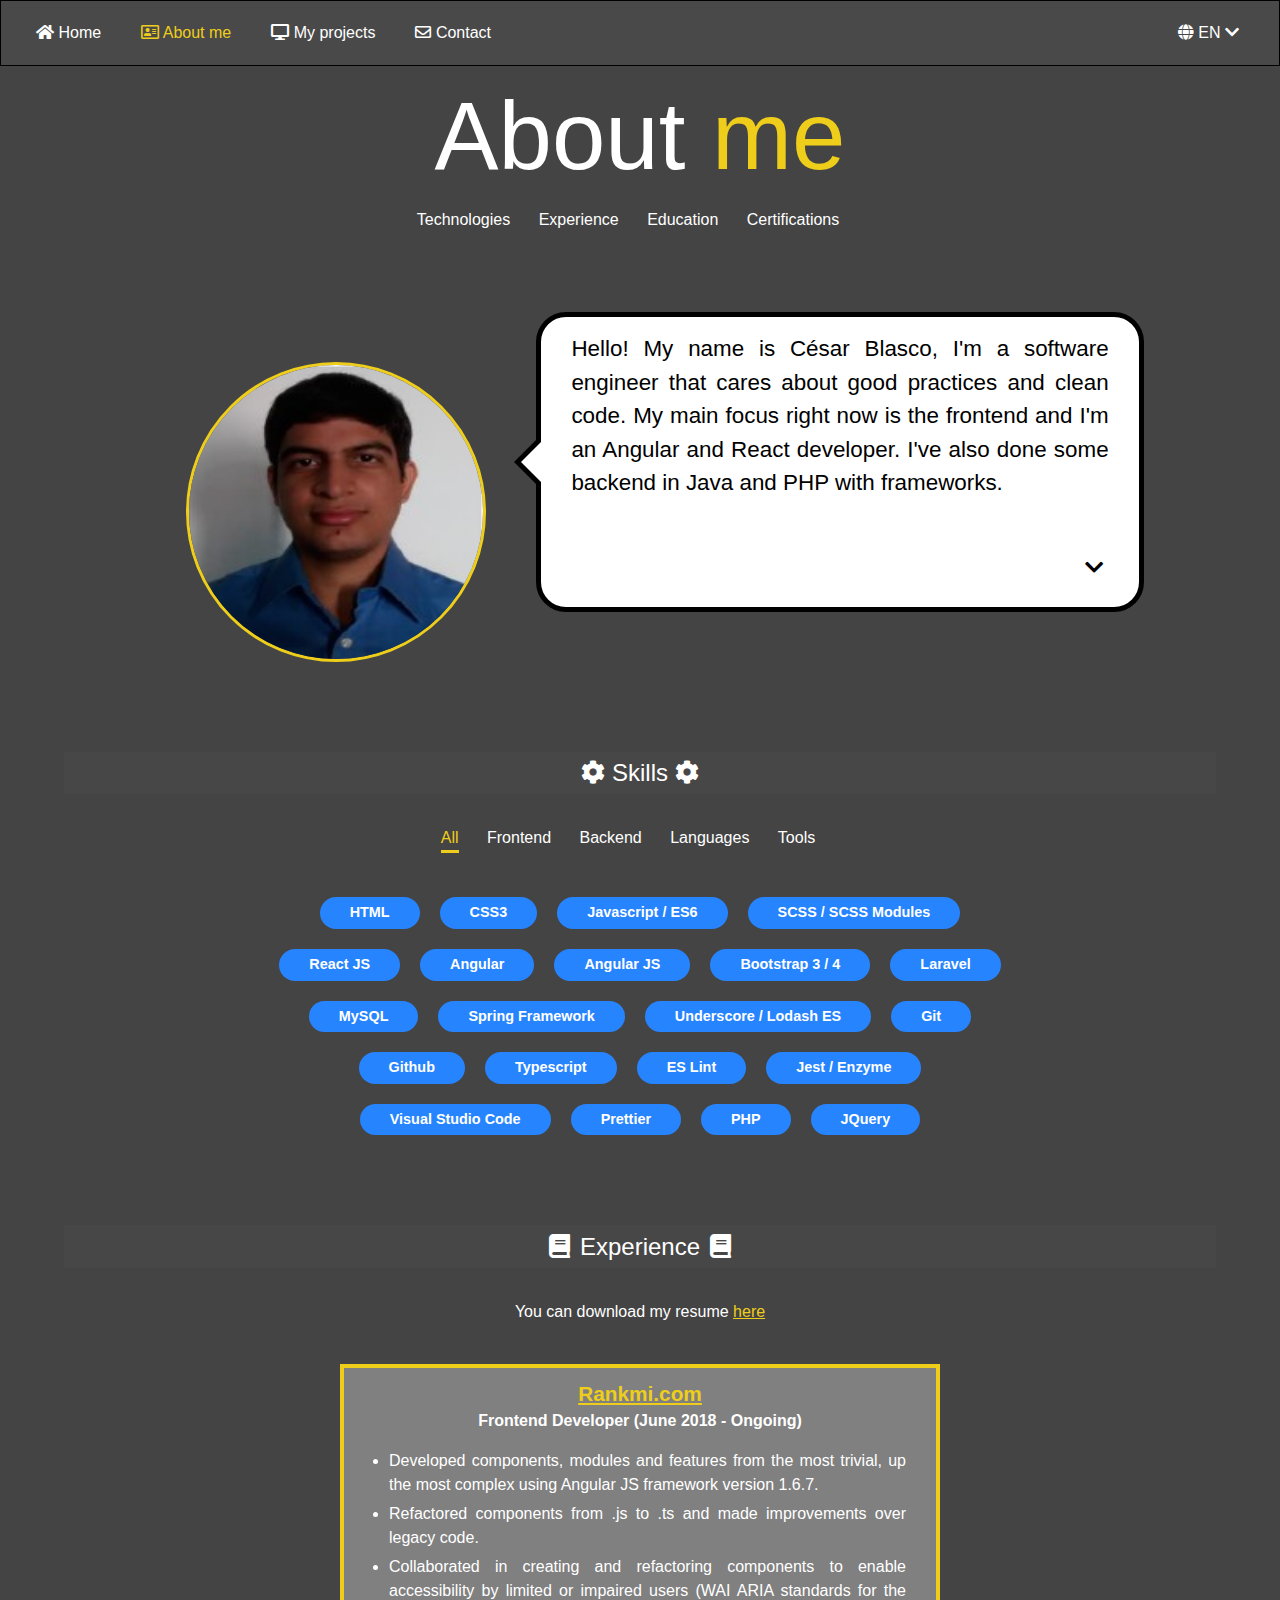
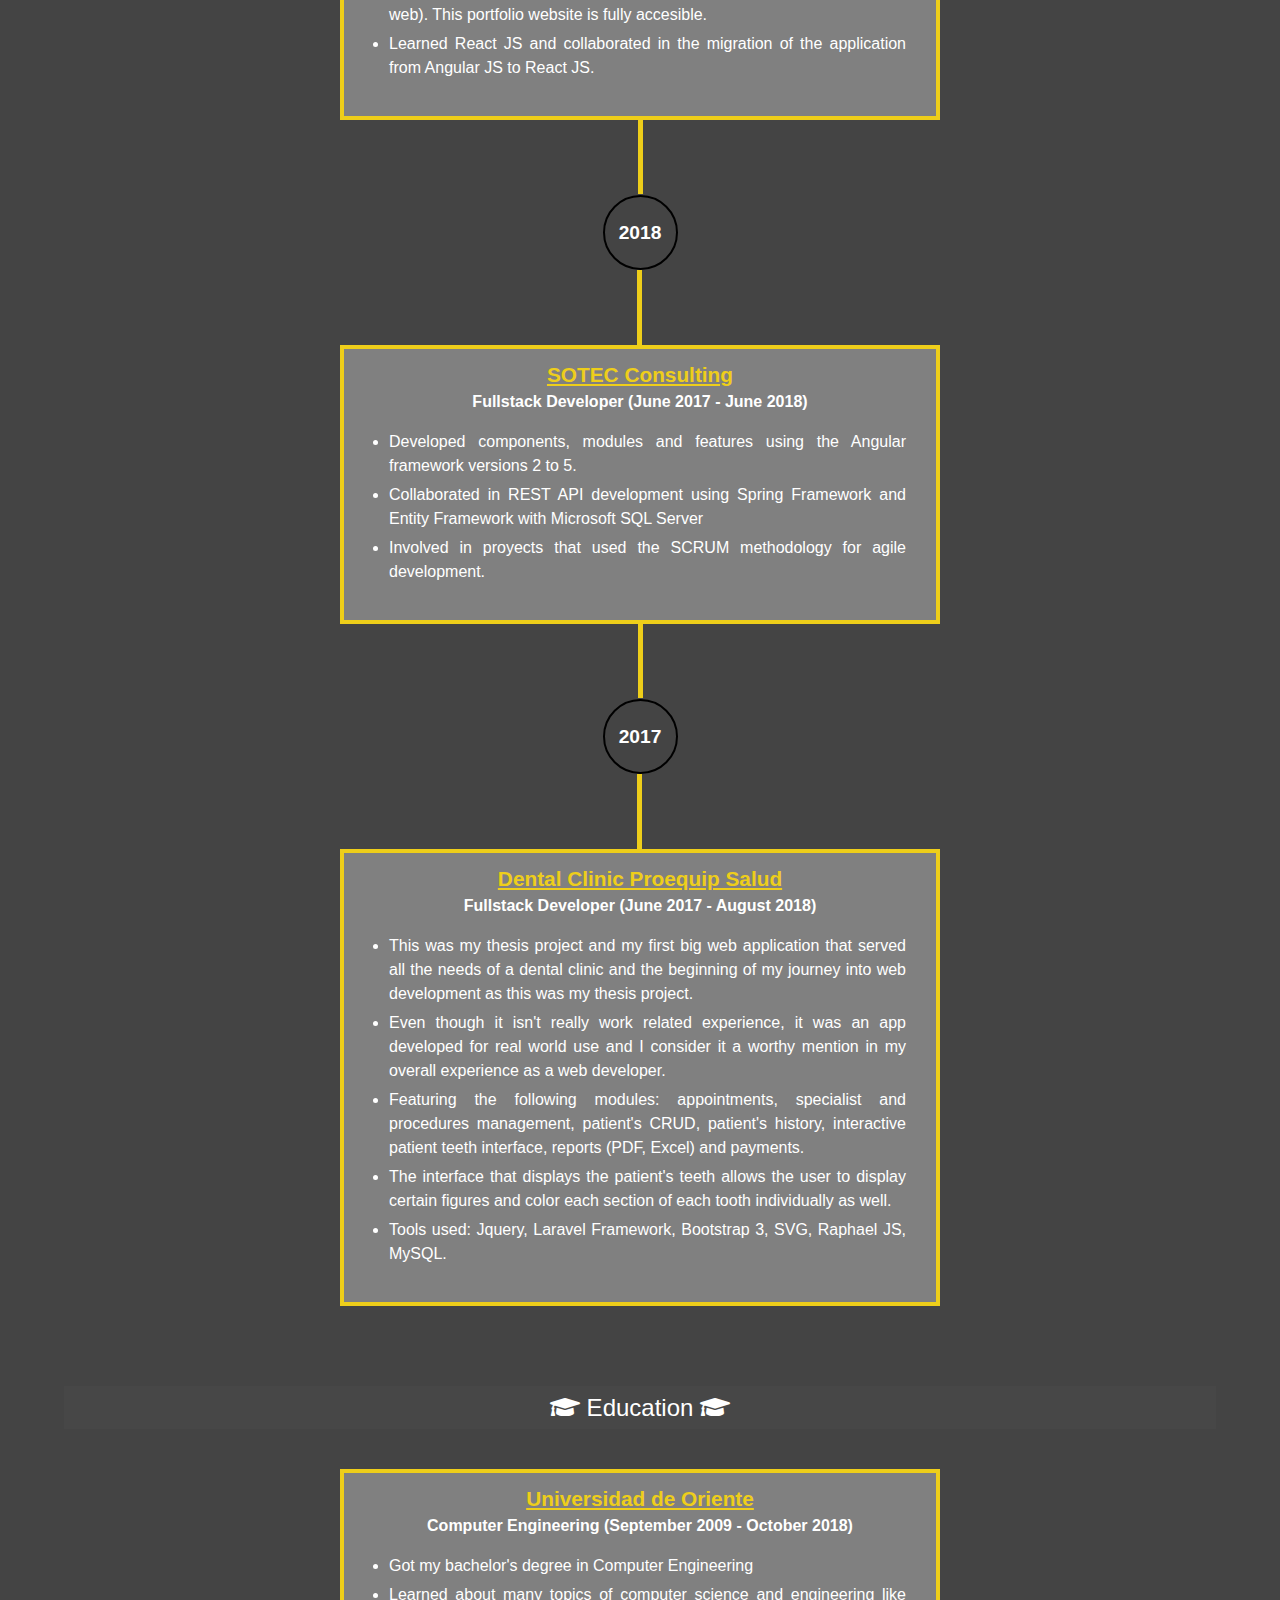
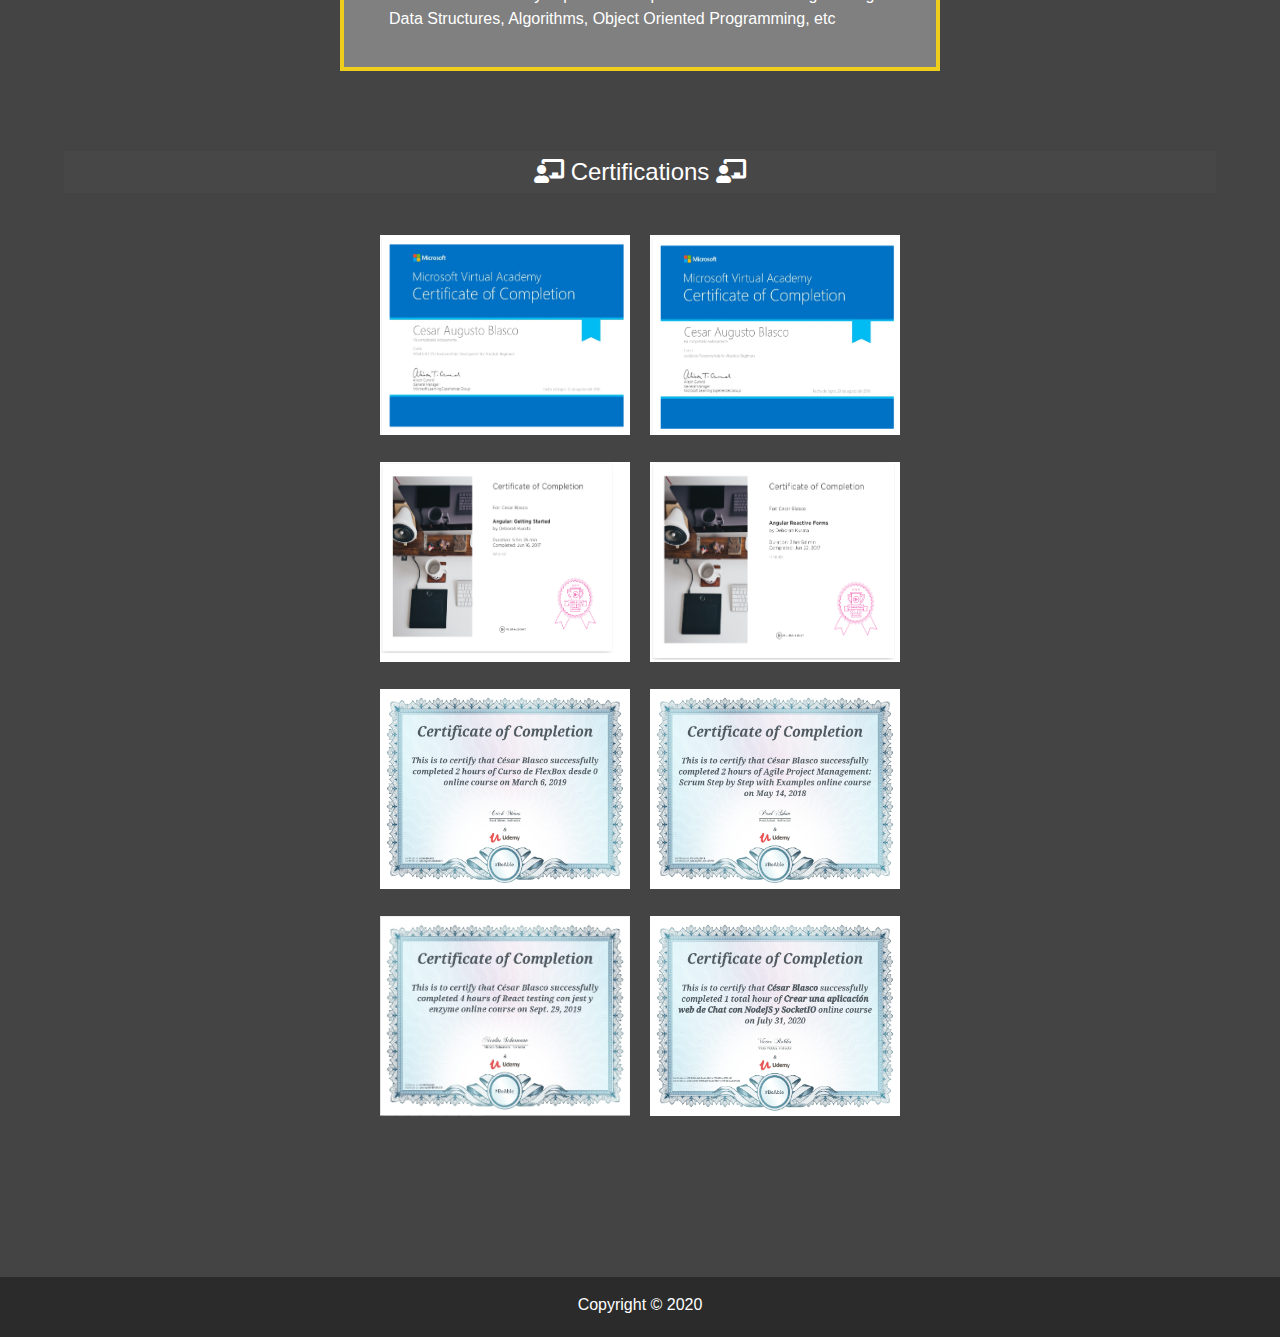
==== about.html @ fbcfaa8e "Added socket.io certif, education section and react crypto project" ====
<!DOCTYPE html>
<html lang="en">
  <link rel="stylesheet" href="stylesheets/main.css" />
  <link
    rel="stylesheet"
    href="https://cdnjs.cloudflare.com/ajax/libs/font-awesome/5.11.2/css/all.css"
  />

  <head>
    <meta charset="UTF-8" />
    <meta name="viewport" content="width=device-width, initial-scale=1.0" />
    <meta http-equiv="X-UA-Compatible" content="ie=edge" />
    <title data-translate="head.aboutTitle"></title>
  </head>

  <body>
    <header>
      <nav id="menu-nav">
        <ul class="menu">
          <li>
            <a href="index.html" class="nav-link">
              <i class="fas fa-home"></i>
              <span data-translate="navbar.home"></span>
            </a>
          </li>
          <li>
            <a href="about.html" class="nav-link active">
              <i class="far fa-address-card"></i>
              <span data-translate="navbar.aboutMe"></span>
            </a>
          </li>
          <li class="nav-item">
            <a href="projects.html" class="nav-link">
              <i class="fas fa-desktop"></i>
              <span data-translate="navbar.projects"></span>
            </a>
          </li>
          <li>
            <a href="contact.html" class="nav-link">
              <i class="far fa-envelope"></i>
              <span data-translate="navbar.contact"></span>
            </a>
          </li>

          <li class="languages" id="languages-dropdown-btn">
            <i class="fas fa-globe"></i>
            <span data-translate="navbar.languages"></span>
            <i class="fas fa-chevron-down" id="languages-dropdown-icon"></i>
          </li>
        </ul>
      </nav>

      <div class="container-lang">
        <div class="languages-dropdown" id="languages-dropdown">
          <a href="./about.html?lang=es"><p>Español</p></a>
          <a href="./about.html?lang=en"><p>English</p></a>
        </div>
      </div>
    </header>

    <img class="loader" src="./images/shared/spinner.svg" />

    <main id="about">
      <div class="main-header">
        <h1 class="lg-heading" data-translate="about.header"></h1>
      </div>

      <div class="categories">
        <div class="category-link">
          <a href="#technologies" data-translate="about.technologiesLink"></a>
        </div>
        <div class="category-link">
          <a href="#experience" data-translate="about.experienceLink"></a>
        </div>
        <div class="category-link">
          <a href="#education" data-translate="about.educationLink"></a>
        </div>
        <div class="category-link">
          <a href="#courses" data-translate="about.coursesLink"></a>
        </div>
      </div>

      <section id="introduction" class="about-info">
        <img
          src="images/portrait_filtered.jpg"
          alt="Cesar Blasco"
          class="cesar-avatar"
        />

        <div class="speech-bubble">
          <div class="speech-text-container">
            <p
              id="speech-bubble-text"
              data-translate="about.defaultSpeechBubbleText1"
            ></p>

            <div id="reset-speech-bubble-btn">
              <i class="fas fa-redo-alt"></i>
            </div>

            <div class="speech-bubble-scroll-btn">
              <button id="speech-scroll-btn">
                <i class="fas fa-chevron-down"></i>
              </button>
            </div>
          </div>
        </div>
      </section>

      <section id="technologies">
        <h2
          class="sm-heading"
          data-translate="about.technologiesTitle"
          id="technologies-title"
        ></h2>

        <div class="categories">
          <div
            class="category tech-category active"
            data-category="all"
            data-translate="about.allTechnologiesCategory"
          ></div>
          <div
            class="category tech-category"
            data-category="frontend"
            data-translate="about.frontendTechnologiesCategory"
          ></div>
          <div
            class="category tech-category"
            data-category="backend"
            data-translate="about.backendTechnologiesCategory"
          ></div>
          <div
            class="category tech-category"
            data-category="language"
            data-translate="about.languagesTechnologiesCategory"
          ></div>
          <div
            class="category tech-category"
            data-category="tool"
            data-translate="about.toolsTechnologiesCategory"
          ></div>
        </div>

        <div class="technologies-categories">
          <span class="pill" data-category="frontend language">HTML</span>
          <span class="pill" data-category="frontend language">CSS3</span>
          <span class="pill" data-category="frontend language"
            >Javascript / ES6</span
          >
          <span class="pill" data-category="tool frontend"
            >SCSS / SCSS Modules</span
          >
          <span class="pill" data-category="frontend">React JS</span>
          <span class="pill" data-category="frontend">Angular</span>
          <span class="pill" data-category="frontend">Angular JS</span>
          <span class="pill" data-category="frontend">Bootstrap 3 / 4</span>
          <span class="pill" data-category="backend">Laravel</span>
          <span class="pill" data-category="backend">MySQL</span>
          <span class="pill" data-category="backend">Spring Framework</span>
          <span class="pill" data-category="tool frontend"
            >Underscore / Lodash ES</span
          >
          <span class="pill" data-category="tool">Git</span>
          <span class="pill" data-category="tool">Github</span>
          <span class="pill" data-category="tool frontend">Typescript</span>
          <span class="pill" data-category="tool">ES Lint</span>
          <span class="pill" data-category="tool">Jest / Enzyme</span>
          <span class="pill" data-category="tool">Visual Studio Code</span>
          <span class="pill" data-category="tool">Prettier</span>
          <span class="pill" data-category="language">PHP</span>
          <span class="pill" data-category="frontend">JQuery</span>
        </div>
      </section>

      <section id="experience" class="experience-section">
        <h2
          class="sm-heading"
          data-translate="about.experienceTitle"
          id="experience-title"
        ></h2>

        <p class="resume-link" data-translate="about.resumeDownloadLink"></p>

        <div class="timeline" id="timeline-container">
          <div class="timeline-event">
            <h3 class="company-name">
              <a href="https://rankmi.com" target="_blank" noopener noreferrer
                >Rankmi.com</a
              >
            </h3>
            <p
              class="company-position"
              data-translate="about.rankmiPosition"
            ></p>
            <ul>
              <li data-translate="about.rankmiBullet1"></li>
              <li data-translate="about.rankmiBullet2"></li>
              <li data-translate="about.rankmiBullet3"></li>
              <li data-translate="about.rankmiBullet4"></li>
            </ul>
          </div>

          <div class="timeline-circle">
            <span class="timeline-circle-date">2018</span>
          </div>

          <div class="timeline-event">
            <h3 class="company-name">
              <a
                href="http://www.sotec-consulting.com/"
                target="_blank"
                noopener
                noreferrer
                >SOTEC Consulting</a
              >
            </h3>
            <p
              class="company-position"
              data-translate="about.sotecPosition"
            ></p>
            <ul>
              <li data-translate="about.sotecBullet1"></li>
              <li data-translate="about.sotecBullet2"></li>
              <li data-translate="about.sotecBullet3"></li>
            </ul>
          </div>

          <div class="timeline-circle">
            <span class="timeline-circle-date">2017</span>
          </div>

          <div class="timeline-event">
            <h3 class="company-name">
              <a href="#" target="_blank" noopener noreferrer
                >Dental Clinic Proequip Salud
              </a>
            </h3>
            <p
              class="company-position"
              data-translate="about.dentalClinicPosition"
            ></p>
            <ul>
              <li data-translate="about.dentalClinicBullet1"></li>
              <li data-translate="about.dentalClinicBullet2"></li>
              <li data-translate="about.dentalClinicBullet3"></li>
              <li data-translate="about.dentalClinicBullet4"></li>
              <li data-translate="about.dentalClinicBullet5"></li>
            </ul>
          </div>
        </div>
      </section>

      <section id="education" class="education-section">
          <h2
            class="sm-heading"
            data-translate="about.educationTitle"
            id="education-title"
          ></h2>

          <div class="timeline" id="timeline-container">
            <div class="timeline-event">
              <h3 class="company-name">
                <a 
                  >Universidad de Oriente</a
                >
              </h3>
              <p
                class="company-position"
                data-translate="about.educationPosition"
              ></p>
              <ul>
                <li data-translate="about.educationBullet1"></li>
                <li data-translate="about.educationBullet2"></li>
              </ul>
            </div>
          </div>
      </section>

      <section id="courses">
        <h2
          class="sm-heading"
          data-translate="about.coursesTitle"
          id="courses-title"
        ></h2>

        <div class="certificates">
          <a href="images/about/html-css-cert.png" target="_blank"
            ><img src="images/about/html-css-cert.png" width="250" height="200"
          /></a>
          <a href="images/about/javascript-cert.png" target="_blank"
            ><img
              src="images/about/javascript-cert.png"
              width="250"
              height="200"
          /></a>
          <a href="images/about/angular-cert.png" target="_blank" 
            ><img src="images/about/angular-cert.png" width="250" height="200"
          /></a>
          <a href="images/about/angular-forms-cert.png" target="_blank"
            ><img
              src="images/about/angular-forms-cert.png"
              width="250"
              height="200"
          /></a>
          <a href="https://www.udemy.com/certificate/UC-6HBRJ0Z1/" target="_blank" noreferrer noopener
            ><img src="images/about/flex-cert.jpg" width="250" height="200"
          /></a>
          <a href="https://www.udemy.com/certificate/UC-JJ9JJSYN/" target="_blank" noreferrer noopener
            ><img src="images/about/scrum-cert.jpg" width="250" height="200"
          /></a>
          <a href="https://www.udemy.com/certificate/UC-BKGIUCOI/" target="_blank" noreferrer noopener
            ><img
              src="images/about/react-jest-cert.jpg"
              width="250"
              height="200"
          /></a>
          <a href="https://www.udemy.com/certificate/UC-9df4cbef-2cab-49e7-a178-623cc6391af2/" target="_blank" noreferrer noopener
            ><img
              src="images/about/node-socket-io-cert.jpg"
              width="250"
              height="200"
          /></a>
        </div>
      </section>
    </main>

    <footer id="main-footer">
      Copyright &copy; 2020</span>
    </footer>

    <script src="js/main.js"></script>
    <script src="js/about.js"></script>
    <script src="js/cb-translate.js"></script>
  </body>
</html>
---- stylesheets/main.css ----
@-webkit-keyframes rotateClockwise {
  0% {
    -webkit-transform: rotate(0deg);
            transform: rotate(0deg);
  }
  25% {
    -webkit-transform: rotate(90deg);
            transform: rotate(90deg);
  }
  50% {
    -webkit-transform: rotate(180deg);
            transform: rotate(180deg);
  }
  75% {
    -webkit-transform: rotate(270deg);
            transform: rotate(270deg);
  }
  100% {
    -webkit-transform: rotate(360deg);
            transform: rotate(360deg);
  }
}

@keyframes rotateClockwise {
  0% {
    -webkit-transform: rotate(0deg);
            transform: rotate(0deg);
  }
  25% {
    -webkit-transform: rotate(90deg);
            transform: rotate(90deg);
  }
  50% {
    -webkit-transform: rotate(180deg);
            transform: rotate(180deg);
  }
  75% {
    -webkit-transform: rotate(270deg);
            transform: rotate(270deg);
  }
  100% {
    -webkit-transform: rotate(360deg);
            transform: rotate(360deg);
  }
}

@-webkit-keyframes rotateClockwiseSmooth {
  from {
    -webkit-transform: rotate(0deg);
  }
  to {
    -webkit-transform: rotate(359deg);
  }
}

@keyframes rotateClockwiseSmooth {
  from {
    -webkit-transform: rotate(0deg);
  }
  to {
    -webkit-transform: rotate(359deg);
  }
}

@-webkit-keyframes speechScrollBtnAnimation {
  0% {
    -webkit-transform: translateY(5px);
            transform: translateY(5px);
  }
  25% {
    -webkit-transform: translateY(-5px);
            transform: translateY(-5px);
  }
  50% {
    -webkit-transform: translateY(5px);
            transform: translateY(5px);
  }
  75% {
    -webkit-transform: translateY(-5px);
            transform: translateY(-5px);
  }
  100% {
    -webkit-transform: translateY(5px);
            transform: translateY(5px);
  }
}

@keyframes speechScrollBtnAnimation {
  0% {
    -webkit-transform: translateY(5px);
            transform: translateY(5px);
  }
  25% {
    -webkit-transform: translateY(-5px);
            transform: translateY(-5px);
  }
  50% {
    -webkit-transform: translateY(5px);
            transform: translateY(5px);
  }
  75% {
    -webkit-transform: translateY(-5px);
            transform: translateY(-5px);
  }
  100% {
    -webkit-transform: translateY(5px);
            transform: translateY(5px);
  }
}

@-webkit-keyframes toggleVisibility {
  0% {
    opacity: 0;
  }
  50% {
    opacity: 1;
  }
  75% {
    opacity: 1;
  }
  100% {
    opacity: 0;
  }
}

@keyframes toggleVisibility {
  0% {
    opacity: 0;
  }
  50% {
    opacity: 1;
  }
  75% {
    opacity: 1;
  }
  100% {
    opacity: 0;
  }
}

@-webkit-keyframes toggleVisibilityReversed {
  0% {
    opacity: 1;
  }
  50% {
    opacity: 0;
  }
  75% {
    opacity: 0;
  }
  100% {
    opacity: 1;
  }
}

@keyframes toggleVisibilityReversed {
  0% {
    opacity: 1;
  }
  50% {
    opacity: 0;
  }
  75% {
    opacity: 0;
  }
  100% {
    opacity: 1;
  }
}

@-webkit-keyframes scaleUpAndDown {
  0% {
    -webkit-transform: scale(1.2);
  }
  12.5% {
    -webkit-transform: scale(1.3);
  }
  25% {
    -webkit-transform: scale(1.4);
  }
  37.5% {
    -webkit-transform: scale(1.5);
  }
  50% {
    -webkit-transform: scale(1.4);
  }
  62.5% {
    -webkit-transform: scale(1.3);
  }
  75% {
    -webkit-transform: scale(1.2);
  }
  87.5% {
    -webkit-transform: scale(1.1);
  }
  100% {
    -webkit-transform: scale(1.2);
  }
}

@keyframes scaleUpAndDown {
  0% {
    -webkit-transform: scale(1.2);
  }
  12.5% {
    -webkit-transform: scale(1.3);
  }
  25% {
    -webkit-transform: scale(1.4);
  }
  37.5% {
    -webkit-transform: scale(1.5);
  }
  50% {
    -webkit-transform: scale(1.4);
  }
  62.5% {
    -webkit-transform: scale(1.3);
  }
  75% {
    -webkit-transform: scale(1.2);
  }
  87.5% {
    -webkit-transform: scale(1.1);
  }
  100% {
    -webkit-transform: scale(1.2);
  }
}

@-webkit-keyframes carouselIntervalProgress {
  from {
    width: 0%;
  }
  to {
    width: 100%;
  }
}

@keyframes carouselIntervalProgress {
  from {
    width: 0%;
  }
  to {
    width: 100%;
  }
}

ul.menu {
  display: -webkit-box;
  display: -ms-flexbox;
  display: flex;
  width: 100%;
  margin-top: 0;
  background: #494949;
  border: 1px solid black;
}

ul.menu li {
  -webkit-box-pack: justify;
      -ms-flex-pack: justify;
          justify-content: space-between;
  padding: 20px;
  list-style-type: none;
}

ul.menu li:hover {
  -webkit-transition: all 0.5s ease-out;
  transition: all 0.5s ease-out;
  color: #eece1a;
}

ul.menu li:last-child {
  margin-left: auto;
  margin-right: 20px;
}

.container-lang {
  display: -webkit-box;
  display: -ms-flexbox;
  display: flex;
  -webkit-box-orient: vertical;
  -webkit-box-direction: normal;
      -ms-flex-direction: column;
          flex-direction: column;
  -webkit-box-align: end;
      -ms-flex-align: end;
          align-items: flex-end;
  min-width: 100px;
  margin-right: 35px;
  margin-top: -15px;
}

.container-lang .languages-dropdown {
  -webkit-transition: all 0.5s ease-out;
  transition: all 0.5s ease-out;
  border: 1px solid black;
  background: #494949;
  display: none;
  text-align: left;
}

.container-lang .languages-dropdown p {
  margin: 0;
  padding: 7px 15px;
  width: 120px;
  cursor: pointer;
}

.container-lang .languages-dropdown p:hover {
  background-color: #eece1a;
}

@media (max-width: 633px) {
  .menu li {
    font-size: 1.15rem;
    text-align: center;
    width: 20%;
    min-width: 20%;
  }
  .menu li a span {
    display: none;
  }
  .menu li.languages span,
  .menu li.languages #languages-dropdown-icon {
    display: none;
  }
  .container-lang {
    margin-right: 5px;
  }
  .container-lang .languages-dropdown p {
    width: 100%;
  }
}

@media (max-width: 633px) {
  .menu li {
    font-size: 1.15rem;
    text-align: center;
    width: 20%;
    min-width: 20%;
  }
  .menu li a span {
    display: none;
  }
  .menu li.languages span,
  .menu li.languages #languages-dropdown-icon {
    display: none;
  }
  .container-lang {
    margin-right: 5px;
  }
  .container-lang .languages-dropdown p {
    width: 100%;
  }
}

main {
  padding: 4rem;
  min-height: calc(100vh - 60px);
}

main .icons {
  margin-top: 1rem;
}

main .icons a {
  padding: 0.4rem;
}

main .icons a:hover {
  color: #eece1a;
  -webkit-transition: all 0.5s ease-out;
  transition: all 0.5s ease-out;
}

main#home {
  overflow: hidden;
}

main#home h1 {
  margin-top: 20vh;
}

main .main-header {
  text-align: center;
}

section {
  margin-bottom: 80px;
}

section:first-of-type {
  margin-bottom: 40px;
}

ul {
  padding-left: 15px;
}

#technologies-title i {
  -webkit-animation: rotateClockwiseSmooth 2.5s infinite linear;
          animation: rotateClockwiseSmooth 2.5s infinite linear;
}

#experience-title i:nth-child(1) {
  position: relative;
  left: 30px;
}

#experience-title i:nth-child(4) {
  position: relative;
  right: 30px;
}

#experience-title i:nth-child(1),
#experience-title i:nth-child(4) {
  -webkit-animation: toggleVisibility 2s infinite;
          animation: toggleVisibility 2s infinite;
}

#experience-title i:nth-child(2),
#experience-title i:nth-child(3) {
  opacity: 0;
  -webkit-animation: toggleVisibilityReversed 2s infinite;
          animation: toggleVisibilityReversed 2s infinite;
  -webkit-animation-delay: 2s;
          animation-delay: 2s;
}

#courses-title i,
#education-title i {
  -webkit-animation: scaleUpAndDown 1.5s infinite;
          animation: scaleUpAndDown 1.5s infinite;
}

.about-info {
  display: -webkit-box;
  display: -ms-flexbox;
  display: flex;
  -webkit-box-pack: center;
      -ms-flex-pack: center;
          justify-content: center;
  margin-top: 70px;
  margin-right: 70px;
  margin-left: 70px;
}

.speech-bubble {
  position: relative;
  background: white;
  color: black;
  border: 5px solid black;
  border-radius: 30px;
  width: 40%;
  height: 300px;
  font-size: 1.5rem;
}

.speech-bubble .speech-text-container {
  padding: 10px 25px;
  padding-top: 0;
  width: 100%;
  height: 290px;
  text-align: justify;
  overflow-y: auto;
  scrollbar-width: none;
  -ms-overflow-style: none;
}

.speech-bubble .speech-text-container p a {
  color: blue;
}

.speech-bubble .speech-text-container::-webkit-scrollbar {
  width: 0;
  height: 0;
}

@media (min-width: 1029px) {
  .speech-bubble:before {
    content: "";
    position: absolute;
    left: 0;
    top: 50%;
    width: 0;
    height: 0;
    border: 27px solid transparent;
    border-right-color: black;
    border-left: 0;
    margin-top: -27px;
    margin-left: -27px;
  }
  .speech-bubble:after {
    content: "";
    position: absolute;
    left: 0;
    top: 50%;
    width: 0;
    height: 0;
    border: 20px solid transparent;
    border-right-color: white;
    border-left: 0;
    margin-top: -20px;
    margin-left: -20px;
  }
}

.cesar-avatar {
  margin: 50px;
  border-radius: 50%;
  width: 300px;
  height: 300px;
  border: #eece1a 3px solid;
}

.technologies-row {
  margin-bottom: 20px;
}

.technologies-row img {
  padding-left: 10px;
  padding-right: 10px;
  cursor: pointer;
}

#speech-bubble-text {
  margin: 15px 5px;
}

#reset-speech-bubble-btn {
  position: absolute;
  display: none;
  font-size: 1rem;
  -webkit-animation-name: rotateClockwise;
          animation-name: rotateClockwise;
  -webkit-animation-duration: 0.5s;
          animation-duration: 0.5s;
  -webkit-animation-iteration-count: infinite;
          animation-iteration-count: infinite;
}

#reset-speech-bubble-btn:hover {
  cursor: pointer;
  color: #eece1a;
}

.speech-bubble-scroll-btn {
  position: absolute;
  top: 80%;
  left: 90%;
  -webkit-animation-name: speechScrollBtnAnimation;
          animation-name: speechScrollBtnAnimation;
  -webkit-animation-duration: 2s;
          animation-duration: 2s;
  -webkit-animation-iteration-count: infinite;
          animation-iteration-count: infinite;
}

.speech-bubble-scroll-btn button {
  font-size: 1.3rem;
  cursor: pointer;
  background: none;
  border: none;
  outline: none;
}

.speech-bubble-scroll-btn button:hover {
  color: #eece1a;
}

.technologies-categories {
  display: -webkit-box;
  display: -ms-flexbox;
  display: flex;
  -webkit-box-orient: horizontal;
  -webkit-box-direction: normal;
      -ms-flex-direction: row;
          flex-direction: row;
  -webkit-box-pack: center;
      -ms-flex-pack: center;
          justify-content: center;
  margin: 0 auto;
  width: 65%;
  margin-bottom: 20px;
  -ms-flex-wrap: wrap;
      flex-wrap: wrap;
}

.technology-category-column {
  display: -webkit-box;
  display: -ms-flexbox;
  display: flex;
  -webkit-box-orient: vertical;
  -webkit-box-direction: normal;
      -ms-flex-direction: column;
          flex-direction: column;
}

.technology-category-column img {
  margin: 10px 0;
  margin: 0 auto;
}

.technology-category {
  font-size: 1.5rem;
  margin-bottom: 10px;
}

.pill {
  border-radius: 25px;
  background-color: #2684ff;
  color: #fff;
  padding: 5px 30px;
  display: inline-block;
  font-weight: 700;
  font-size: 0.9rem;
  text-align: center;
  margin-right: 15px;
  border: none;
  margin: 10px;
}

.pill:hover:not(.presentational-pill), .pill.pill-active {
  -webkit-transition: all 0.5s ease-out;
  transition: all 0.5s ease-out;
  cursor: pointer;
  background-color: #0069f2;
  color: #d0d0d0;
}

.certificates {
  display: -webkit-box;
  display: -ms-flexbox;
  display: flex;
  -webkit-box-orient: horizontal;
  -webkit-box-direction: normal;
      -ms-flex-direction: row;
          flex-direction: row;
  -webkit-box-pack: center;
      -ms-flex-pack: center;
          justify-content: center;
  margin: 0 auto;
  width: 65%;
  margin-bottom: 20px;
  -ms-flex-wrap: wrap;
      flex-wrap: wrap;
}

.certificates img {
  margin: 10px;
  cursor: pointer;
}

.experience-section {
  text-align: center;
}

.timeline {
  display: -webkit-box;
  display: -ms-flexbox;
  display: flex;
  -webkit-box-orient: vertical;
  -webkit-box-direction: normal;
      -ms-flex-direction: column;
          flex-direction: column;
  -webkit-box-align: center;
      -ms-flex-align: center;
          align-items: center;
  margin-top: 40px;
  -webkit-transition: all 0.5s ease-out;
  transition: all 0.5s ease-out;
}

.timeline .timeline-event ul li {
  margin-bottom: 5px;
}

.timeline i {
  font-size: 0;
}

.timeline .timeline-circle {
  z-index: 1;
  display: block;
  border-radius: 50%;
  width: 75px;
  height: 75px;
  background-color: #444;
  border: 2px solid black;
  padding-top: 20px;
  font-weight: bold;
  font-size: 1.2rem;
  margin-top: 75px;
  margin-bottom: 75px;
}

.timeline .timeline-circle .timeline-circle-date {
  display: inline-block;
  -webkit-transform: translateY(-53px);
          transform: translateY(-53px);
}

.timeline .timeline-circle:before {
  content: "";
  width: 5px;
  height: 75px;
  background-color: #eece1a;
  position: relative;
  display: inline-block;
  left: 30px;
  bottom: 98px;
}

.timeline .timeline-circle:after {
  content: "";
  width: 5px;
  height: 75px;
  border-color: green;
  background-color: #eece1a;
  position: relative;
  display: inline-block;
  right: 30px;
  top: 53px;
}

.timeline-event {
  background-color: gray;
  max-width: 600px;
  min-height: 200px;
  padding: 20px 30px;
  padding-top: 10px;
  border: 4px solid #eece1a;
  text-align: justify;
}

.timeline-event h3,
.timeline-event p {
  text-align: center;
}

.timeline-event h3 a,
.timeline-event p a {
  text-align: center;
}

.company-name {
  font-weight: 700;
  font-size: 1.3rem;
}

.company-position {
  margin-bottom: 20px;
  font-weight: 700;
  padding: 0;
  margin: 0;
}

.resume-link a,
.company-name a {
  color: #eece1a;
  text-decoration: underline;
}

@media (max-width: 1672px) {
  #speech-bubble-text {
    font-size: 1.4rem;
  }
}

@media (max-width: 1457px) {
  .speech-bubble {
    width: 60%;
  }
}

@media (max-width: 1141px) {
  .cesar-avatar {
    width: 200px;
    height: 200px;
  }
  .speech-bubble {
    width: 70%;
    height: 100%;
  }
  .speech-bubble .speech-text-container {
    height: 95%;
  }
}

@media (max-width: 1141px) and (max-width: 1029px) {
  #introduction {
    margin-right: 10px;
    margin-left: 10px;
  }
  .speech-bubble {
    width: 95%;
  }
  .speech-bubble:before {
    content: "";
    position: absolute;
    left: 50%;
    top: 100%;
    width: 0;
    height: 0;
    border: 27px solid transparent;
    border-top-color: black;
    border-top: 10;
    margin-left: -25px;
  }
  .speech-bubble:after {
    content: "";
    position: absolute;
    left: 50%;
    top: 100%;
    width: 0;
    height: 0;
    border: 20px solid transparent;
    border-top-color: white;
    border-top: 10;
    margin-left: -18px;
  }
  .about-info {
    -webkit-box-orient: vertical;
    -webkit-box-direction: reverse;
        -ms-flex-direction: column-reverse;
            flex-direction: column-reverse;
    -webkit-box-align: center;
        -ms-flex-align: center;
            align-items: center;
  }
}

@media (max-width: 1141px) and (max-width: 704px) {
  main {
    padding-right: 10px;
    padding-left: 10px;
  }
}

@media (max-width: 1141px) and (max-width: 489px) {
  section,
  .cesar-avatar {
    margin-bottom: 20px;
  }
  #introduction {
    margin-top: 10px;
  }
  main {
    padding-right: 5px;
    padding-left: 5px;
  }
  #speech-bubble-text {
    font-size: 1.15rem;
  }
  #speech-bubble-text i {
    display: none;
  }
  #reset-speech-bubble-btn {
    top: 85%;
  }
  .speech-bubble-scroll-btn {
    top: 85%;
    left: 85%;
  }
}

@media (max-width: 1141px) and (max-width: 437px) {
  main {
    width: 100%;
  }
}

.projects {
  display: -ms-grid;
  display: grid;
  -ms-grid-columns: (1fr)[3];
      grid-template-columns: repeat(3, 1fr);
  grid-gap: 0.7rem;
}

.projects img {
  width: 100%;
  border: 3px #fff solid;
}

.projects img:hover {
  opacity: 0.2;
  border-color: #eece1a;
  -webkit-transition: all 0.5s ease-out;
  transition: all 0.5s ease-out;
}

.projects .project-image {
  width: 100%;
  height: 80%;
  position: relative;
}

.projects .project-image .project-title {
  background: #000;
  position: absolute;
  opacity: 0;
  top: 40%;
  left: 50%;
  -webkit-transform: translateX(-50%);
          transform: translateX(-50%);
  width: 200px;
  min-width: 200px;
  padding: 1rem;
  text-align: center;
  cursor: pointer;
}

.projects .project-image:hover .project-title {
  -webkit-transition: all 0.5s ease-out;
  transition: all 0.5s ease-out;
  opacity: 1;
}

form {
  display: -webkit-box;
  display: -ms-flexbox;
  display: flex;
  -webkit-box-orient: vertical;
  -webkit-box-direction: normal;
      -ms-flex-direction: column;
          flex-direction: column;
  width: 50%;
  margin: 0 auto;
}

form .form-group label {
  display: block;
}

form .form-group input {
  height: 40px;
  width: 100%;
  margin-bottom: 10px;
}

form .form-group input.inline {
  height: 40px;
  width: 50%;
  margin-bottom: 10px;
}

form .form-group textarea {
  height: 250px;
  width: 100%;
  margin-bottom: 20px;
  resize: none;
}

form .form-group input:focus,
form .form-group textarea:focus {
  border: 2px solid #eece1a;
  outline: none;
}

form .form-group .form-inline {
  display: -webkit-box;
  display: -ms-flexbox;
  display: flex;
  -webkit-box-orient: horizontal;
  -webkit-box-direction: normal;
      -ms-flex-direction: row;
          flex-direction: row;
  -webkit-box-pack: justify;
      -ms-flex-pack: justify;
          justify-content: space-between;
}

form .form-group .form-inline .inline-col {
  display: -webkit-box;
  display: -ms-flexbox;
  display: flex;
  -webkit-box-orient: vertical;
  -webkit-box-direction: normal;
      -ms-flex-direction: column;
          flex-direction: column;
  width: 48%;
}

form input[type="submit"] {
  color: #fff;
  font-size: 1.1rem;
  cursor: pointer;
  width: 150px;
  height: 50px;
  border: none;
  background-color: #2684ff;
  margin: 0 auto;
  font-weight: 700;
}

.contact {
  display: -webkit-box;
  display: -ms-flexbox;
  display: flex;
  -ms-flex-wrap: wrap;
      flex-wrap: wrap;
  -webkit-box-orient: horizontal;
  -webkit-box-direction: normal;
      -ms-flex-direction: row;
          flex-direction: row;
  -webkit-box-pack: center;
      -ms-flex-pack: center;
          justify-content: center;
  margin: 0 auto;
  width: 50%;
}

.contact .fab,
.contact .far {
  border-radius: 50%;
  padding: 8px;
  background: white;
}

.contact .fa-linkedin {
  color: #0076b4;
}

.contact .fa-github {
  color: #1b1f23;
}

.contact .fa-envelope {
  background: white;
  color: #cf493c;
}

.contact .fa-twitter {
  color: #38a1f3;
}

.contact .fa-instagram {
  color: #dd2a7b;
}

.contact a {
  margin-bottom: 20px;
  margin-right: 15px;
  text-align: left;
}

.contact a span {
  font-size: 2.5rem;
}

.contact a:hover i {
  -webkit-transition: all 0.5s ease-out;
  transition: all 0.5s ease-out;
  color: #eece1a;
}

@media (max-width: 427px) {
  .contact a span {
    font-size: 1.3rem;
  }
}

.carousel {
  display: -webkit-box;
  display: -ms-flexbox;
  display: flex;
  -webkit-box-orient: horizontal;
  -webkit-box-direction: normal;
      -ms-flex-direction: row;
          flex-direction: row;
  -webkit-box-pack: justify;
      -ms-flex-pack: justify;
          justify-content: space-between;
  margin-top: 30px;
  margin-bottom: 20px;
  padding-right: 30px;
  padding-left: 30px;
  -webkit-box-align: center;
      -ms-flex-align: center;
          align-items: center;
  width: 100%;
  height: 400px;
  background-size: contain;
  background-repeat: no-repeat;
  background-position: center;
}

.carousel-controls {
  margin-bottom: 20px;
}

.previous {
  cursor: pointer;
  z-index: 2;
  padding: 15px;
  font-size: 1.5rem;
}

.previous:hover {
  -webkit-transition: all 0.5s ease-out;
  transition: all 0.5s ease-out;
  color: #eece1a;
}

.current-carousel-image {
  border: 1px solid black;
}

.next {
  cursor: pointer;
  z-index: 2;
  padding: 15px;
  font-size: 1.5rem;
}

.next:hover {
  -webkit-transition: all 0.5s ease-out;
  transition: all 0.5s ease-out;
  color: #eece1a;
}

.carousel-page {
  color: #444;
  margin-right: 0.3rem;
  cursor: pointer;
}

.carousel-page.active {
  color: #eece1a;
}

#carousel-pages-container {
  margin-top: 15px;
}

.carousel-interval-progressbar {
  width: 40%;
  margin: 0 auto;
  border: 1px solid black;
  height: 10px;
}

.carousel-interval-progressbar .carousel-interval-progress {
  height: 10px;
  background-color: #34bdeb;
  -webkit-animation-name: carouselIntervalProgress;
          animation-name: carouselIntervalProgress;
  -webkit-animation-duration: 4.5s;
          animation-duration: 4.5s;
  -webkit-animation-iteration-count: infinite;
          animation-iteration-count: infinite;
}

@media (max-width: 700px) {
  .previous,
  .next {
    margin-top: 420px;
  }
  .carousel {
    margin-top: 0;
    margin-bottom: 0;
  }
}

.modal {
  display: none;
  position: fixed;
  z-index: 5;
  left: 0;
  top: 0;
  width: 100%;
  height: 100%;
  overflow: auto;
  background-color: rgba(0, 0, 0, 0.4);
  padding: 0 0;
}

.modal-content {
  background-color: #fefefe;
  margin: 1% auto;
  margin-top: 30px;
  padding: 30px;
  border: 1px solid #888;
  width: 70%;
  color: #000;
  text-align: center;
}

.modal-content .modal-title {
  grid-area: title;
  margin-bottom: 1.2rem;
  display: inline-block;
  text-align: center;
  padding: 0px 10px;
}

.modal-content .close {
  position: absolute;
  left: 80%;
  top: 4%;
  margin-top: 30px;
  margin-left: 15px;
  color: #aaa;
  font-size: 28px;
  font-weight: bold;
  padding-right: 15px;
}

.modal-content .close:hover,
.modal-content .close:focus {
  color: #eece1a;
  text-decoration: none;
  cursor: pointer;
}

.modal-content .modal-description {
  margin-bottom: 1.2rem;
}

.modal-content #modal-summary {
  max-width: 70%;
  margin: 0 auto;
  text-align: center;
  font-size: 1.1rem;
}

.modal-content .modal-see-project {
  min-width: 12rem;
  height: 50px;
  font-weight: 700;
  font-size: 1.2rem;
  color: #fff;
  border-radius: 5px;
  cursor: pointer;
  border: none;
  margin-right: 5px;
  background: #ed5113;
}

.modal-content #modal-btn {
  min-width: 12rem;
  height: 50px;
  font-weight: 700;
  font-size: 1.2rem;
  color: #fff;
  border-radius: 5px;
  cursor: pointer;
  border: none;
  margin-right: 5px;
  background: #149ede;
}

.modal-content .modal-technologies-title {
  margin-bottom: -1px;
}

.modal-content .modal-technologies {
  margin: 0 auto;
  width: 70%;
  margin-bottom: 5px;
}

@media (max-width: 1000px) {
  .modal .modal-content {
    width: 90%;
  }
  .modal .modal-content button {
    margin-bottom: 10px;
  }
  .modal .modal-content .modal-header .modal-title {
    font-size: 1.3rem;
  }
  .modal .modal-content .modal-description {
    font-size: 1.2rem;
  }
}

@media (max-width: 400px) {
  .modal .modal-content #modal-summary {
    max-width: 100%;
  }
}

* {
  -webkit-box-sizing: border-box;
          box-sizing: border-box;
}

main {
  display: none;
}

body {
  background: #444;
  color: #fff;
  height: 100%;
  margin: 0;
  font-family: "Segoe UI", Tahoma, Geneva, Verdana, sans-serif;
  line-height: 1.5;
}

body#bg-img {
  background: url(../images/background.jpg);
  background-attachment: fixed;
  background-size: cover;
}

body#bg-img:after {
  content: "";
  position: absolute;
  top: 0;
  right: 0;
  width: 100%;
  height: 100%;
  background: rgba(68, 68, 68, 0.9);
  z-index: -1;
}

body textarea::-webkit-input-placeholder {
  font-family: "Segoe UI", Tahoma, Geneva, Verdana, sans-serif;
}

body textarea::-ms-input-placeholder {
  font-family: "Segoe UI", Tahoma, Geneva, Verdana, sans-serif;
}

body textarea::-moz-placeholder {
  font-family: "Segoe UI", Tahoma, Geneva, Verdana, sans-serif;
}

h1,
h2,
h3 {
  margin: 0;
  font-weight: 400;
}

h1.lg-heading,
h2.lg-heading,
h3.lg-heading {
  font-size: 6rem;
  text-align: center;
}

h1.sm-heading,
h2.sm-heading,
h3.sm-heading {
  margin-bottom: 2rem;
  padding: 0.2rem 1rem;
  background: rgba(73, 73, 73, 0.5);
  text-align: center;
}

a {
  color: #fff;
  text-decoration: none;
}

header {
  position: fixed;
  z-index: 2;
  width: 100%;
}

.text-secondary {
  color: #eece1a;
}

nav ul li {
  cursor: pointer;
}

nav ul li.active, nav ul li:hover {
  color: #eece1a;
  -webkit-transition: all 0.5s ease-out;
  transition: all 0.5s ease-out;
}

nav ul li a.active, nav ul li a:hover {
  color: #eece1a;
  -webkit-transition: all 0.5s ease-out;
  transition: all 0.5s ease-out;
}

.btn, .btn-dark, .btn-light {
  display: block;
  padding: 0.5rem 1rem;
  border: 0;
  margin-bottom: 0.3rem;
}

.btn:hover, .btn-dark:hover, .btn-light:hover {
  background: #eece1a;
  color: #000;
}

.btn-dark {
  background: black;
  color: #fff;
}

.btn-light {
  background: #c4c4c4;
  color: #333;
}

#main-footer {
  text-align: center;
  padding: 1rem;
  background: #2b2b2b;
  color: #fff;
  height: 60px;
}

.hidden {
  display: none;
}

.show {
  display: block;
}

.categories {
  text-align: center;
  margin-bottom: 1.5rem;
}

.categories .category,
.categories .category-link {
  display: inline-block;
  margin-right: 1.5rem;
  margin-bottom: 10px;
  cursor: pointer;
}

.categories .category:hover,
.categories .category-link:hover {
  -webkit-transition: all 0.5s ease-out;
  transition: all 0.5s ease-out;
  color: #eece1a;
}

.categories .category:hover a,
.categories .category-link:hover a {
  -webkit-transition: all 0.5s ease-out;
  transition: all 0.5s ease-out;
  color: #eece1a;
}

.categories .category.active {
  color: #eece1a;
  border-bottom: 3px solid #eece1a;
}

.text-center {
  text-align: center;
}

.centered-unordered-list {
  margin-top: 0;
  text-align: center;
  list-style-type: none;
}

.console-user {
  color: #15ad3e;
}

.console-directory {
  color: #2a72bf;
}

.m-h-md {
  margin: 0 10px;
}

.reset-speech-with-more-text {
  top: 82%;
  left: 75%;
}

.reset-speech-no-more-text {
  top: 82%;
  left: 90%;
}

.loader {
  -webkit-filter: invert(80%) sepia(84%) saturate(564%) hue-rotate(343deg) brightness(97%) contrast(93%);
          filter: invert(80%) sepia(84%) saturate(564%) hue-rotate(343deg) brightness(97%) contrast(93%);
  width: 150px;
  height: 150px;
  position: absolute;
  top: 50%;
  left: 50%;
  -webkit-transform: translate(-50%, -50%);
          transform: translate(-50%, -50%);
}

@media screen and (min-width: 1171px) {
  .projects {
    -ms-grid-columns: (1fr)[4];
        grid-template-columns: repeat(4, 1fr);
  }
}

@media screen and (min-width: 769px) and (max-width: 1170px) {
  .projects {
    -ms-grid-columns: (1fr)[3];
        grid-template-columns: repeat(3, 1fr);
  }
}

@media screen and (max-width: 768px) {
  main {
    -webkit-box-align: center;
        -ms-flex-align: center;
            align-items: center;
    text-align: center;
  }
  main .lg-heading {
    line-height: 1;
    margin-top: 1rem;
    margin-bottom: 1rem;
  }
  .ul.menu-nav,
  div.menu-branding {
    float: none;
    width: 100%;
    min-height: 0;
  }
  .ul.menu-nav.show,
  div.menu-branding.show {
    -webkit-transform: translate3d(0, 0, 0);
            transform: translate3d(0, 0, 0);
  }
  .menu-nav {
    height: 75vh;
    -webkit-transform: translate3d(-100%, 0, 0);
            transform: translate3d(-100%, 0, 0);
    font-size: 24px;
    width: 100%;
  }
  .menu-branding {
    height: 25vh;
    -webkit-transform: translate3d(100%, 0, 0);
            transform: translate3d(100%, 0, 0);
  }
  .menu-branding .portrait {
    background: url("../images/portrait_filtered_small.jpg");
    width: 150px;
    height: 150px;
  }
  .projects {
    -ms-grid-columns: (1fr)[2];
        grid-template-columns: repeat(2, 1fr);
  }
}

@media screen and (max-width: 500px) {
  main#home h1 {
    margin-top: 10vh;
  }
  .projects {
    -ms-grid-columns: 1fr;
        grid-template-columns: 1fr;
  }
}

@media (max-width: 489px) {
  h1.lg-heading {
    font-size: 4.25rem;
  }
}
/*# sourceMappingURL=main.css.map */
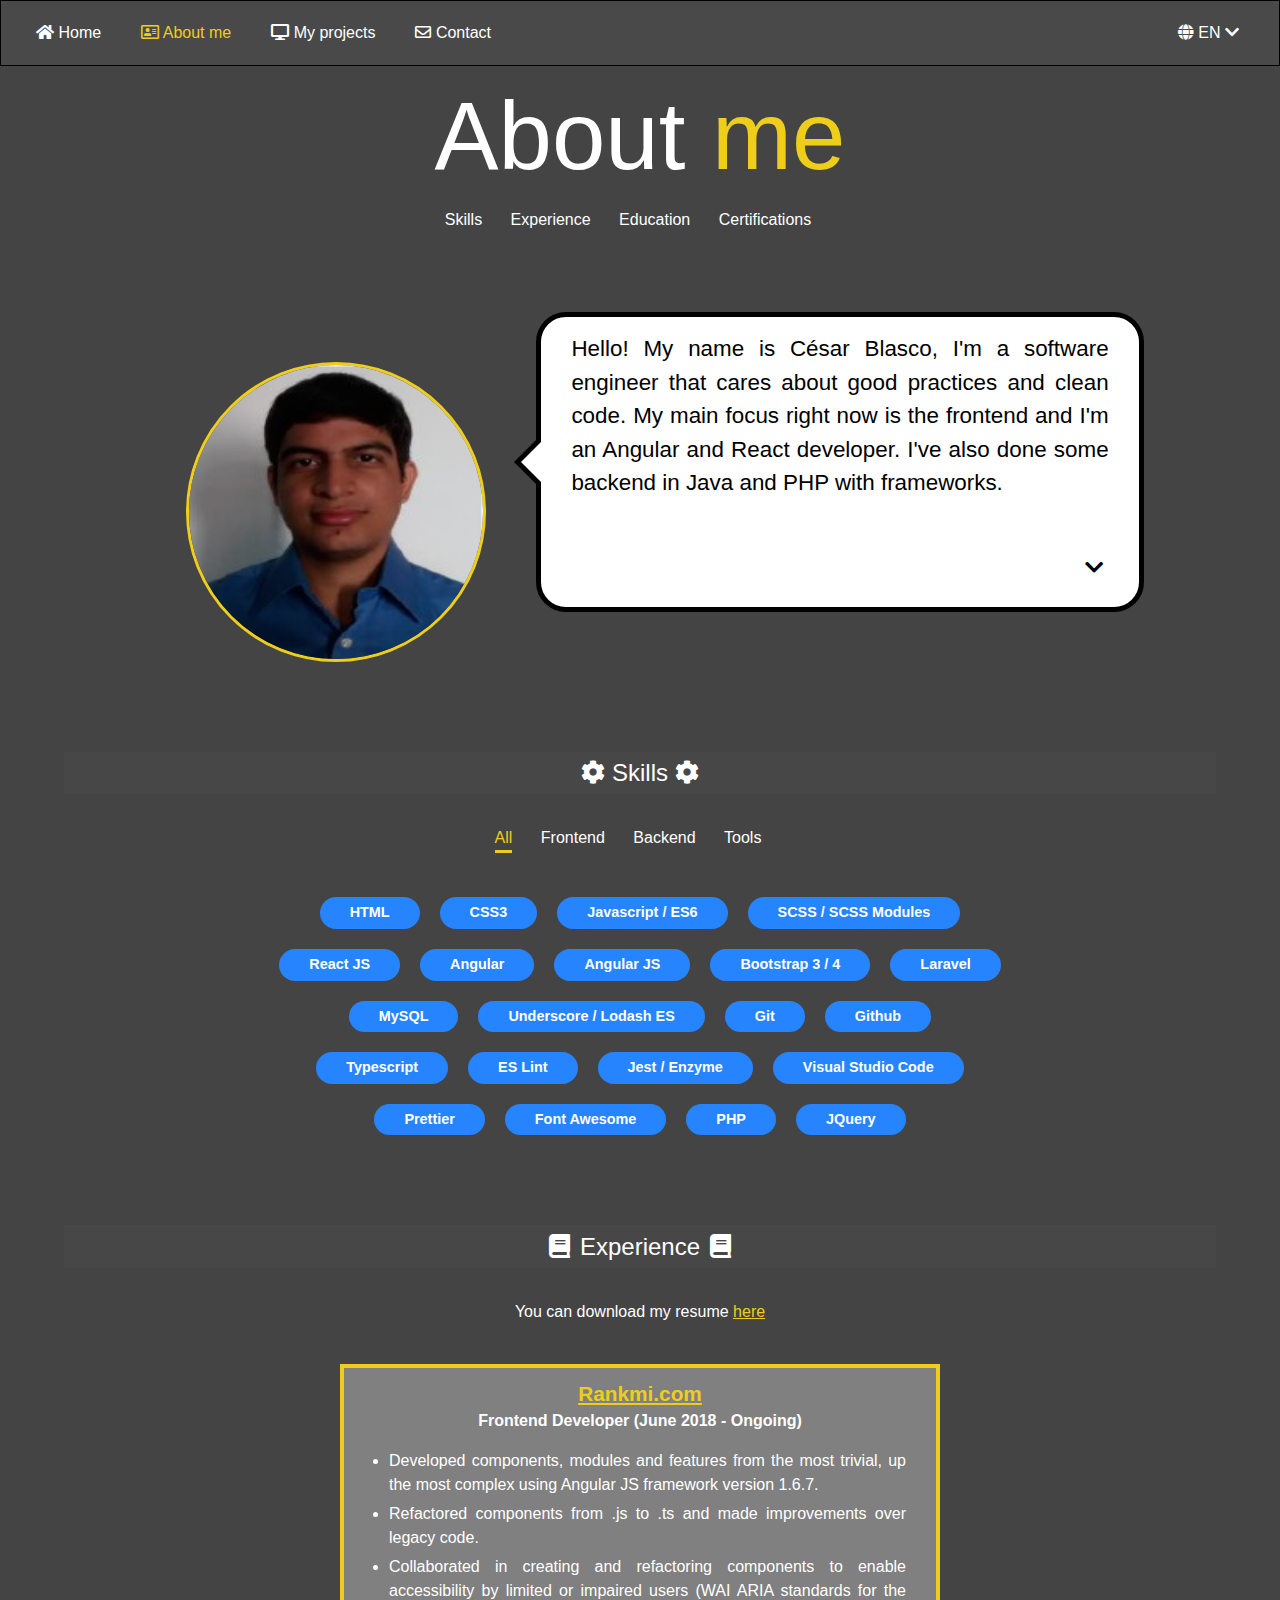
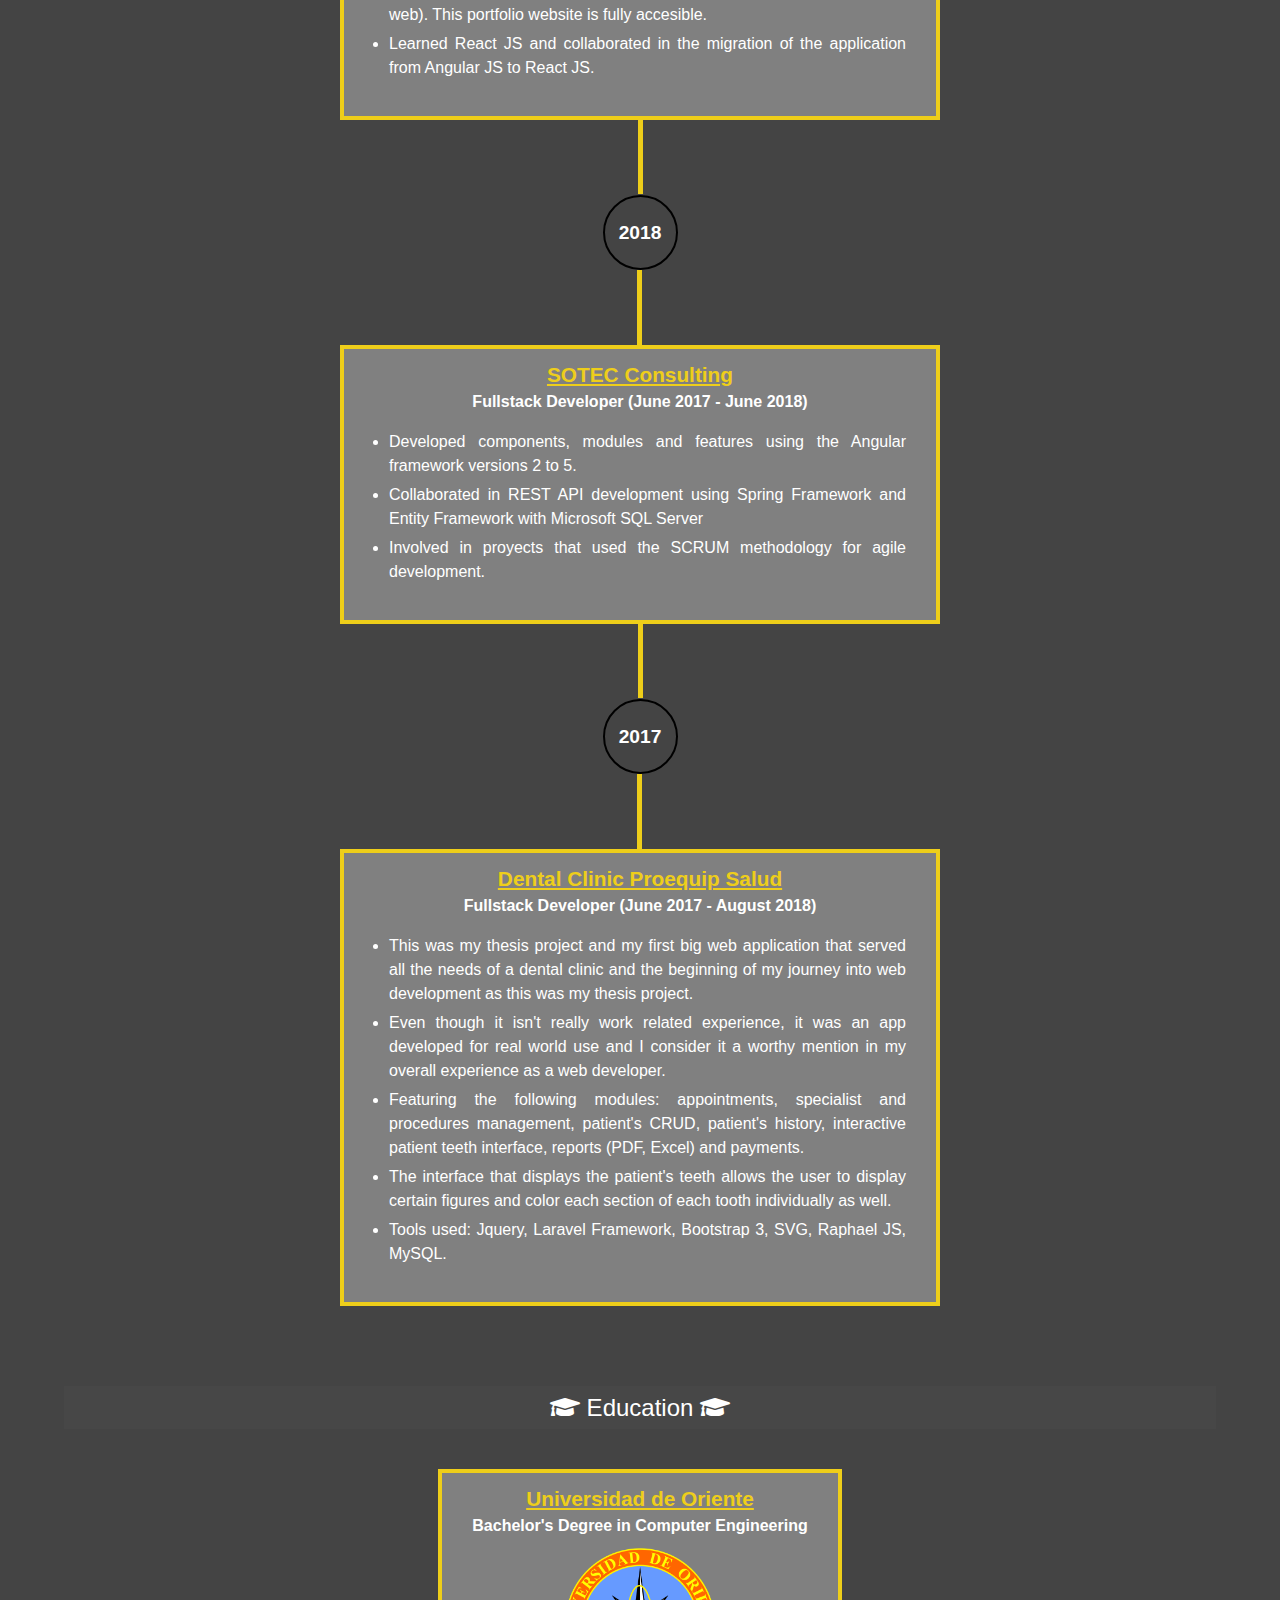
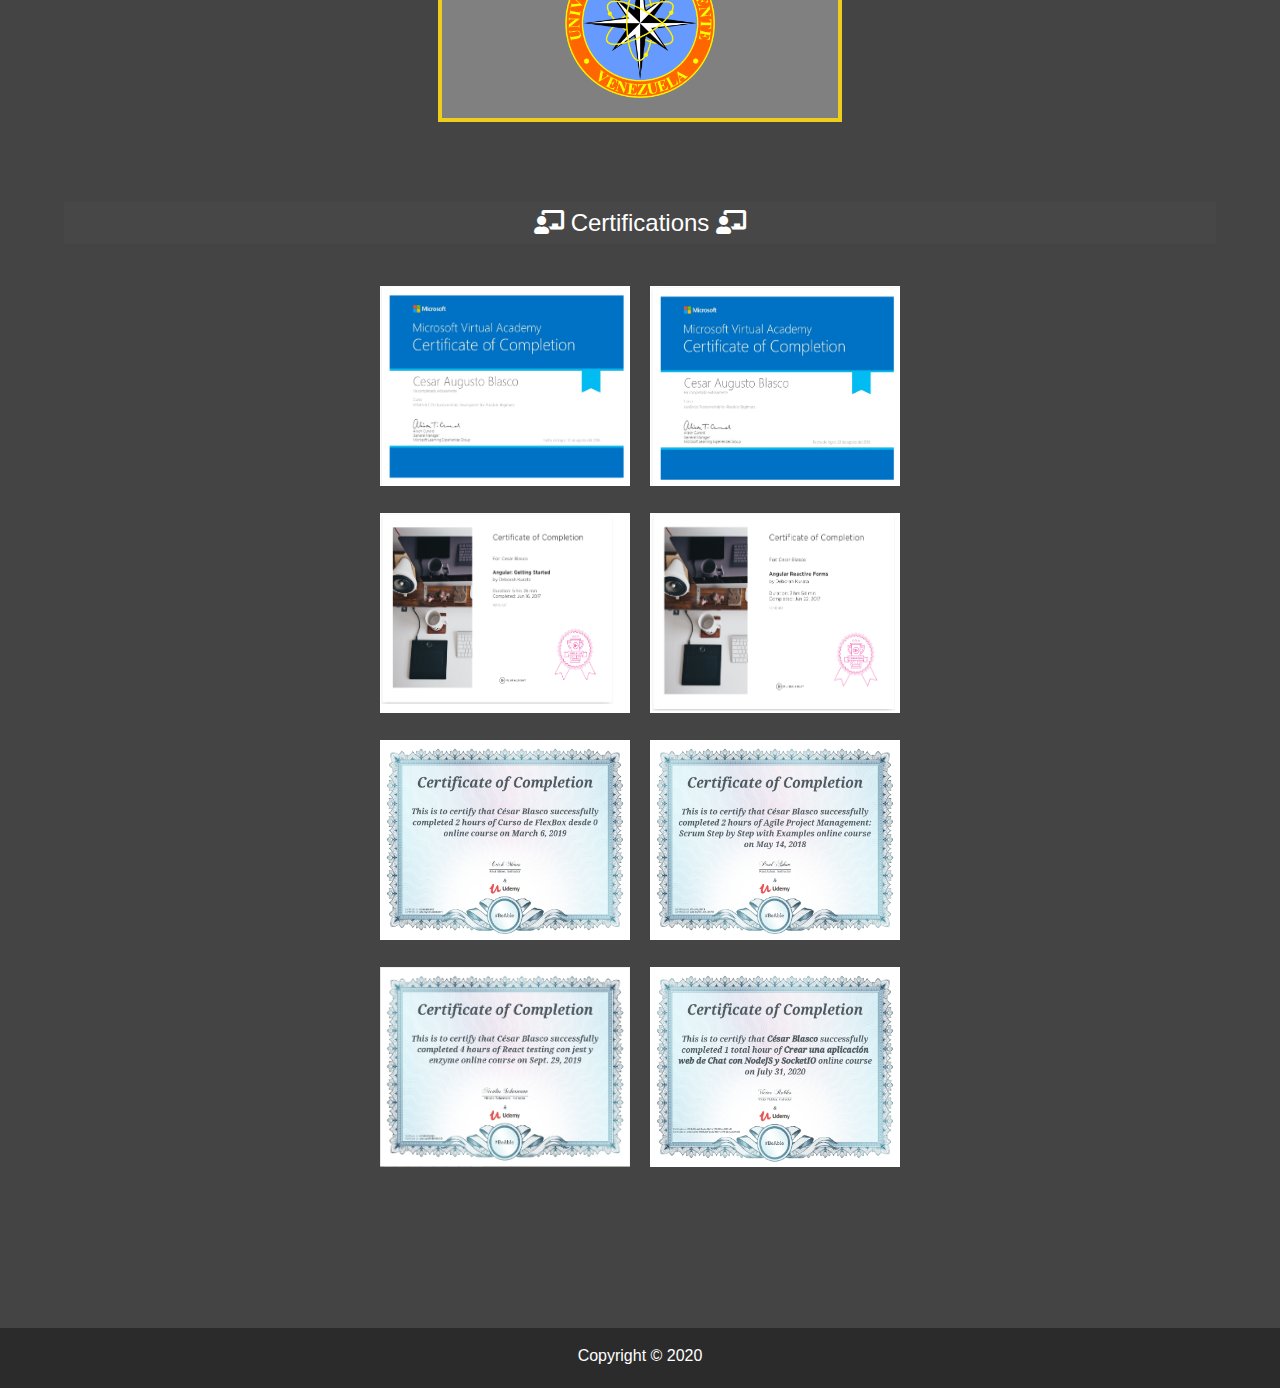
==== commit 321ab0b4: "Lots of improvements, add dental clinic project pictures" ====
--- a/about.html
+++ b/about.html
@@ -67,7 +67,7 @@
 
       <div class="categories">
         <div class="category-link">
-          <a href="#technologies" data-translate="about.technologiesLink"></a>
+          <a href="#skills" data-translate="about.technologiesLink"></a>
         </div>
         <div class="category-link">
           <a href="#experience" data-translate="about.experienceLink"></a>
@@ -107,7 +107,7 @@
         </div>
       </section>
 
-      <section id="technologies">
+      <section id="skills">
         <h2
           class="sm-heading"
           data-translate="about.technologiesTitle"
@@ -132,11 +132,6 @@
           ></div>
           <div
             class="category tech-category"
-            data-category="language"
-            data-translate="about.languagesTechnologiesCategory"
-          ></div>
-          <div
-            class="category tech-category"
             data-category="tool"
             data-translate="about.toolsTechnologiesCategory"
           ></div>
@@ -157,7 +152,6 @@
           <span class="pill" data-category="frontend">Bootstrap 3 / 4</span>
           <span class="pill" data-category="backend">Laravel</span>
           <span class="pill" data-category="backend">MySQL</span>
-          <span class="pill" data-category="backend">Spring Framework</span>
           <span class="pill" data-category="tool frontend"
             >Underscore / Lodash ES</span
           >
@@ -168,6 +162,7 @@
           <span class="pill" data-category="tool">Jest / Enzyme</span>
           <span class="pill" data-category="tool">Visual Studio Code</span>
           <span class="pill" data-category="tool">Prettier</span>
+          <span class="pill" data-category="tool">Font Awesome</span>
           <span class="pill" data-category="language">PHP</span>
           <span class="pill" data-category="frontend">JQuery</span>
         </div>
@@ -269,10 +264,8 @@
                 class="company-position"
                 data-translate="about.educationPosition"
               ></p>
-              <ul>
-                <li data-translate="about.educationBullet1"></li>
-                <li data-translate="about.educationBullet2"></li>
-              </ul>
+              <div style="display: flex; justify-content: center; margin-top: 10px;"> <img src="images/udo-logo.png" width="150" height="150"></div>
+             
             </div>
           </div>
       </section>
--- a/stylesheets/main.css
+++ b/stylesheets/main.css
@@ -388,6 +388,7 @@
 
 section {
   margin-bottom: 80px;
+  scroll-margin-top: 70px;
 }
 
 section:first-of-type {
@@ -470,11 +471,6 @@
 
 .speech-bubble .speech-text-container p a {
   color: blue;
-}
-
-.speech-bubble .speech-text-container::-webkit-scrollbar {
-  width: 0;
-  height: 0;
 }
 
 @media (min-width: 1029px) {
@@ -783,9 +779,6 @@
     width: 70%;
     height: 100%;
   }
-  .speech-bubble .speech-text-container {
-    height: 95%;
-  }
 }
 
 @media (max-width: 1141px) and (max-width: 1029px) {
@@ -794,7 +787,7 @@
     margin-left: 10px;
   }
   .speech-bubble {
-    width: 95%;
+    width: 100%;
   }
   .speech-bubble:before {
     content: "";
@@ -850,6 +843,9 @@
     padding-right: 5px;
     padding-left: 5px;
   }
+  .speech-bubble .speech-text-container {
+    margin-bottom: 35px;
+  }
   #speech-bubble-text {
     font-size: 1.15rem;
   }
@@ -857,10 +853,10 @@
     display: none;
   }
   #reset-speech-bubble-btn {
-    top: 85%;
+    top: 88%;
   }
   .speech-bubble-scroll-btn {
-    top: 85%;
+    top: 88%;
     left: 85%;
   }
 }
@@ -1013,7 +1009,8 @@
 }
 
 .contact .fab,
-.contact .far {
+.contact .far,
+.contact .fas {
   border-radius: 50%;
   padding: 8px;
   background: white;
@@ -1056,7 +1053,16 @@
   color: #eece1a;
 }
 
+@media (max-width: 960px) {
+  form {
+    width: 70%;
+  }
+}
+
 @media (max-width: 427px) {
+  form {
+    width: 90%;
+  }
   .contact a span {
     font-size: 1.3rem;
   }
@@ -1424,6 +1430,7 @@
 
 .categories {
   text-align: center;
+  padding: 0 5px;
   margin-bottom: 1.5rem;
 }
 
@@ -1560,7 +1567,7 @@
 
 @media screen and (max-width: 500px) {
   main#home h1 {
-    margin-top: 10vh;
+    margin-top: 20vh;
   }
   .projects {
     -ms-grid-columns: 1fr;
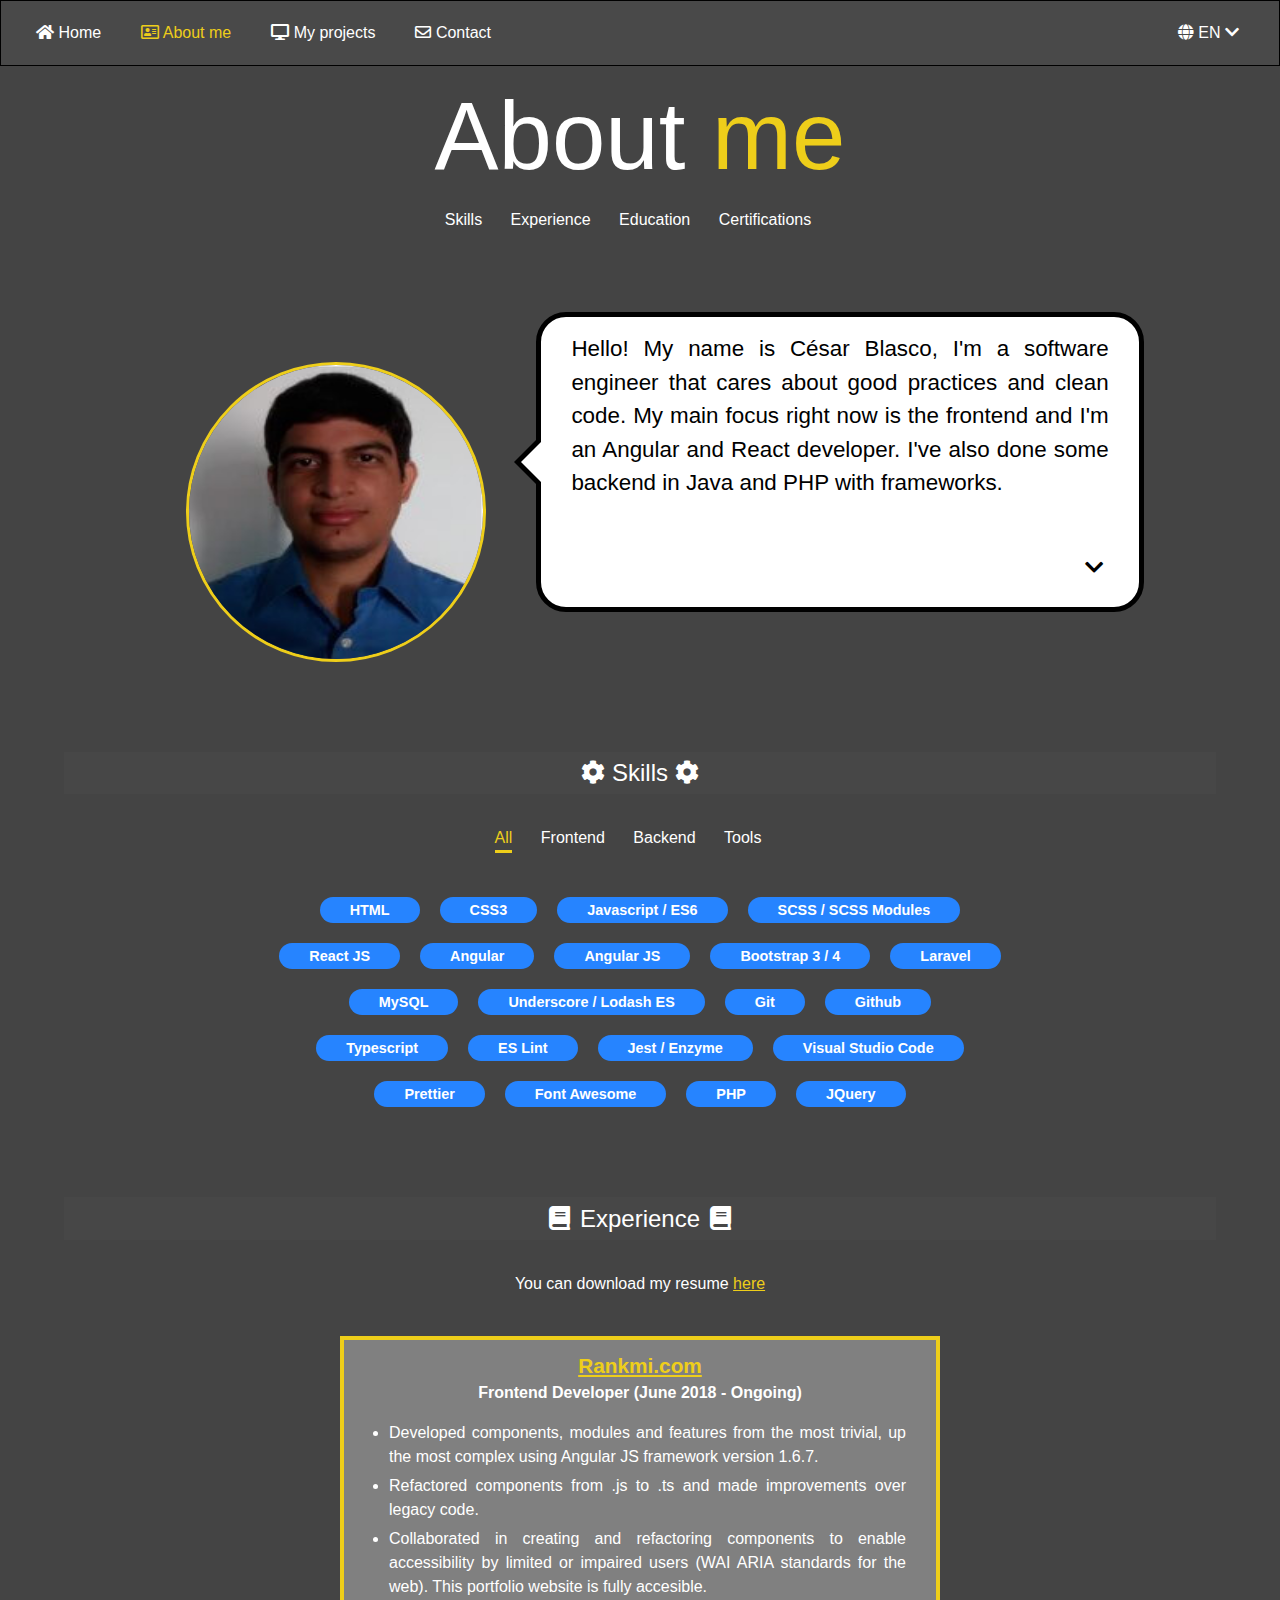
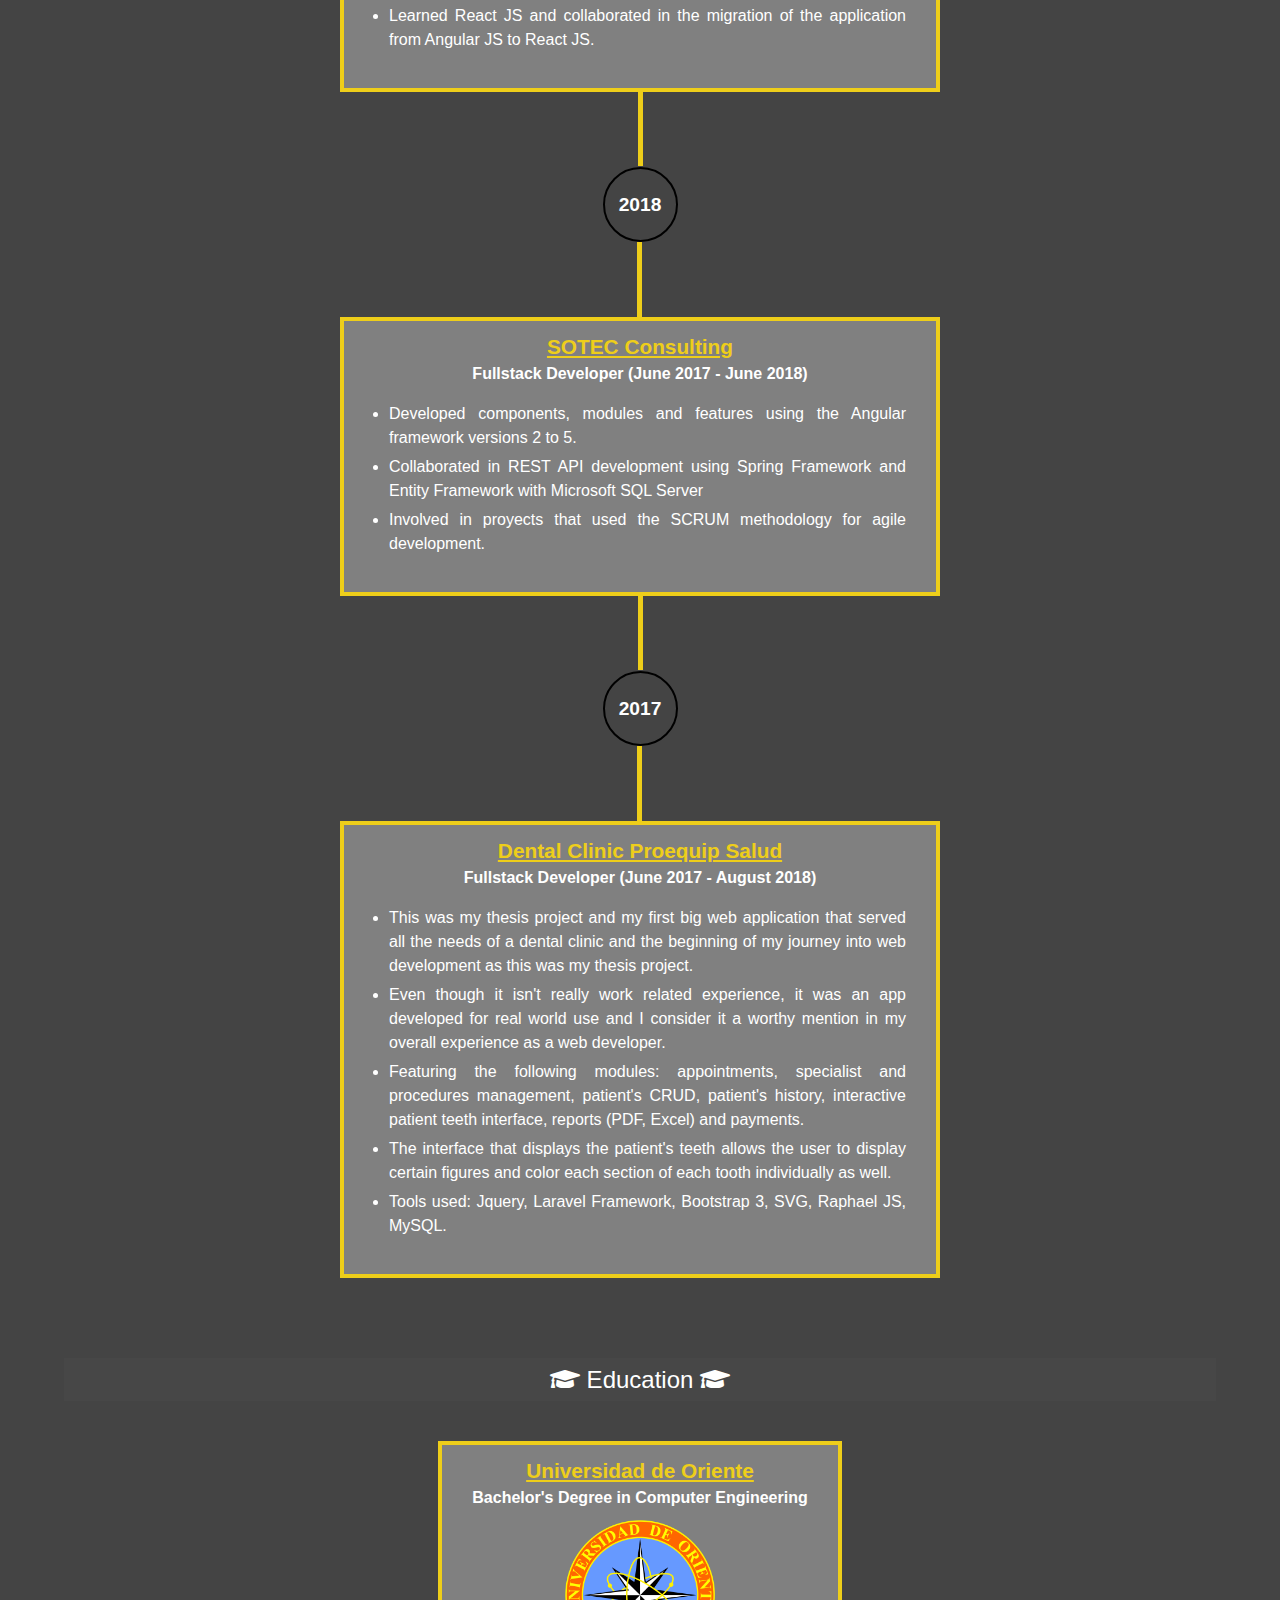
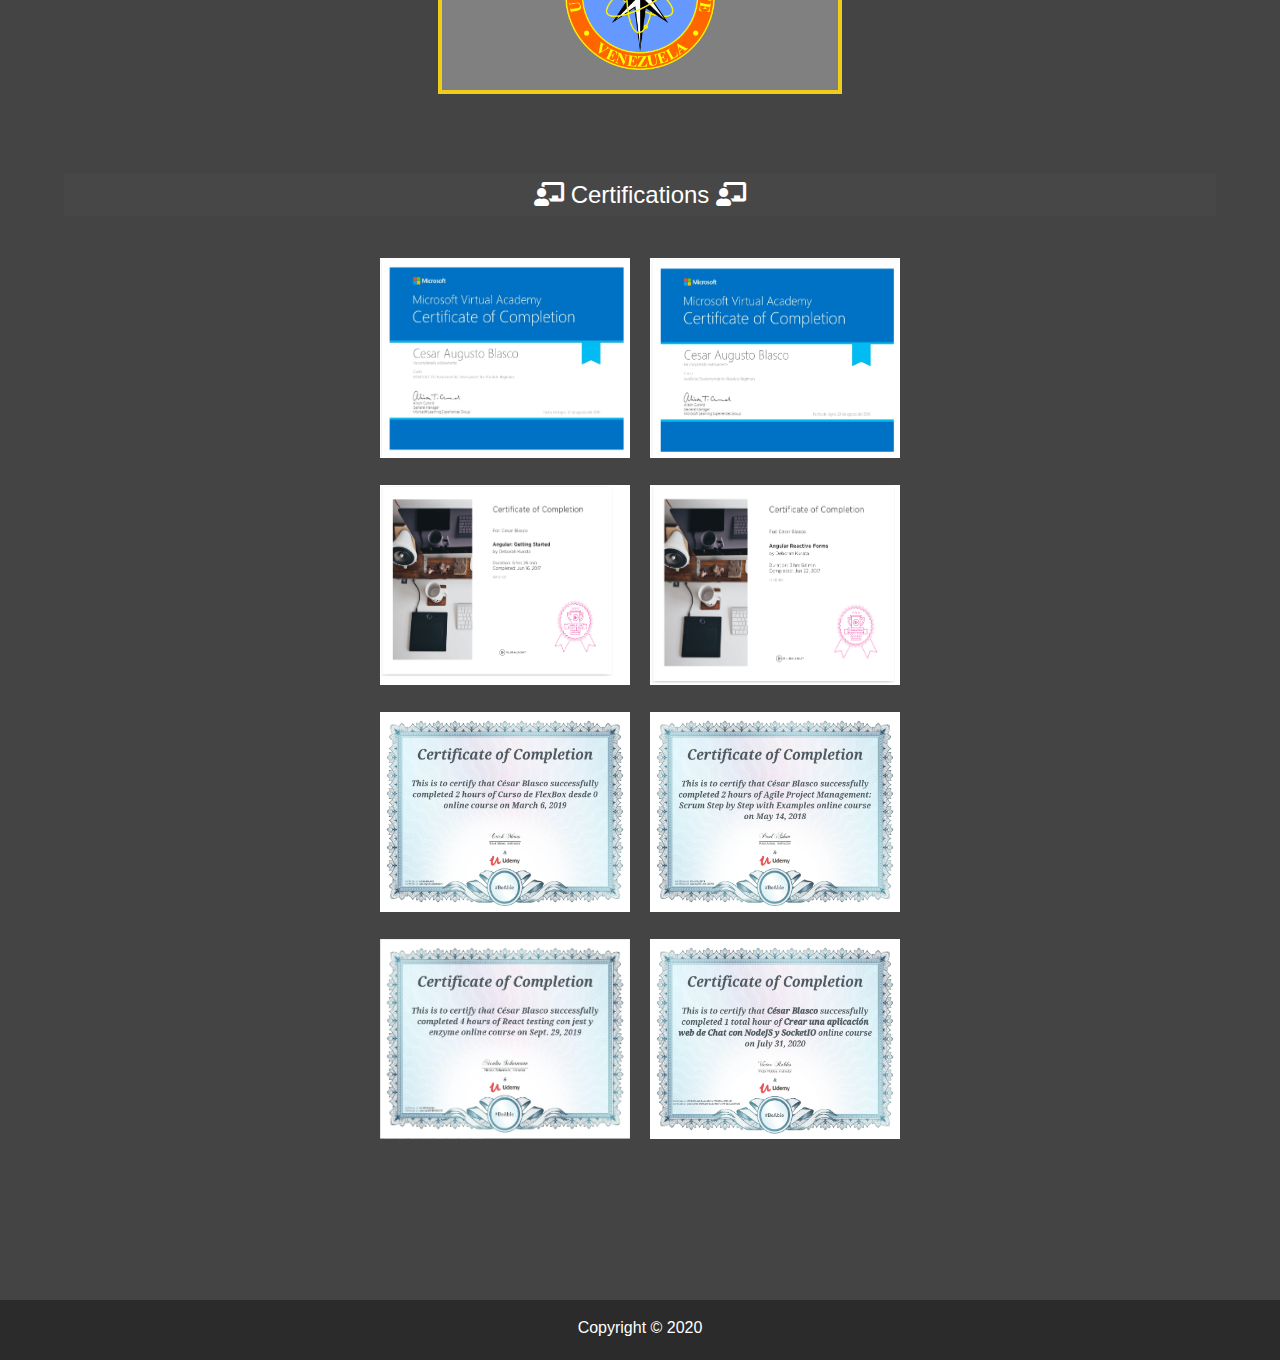
==== commit 478aa725: "Accesibility adjustments" ====
--- a/about.html
+++ b/about.html
@@ -42,7 +42,7 @@
             </a>
           </li>
 
-          <li class="languages" id="languages-dropdown-btn">
+          <li class="languages" id="languages-dropdown-btn" tabindex="0" aria-haspopup="true" aria-expanded="false">
             <i class="fas fa-globe"></i>
             <span data-translate="navbar.languages"></span>
             <i class="fas fa-chevron-down" id="languages-dropdown-icon"></i>
@@ -91,6 +91,7 @@
           <div class="speech-text-container">
             <p
               id="speech-bubble-text"
+              tabindex="0"
               data-translate="about.defaultSpeechBubbleText1"
             ></p>
 
@@ -138,33 +139,33 @@
         </div>
 
         <div class="technologies-categories">
-          <span class="pill" data-category="frontend language">HTML</span>
-          <span class="pill" data-category="frontend language">CSS3</span>
-          <span class="pill" data-category="frontend language"
-            >Javascript / ES6</span
+          <button class="pill" data-category="frontend language">HTML</button>
+          <button class="pill" data-category="frontend language">CSS3</button>
+          <button class="pill" data-category="frontend language"
+            >Javascript / ES6</button
           >
-          <span class="pill" data-category="tool frontend"
-            >SCSS / SCSS Modules</span
+          <button class="pill" data-category="tool frontend"
+            >SCSS / SCSS Modules</button
           >
-          <span class="pill" data-category="frontend">React JS</span>
-          <span class="pill" data-category="frontend">Angular</span>
-          <span class="pill" data-category="frontend">Angular JS</span>
-          <span class="pill" data-category="frontend">Bootstrap 3 / 4</span>
-          <span class="pill" data-category="backend">Laravel</span>
-          <span class="pill" data-category="backend">MySQL</span>
-          <span class="pill" data-category="tool frontend"
-            >Underscore / Lodash ES</span
+          <button class="pill" data-category="frontend">React JS</button>
+          <button class="pill" data-category="frontend">Angular</button>
+          <button class="pill" data-category="frontend">Angular JS</button>
+          <button class="pill" data-category="frontend">Bootstrap 3 / 4</button>
+          <button class="pill" data-category="backend">Laravel</button>
+          <button class="pill" data-category="backend">MySQL</button>
+          <button class="pill" data-category="tool frontend"
+            >Underscore / Lodash ES</button
           >
-          <span class="pill" data-category="tool">Git</span>
-          <span class="pill" data-category="tool">Github</span>
-          <span class="pill" data-category="tool frontend">Typescript</span>
-          <span class="pill" data-category="tool">ES Lint</span>
-          <span class="pill" data-category="tool">Jest / Enzyme</span>
-          <span class="pill" data-category="tool">Visual Studio Code</span>
-          <span class="pill" data-category="tool">Prettier</span>
-          <span class="pill" data-category="tool">Font Awesome</span>
-          <span class="pill" data-category="language">PHP</span>
-          <span class="pill" data-category="frontend">JQuery</span>
+          <button class="pill" data-category="tool">Git</button>
+          <button class="pill" data-category="tool">Github</button>
+          <button class="pill" data-category="tool frontend">Typescript</button>
+          <button class="pill" data-category="tool">ES Lint</button>
+          <button class="pill" data-category="tool">Jest / Enzyme</button>
+          <button class="pill" data-category="tool">Visual Studio Code</button>
+          <button class="pill" data-category="tool">Prettier</button>
+          <button class="pill" data-category="tool">Font Awesome</button>
+          <button class="pill" data-category="language">PHP</button>
+          <button class="pill" data-category="frontend">JQuery</button>
         </div>
       </section>
 
--- a/stylesheets/main.css
+++ b/stylesheets/main.css
@@ -473,6 +473,11 @@
   color: blue;
 }
 
+.speech-bubble .speech-text-container::-webkit-scrollbar {
+  width: 0;
+  height: 0;
+}
+
 @media (min-width: 1029px) {
   .speech-bubble:before {
     content: "";
@@ -522,6 +527,15 @@
 
 #speech-bubble-text {
   margin: 15px 5px;
+  -webkit-touch-callout: none;
+  -webkit-user-select: none;
+  -moz-user-select: none;
+  -ms-user-select: none;
+  user-select: none;
+}
+
+#speech-bubble-text:focus {
+  outline: none;
 }
 
 #reset-speech-bubble-btn {
@@ -604,7 +618,7 @@
 }
 
 .pill {
-  border-radius: 25px;
+  border-radius: 50px;
   background-color: #2684ff;
   color: #fff;
   padding: 5px 30px;
@@ -842,6 +856,10 @@
   main {
     padding-right: 5px;
     padding-left: 5px;
+  }
+  .speech-bubble .speech-text-container::-webkit-scrollbar {
+    width: initial;
+    height: initial;
   }
   .speech-bubble .speech-text-container {
     margin-bottom: 35px;
@@ -1144,8 +1162,9 @@
 .carousel-interval-progressbar {
   width: 40%;
   margin: 0 auto;
+  margin-top: 5px;
   border: 1px solid black;
-  height: 10px;
+  height: 12px;
 }
 
 .carousel-interval-progressbar .carousel-interval-progress {
@@ -1167,6 +1186,13 @@
   .carousel {
     margin-top: 0;
     margin-bottom: 0;
+  }
+}
+
+@media (max-width: 400px) {
+  .previous,
+  .next {
+    margin-top: 170px;
   }
 }
 
@@ -1275,7 +1301,8 @@
   .modal .modal-content button {
     margin-bottom: 10px;
   }
-  .modal .modal-content .modal-header .modal-title {
+  .modal .modal-content .modal-header .modal-title,
+  .modal .modal-content .modal-header .modal-icon {
     font-size: 1.3rem;
   }
   .modal .modal-content .modal-description {
@@ -1284,8 +1311,15 @@
 }
 
 @media (max-width: 400px) {
+  .modal .modal-content .modal-header .modal-icon {
+    display: none;
+  }
   .modal .modal-content #modal-summary {
     max-width: 100%;
+  }
+  .modal .modal-content .carousel {
+    height: 150px;
+    padding: 0;
   }
 }
 
@@ -1400,6 +1434,15 @@
 .btn:hover, .btn-dark:hover, .btn-light:hover {
   background: #eece1a;
   color: #000;
+}
+
+.btn.disabled, .disabled.btn-dark, .disabled.btn-light {
+  cursor: not-allowed;
+  background: gray;
+}
+
+.btn.disabled:hover, .disabled.btn-dark:hover, .disabled.btn-light:hover {
+  color: initial;
 }
 
 .btn-dark {
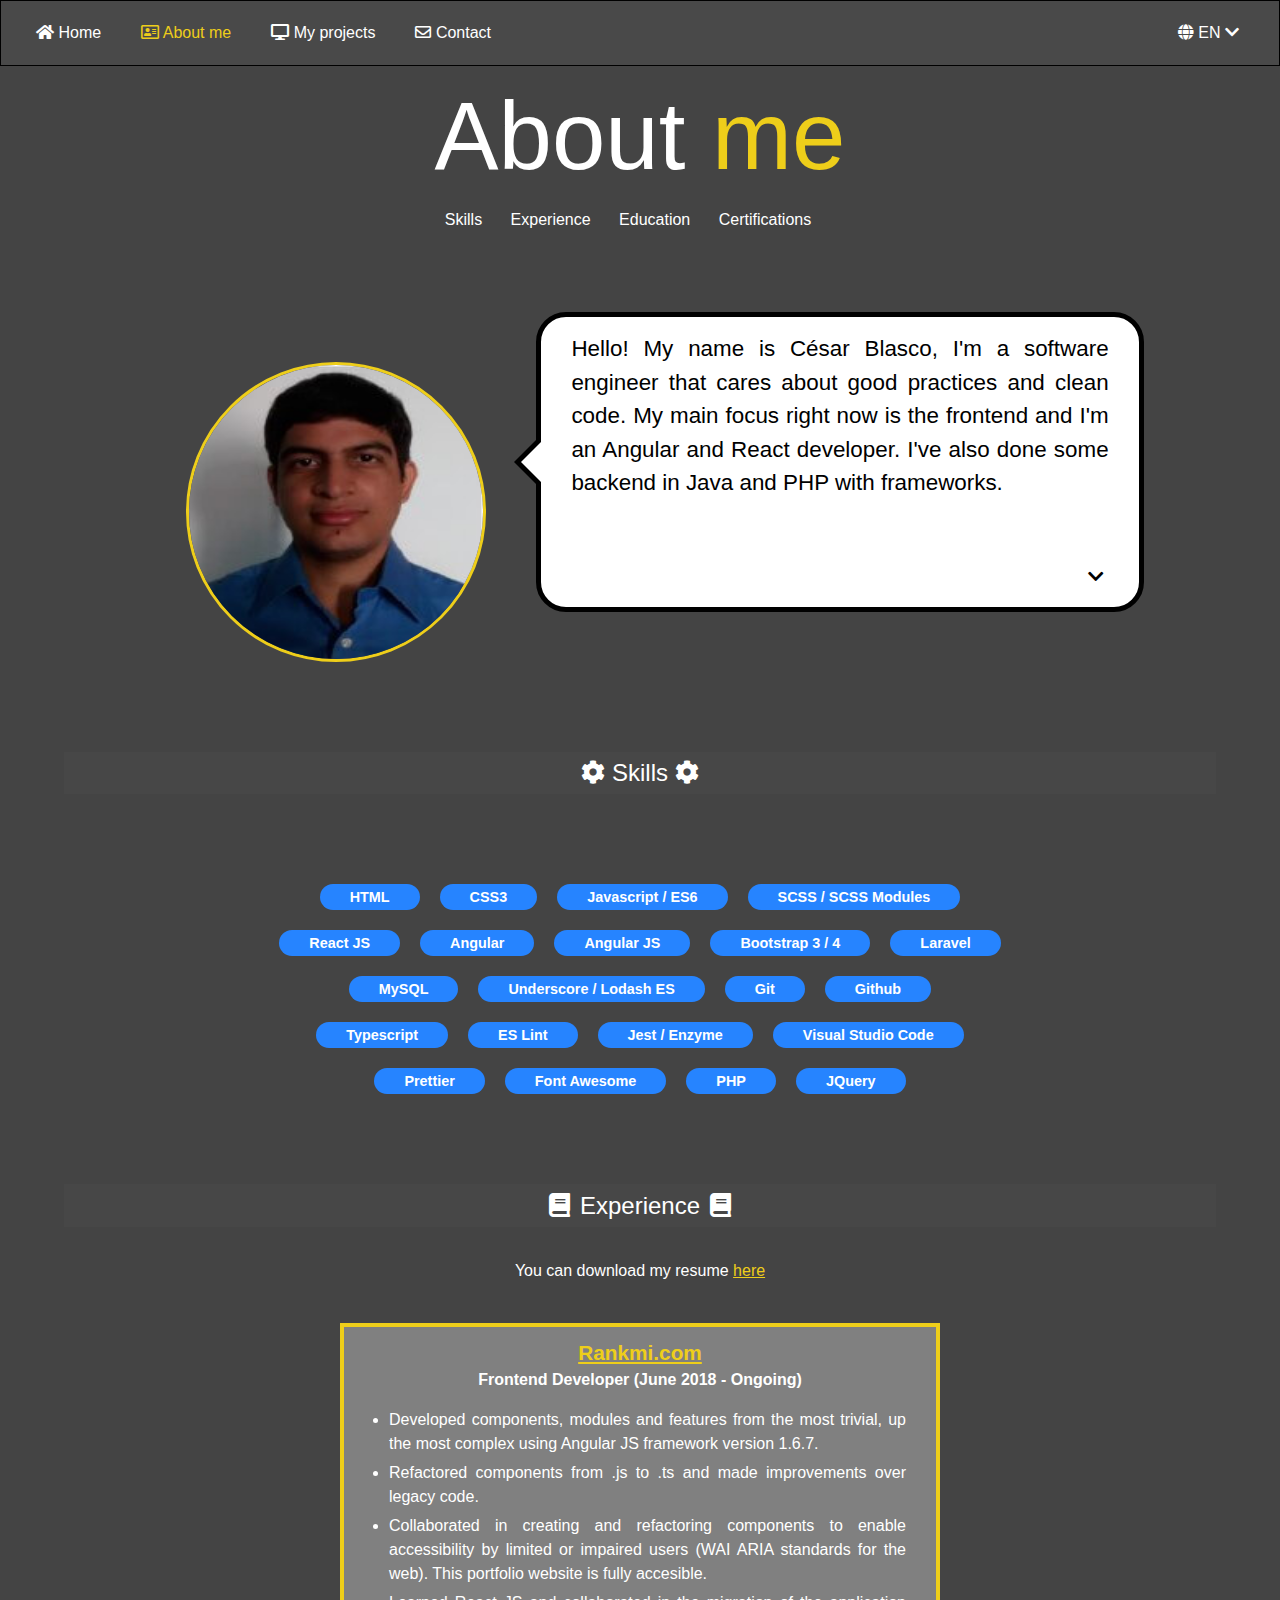
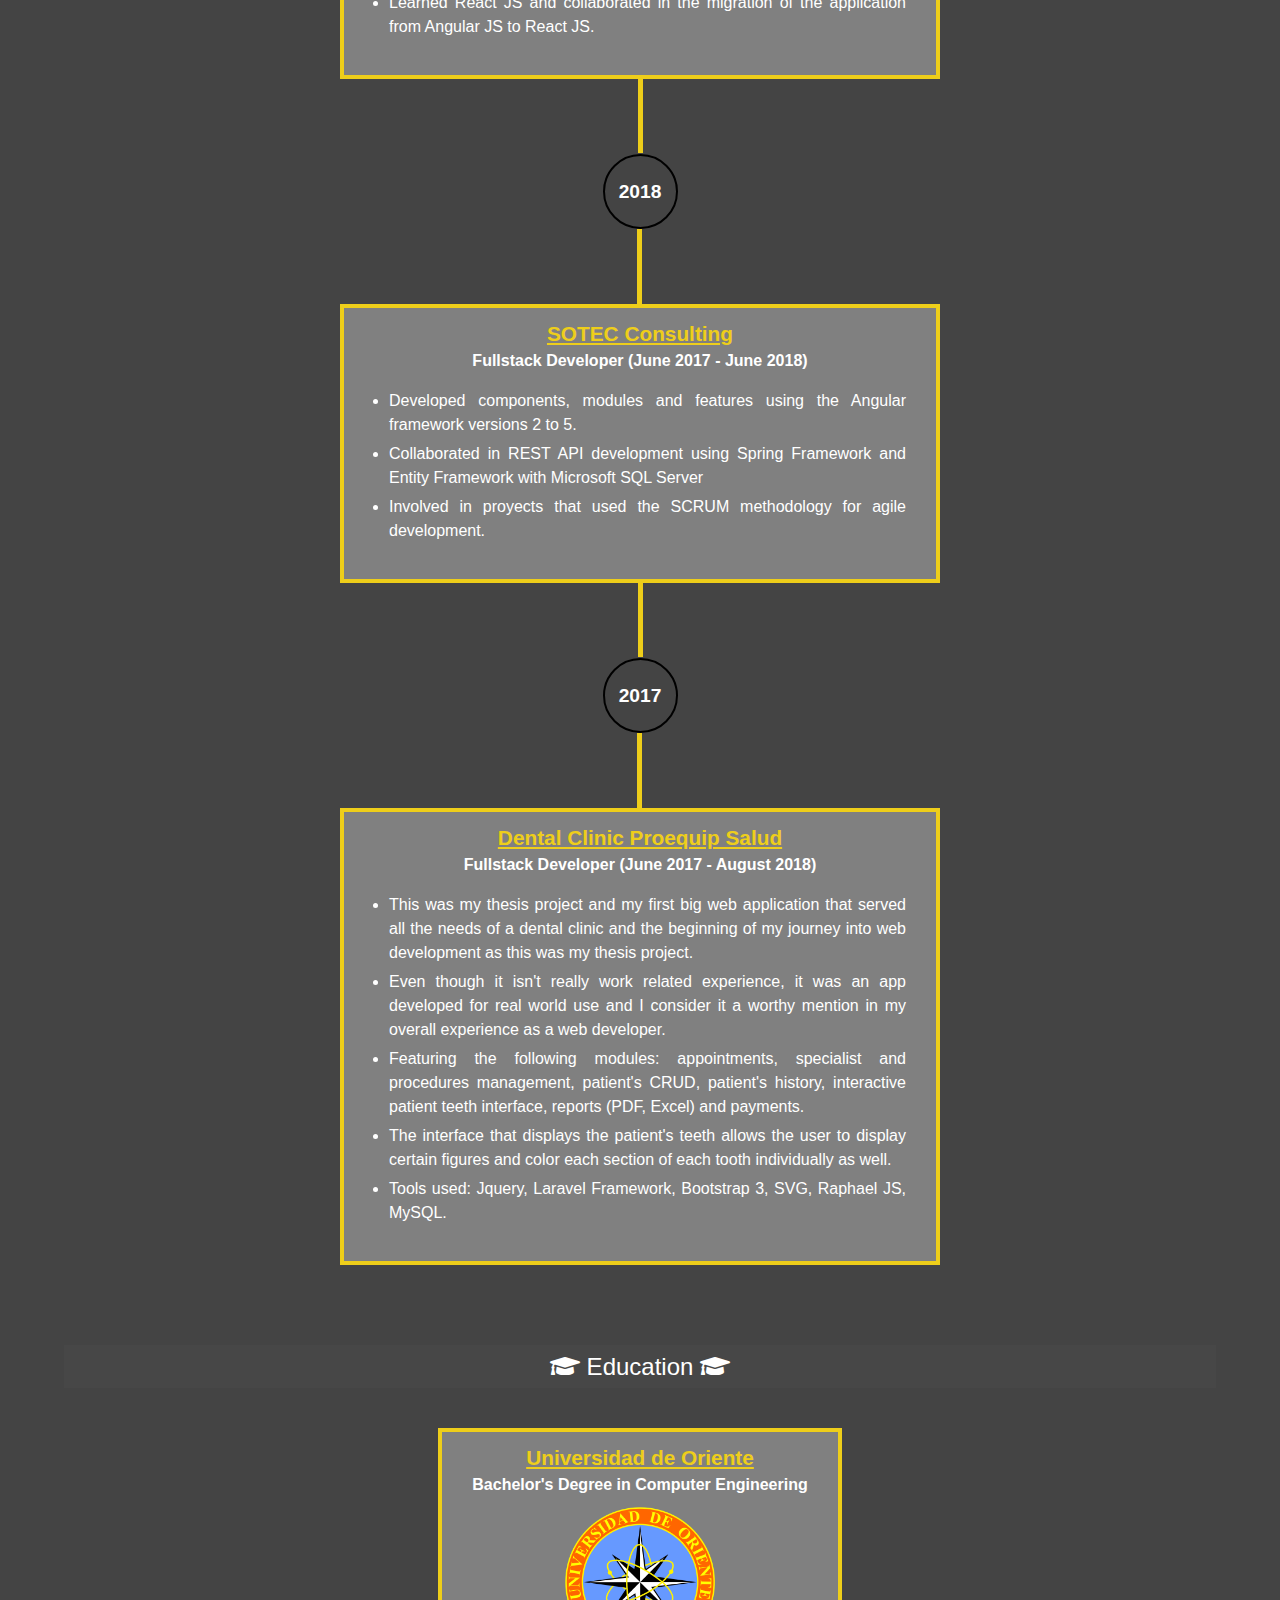
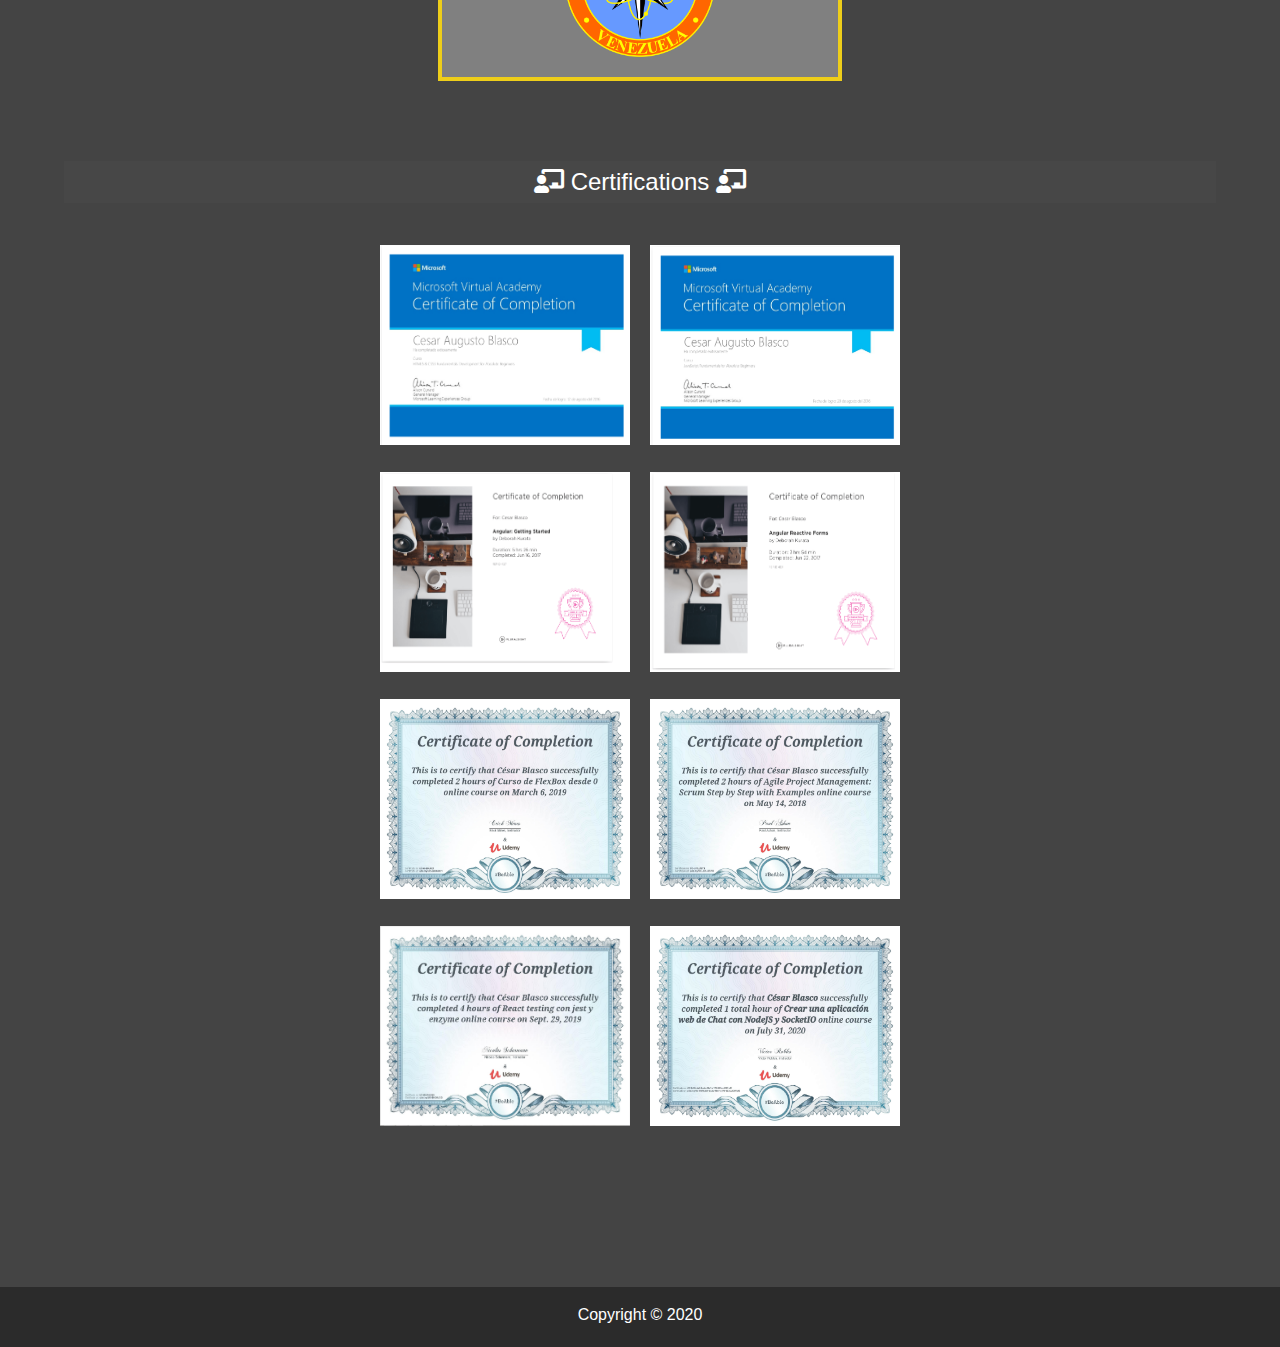
==== commit 275449cd: "Add basic tooltips to speech buttons" ====
--- a/about.html
+++ b/about.html
@@ -95,11 +95,13 @@
               data-translate="about.defaultSpeechBubbleText1"
             ></p>
 
-            <div id="reset-speech-bubble-btn">
-              <i class="fas fa-redo-alt"></i>
+            <div id="reset-speech-bubble-btn" data-translate="about.resetSpeechBubbleTooltip" title="about.resetSpeechBubbleTooltip">
+              <button>
+                <i class="fas fa-redo-alt"></i>
+              </button>
             </div>
 
-            <div class="speech-bubble-scroll-btn">
+            <div class="speech-bubble-scroll-btn" data-translate="about.speechScrollTooltip" title="about.speechScrollTooltip">
               <button id="speech-scroll-btn">
                 <i class="fas fa-chevron-down"></i>
               </button>
--- a/stylesheets/main.css
+++ b/stylesheets/main.css
@@ -541,7 +541,7 @@
 #reset-speech-bubble-btn {
   position: absolute;
   display: none;
-  font-size: 1rem;
+  bottom: 5%;
   -webkit-animation-name: rotateClockwise;
           animation-name: rotateClockwise;
   -webkit-animation-duration: 0.5s;
@@ -550,15 +550,22 @@
           animation-iteration-count: infinite;
 }
 
-#reset-speech-bubble-btn:hover {
+#reset-speech-bubble-btn button {
+  font-size: 1.1rem;
   cursor: pointer;
+  background: none;
+  border: none;
+  outline: none;
+}
+
+#reset-speech-bubble-btn button:hover {
   color: #eece1a;
 }
 
 .speech-bubble-scroll-btn {
   position: absolute;
-  top: 80%;
-  left: 90%;
+  bottom: 5%;
+  right: 5%;
   -webkit-animation-name: speechScrollBtnAnimation;
           animation-name: speechScrollBtnAnimation;
   -webkit-animation-duration: 2s;
@@ -568,7 +575,7 @@
 }
 
 .speech-bubble-scroll-btn button {
-  font-size: 1.3rem;
+  font-size: 1.1rem;
   cursor: pointer;
   background: none;
   border: none;
@@ -858,7 +865,6 @@
     padding-left: 5px;
   }
   .speech-bubble .speech-text-container::-webkit-scrollbar {
-    width: initial;
     height: initial;
   }
   .speech-bubble .speech-text-container {
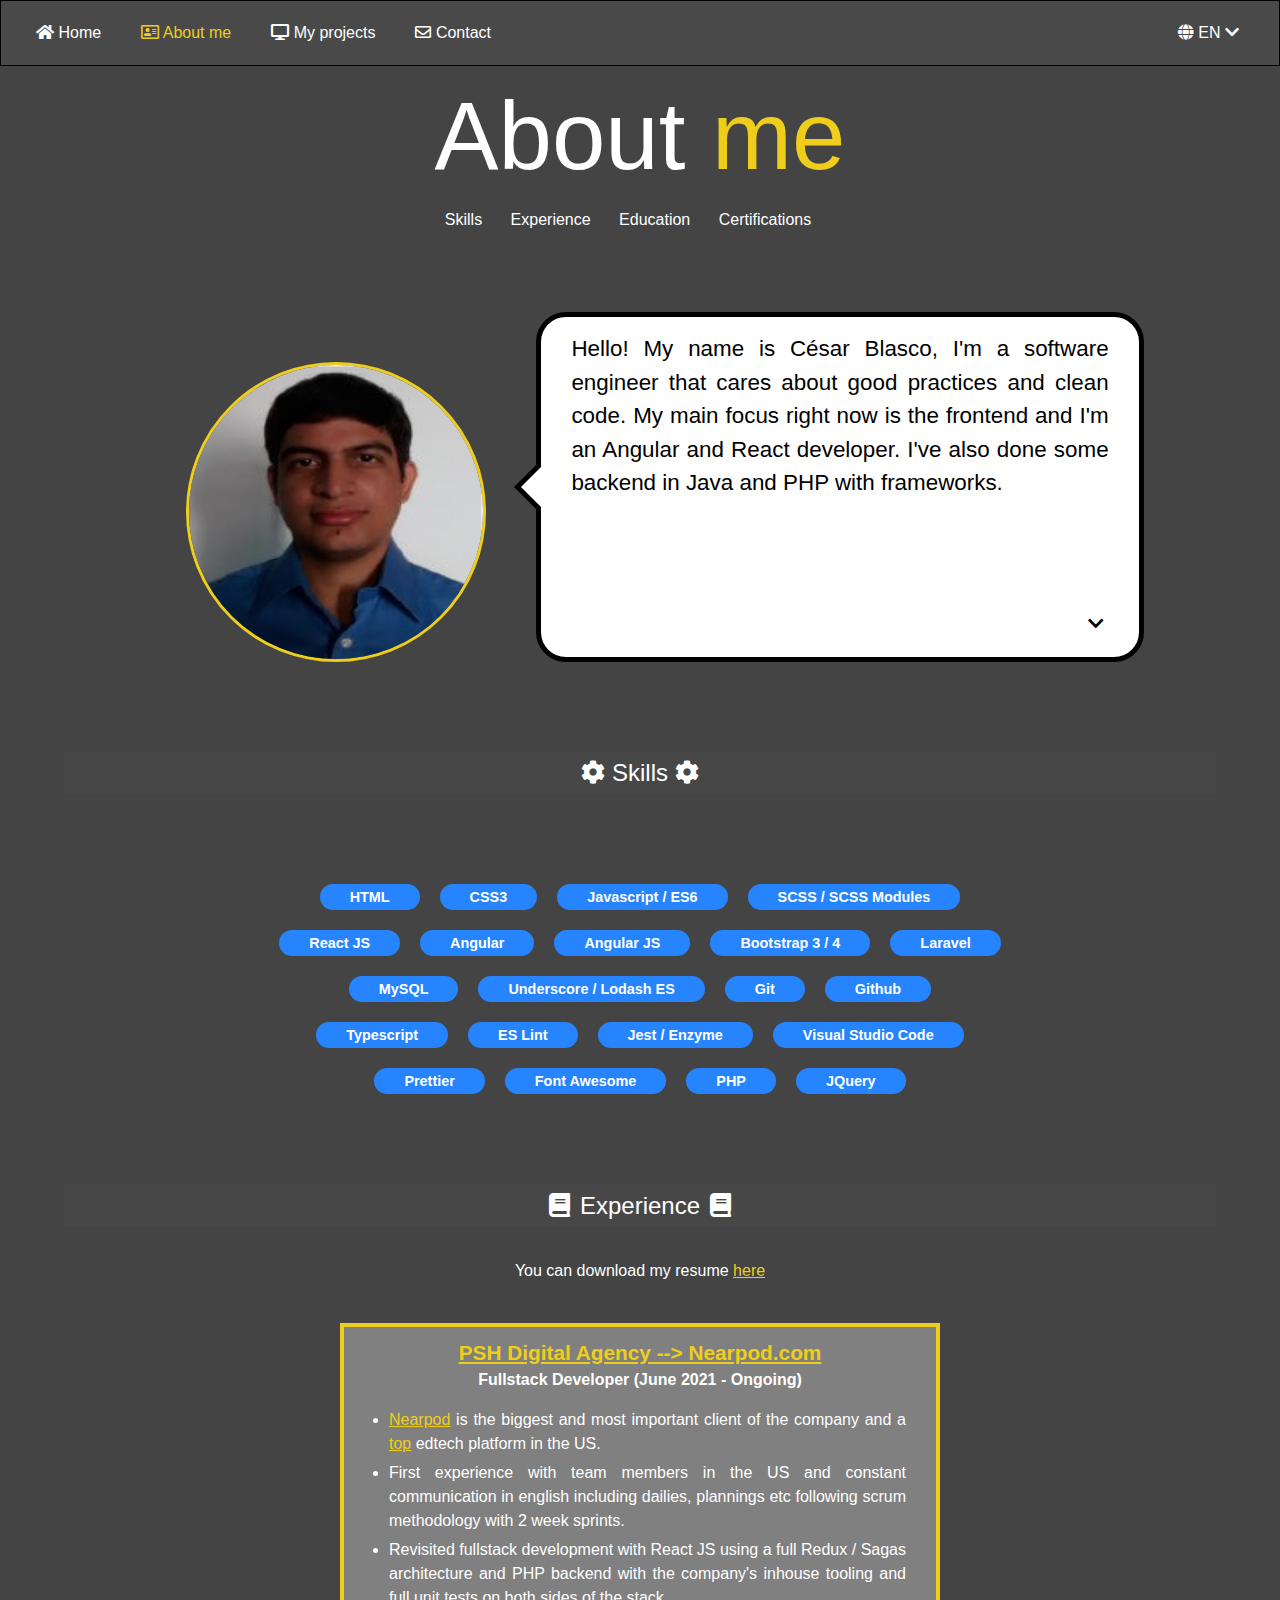
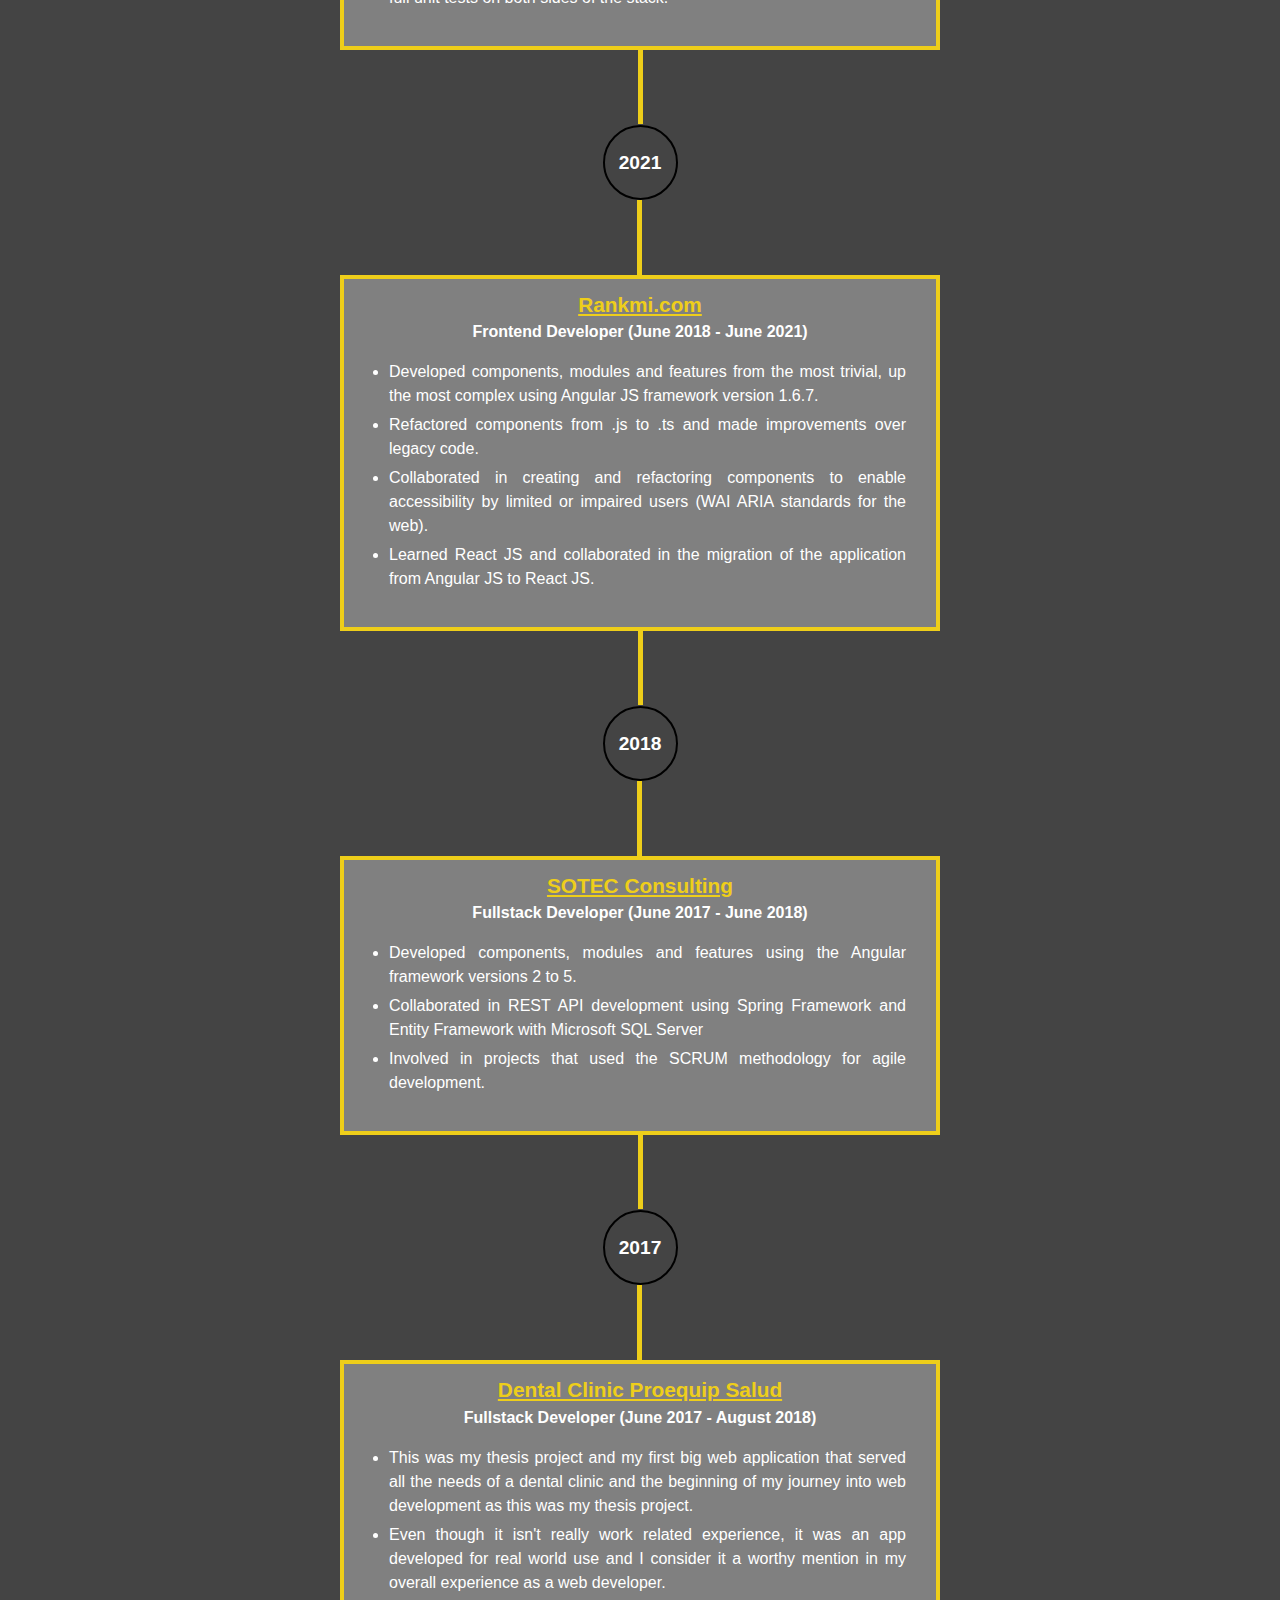
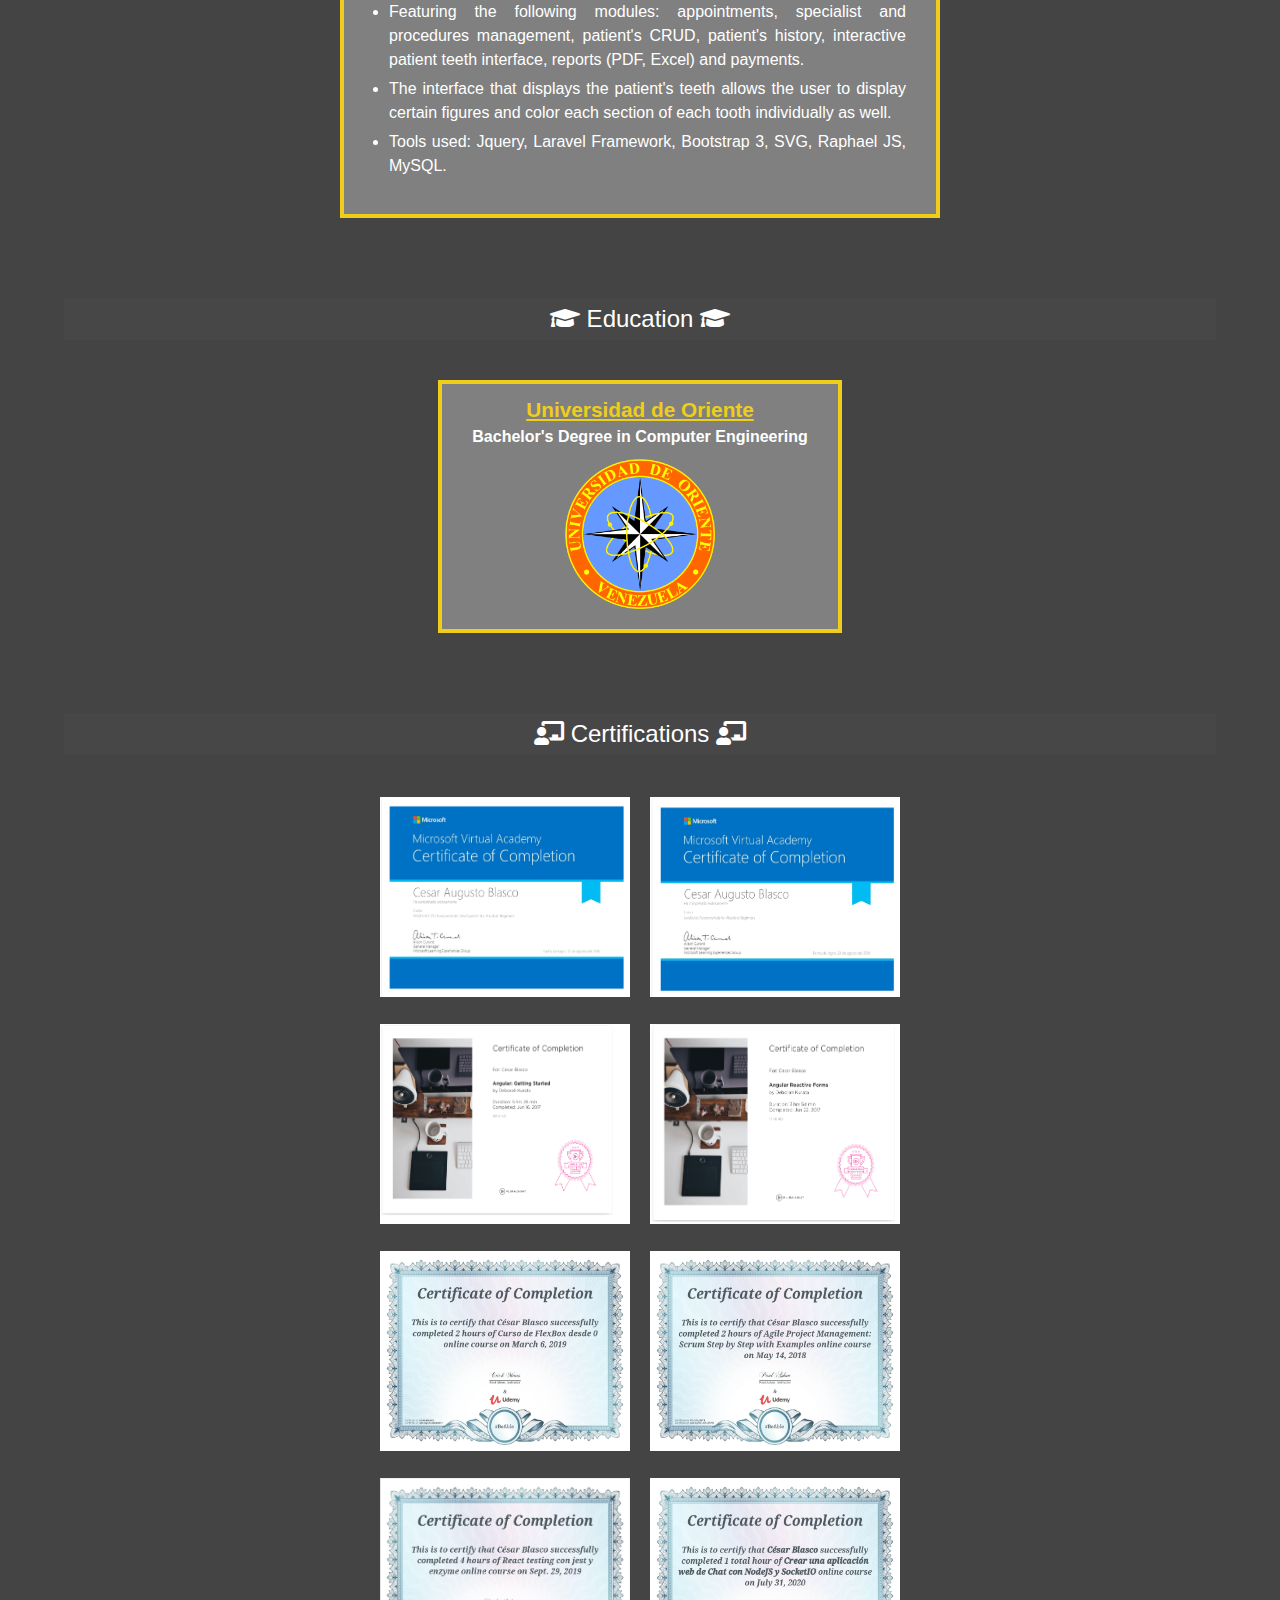
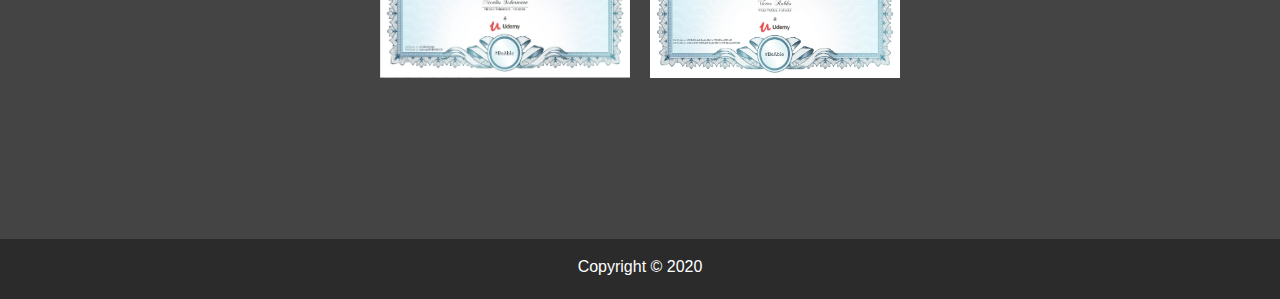
==== commit 23eb6443: "Update resume and portfolio" ====
--- a/about.html
+++ b/about.html
@@ -183,6 +183,27 @@
         <div class="timeline" id="timeline-container">
           <div class="timeline-event">
             <h3 class="company-name">
+              <a href="https://wearepsh.com/en/work/" target="_blank" noopener noreferrer
+                >PSH Digital Agency --> Nearpod.com</a
+              >
+            </h3>
+            <p
+              class="company-position"
+              data-translate="about.pshPosition"
+            ></p>
+            <ul>
+              <li data-translate="about.pshBullet1"></li>
+              <li data-translate="about.pshBullet2"></li>
+              <li data-translate="about.pshBullet3"></li>
+            </ul>
+          </div>
+
+          <div class="timeline-circle">
+            <span class="timeline-circle-date">2021</span>
+          </div>
+
+          <div class="timeline-event">
+            <h3 class="company-name">
               <a href="https://rankmi.com" target="_blank" noopener noreferrer
                 >Rankmi.com</a
               >
--- a/stylesheets/main.css
+++ b/stylesheets/main.css
@@ -454,7 +454,7 @@
   border: 5px solid black;
   border-radius: 30px;
   width: 40%;
-  height: 300px;
+  height: 350px;
   font-size: 1.5rem;
 }
 
@@ -462,7 +462,6 @@
   padding: 10px 25px;
   padding-top: 0;
   width: 100%;
-  height: 290px;
   text-align: justify;
   overflow-y: auto;
   scrollbar-width: none;
@@ -541,7 +540,7 @@
 #reset-speech-bubble-btn {
   position: absolute;
   display: none;
-  bottom: 5%;
+  bottom: 3%;
   -webkit-animation-name: rotateClockwise;
           animation-name: rotateClockwise;
   -webkit-animation-duration: 0.5s;
@@ -774,7 +773,8 @@
 }
 
 .resume-link a,
-.company-name a {
+.company-name a,
+.bullet-link a {
   color: #eece1a;
   text-decoration: underline;
 }
@@ -798,7 +798,6 @@
   }
   .speech-bubble {
     width: 70%;
-    height: 100%;
   }
 }
 
@@ -872,16 +871,10 @@
   }
   #speech-bubble-text {
     font-size: 1.15rem;
+    height: 250px;
   }
   #speech-bubble-text i {
     display: none;
-  }
-  #reset-speech-bubble-btn {
-    top: 88%;
-  }
-  .speech-bubble-scroll-btn {
-    top: 88%;
-    left: 85%;
   }
 }
 
@@ -1533,12 +1526,10 @@
 }
 
 .reset-speech-with-more-text {
-  top: 82%;
-  left: 75%;
+  left: 70%;
 }
 
 .reset-speech-no-more-text {
-  top: 82%;
   left: 90%;
 }
 
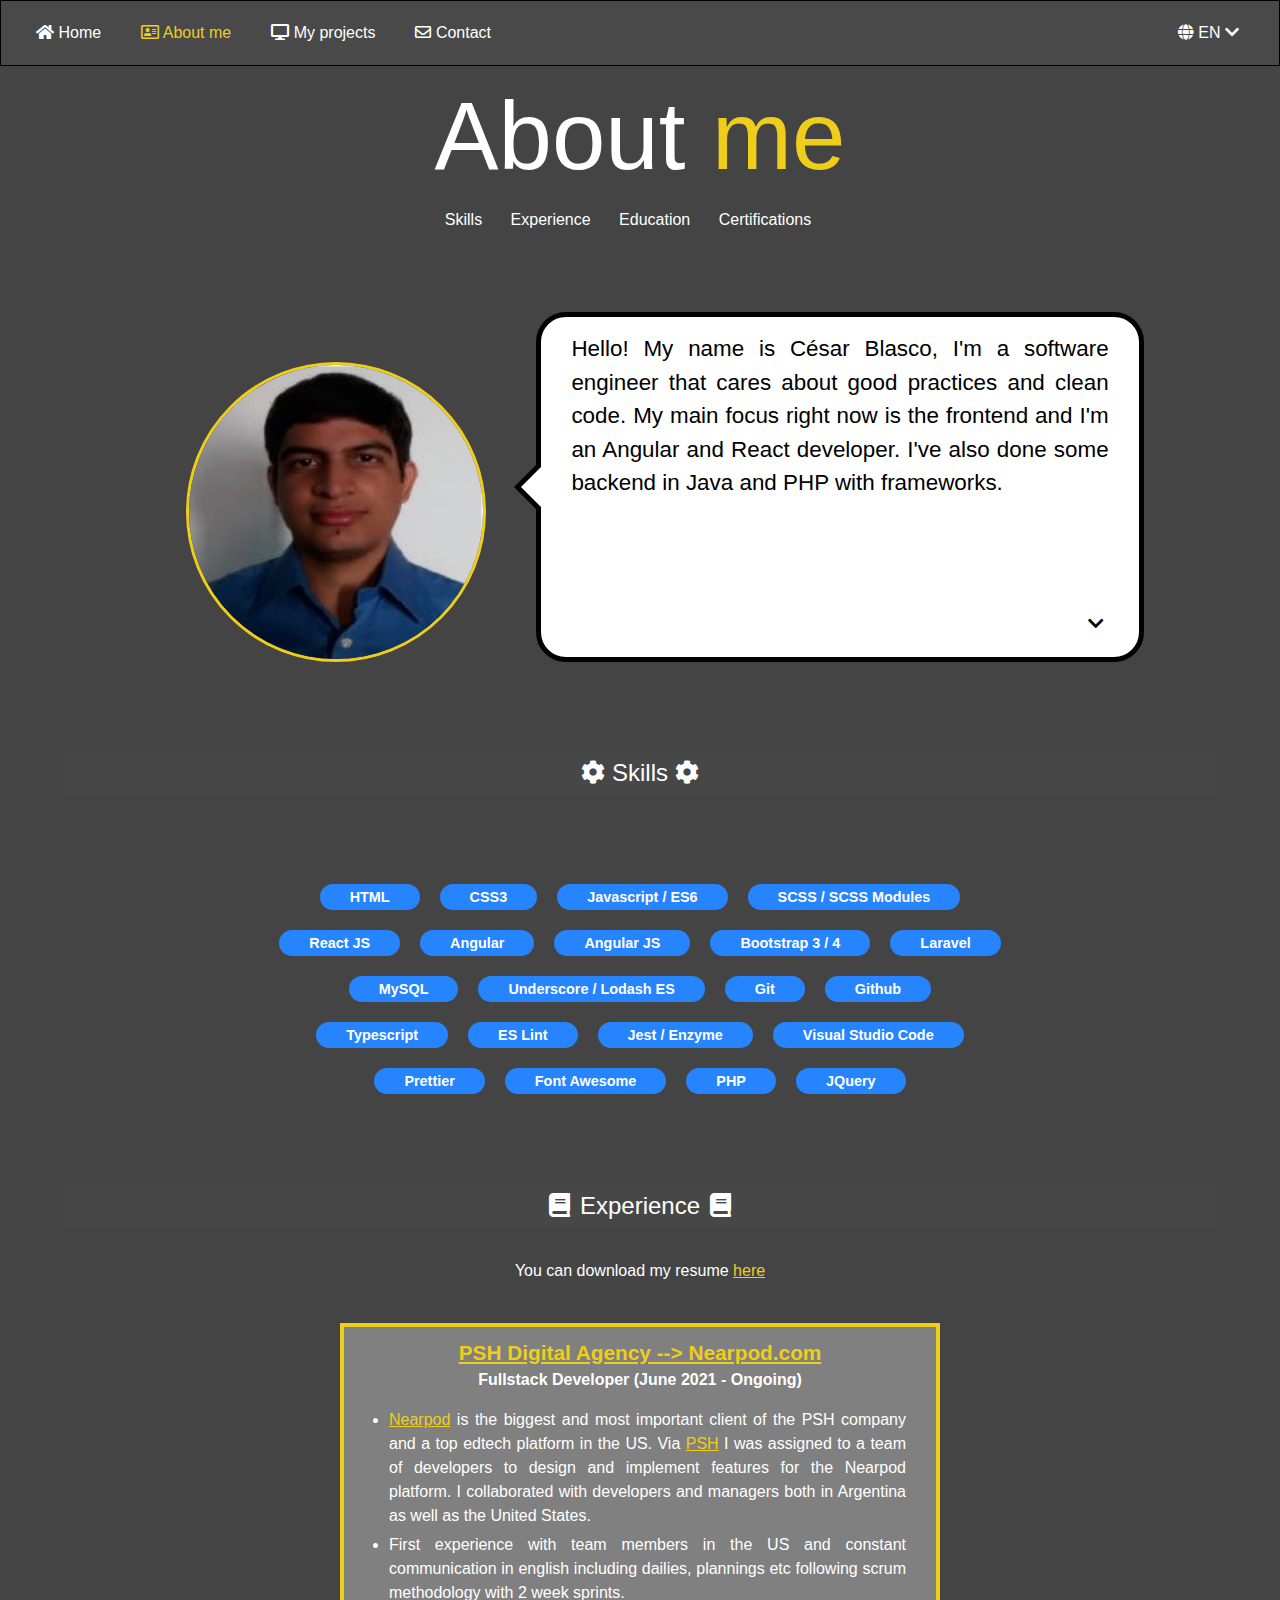
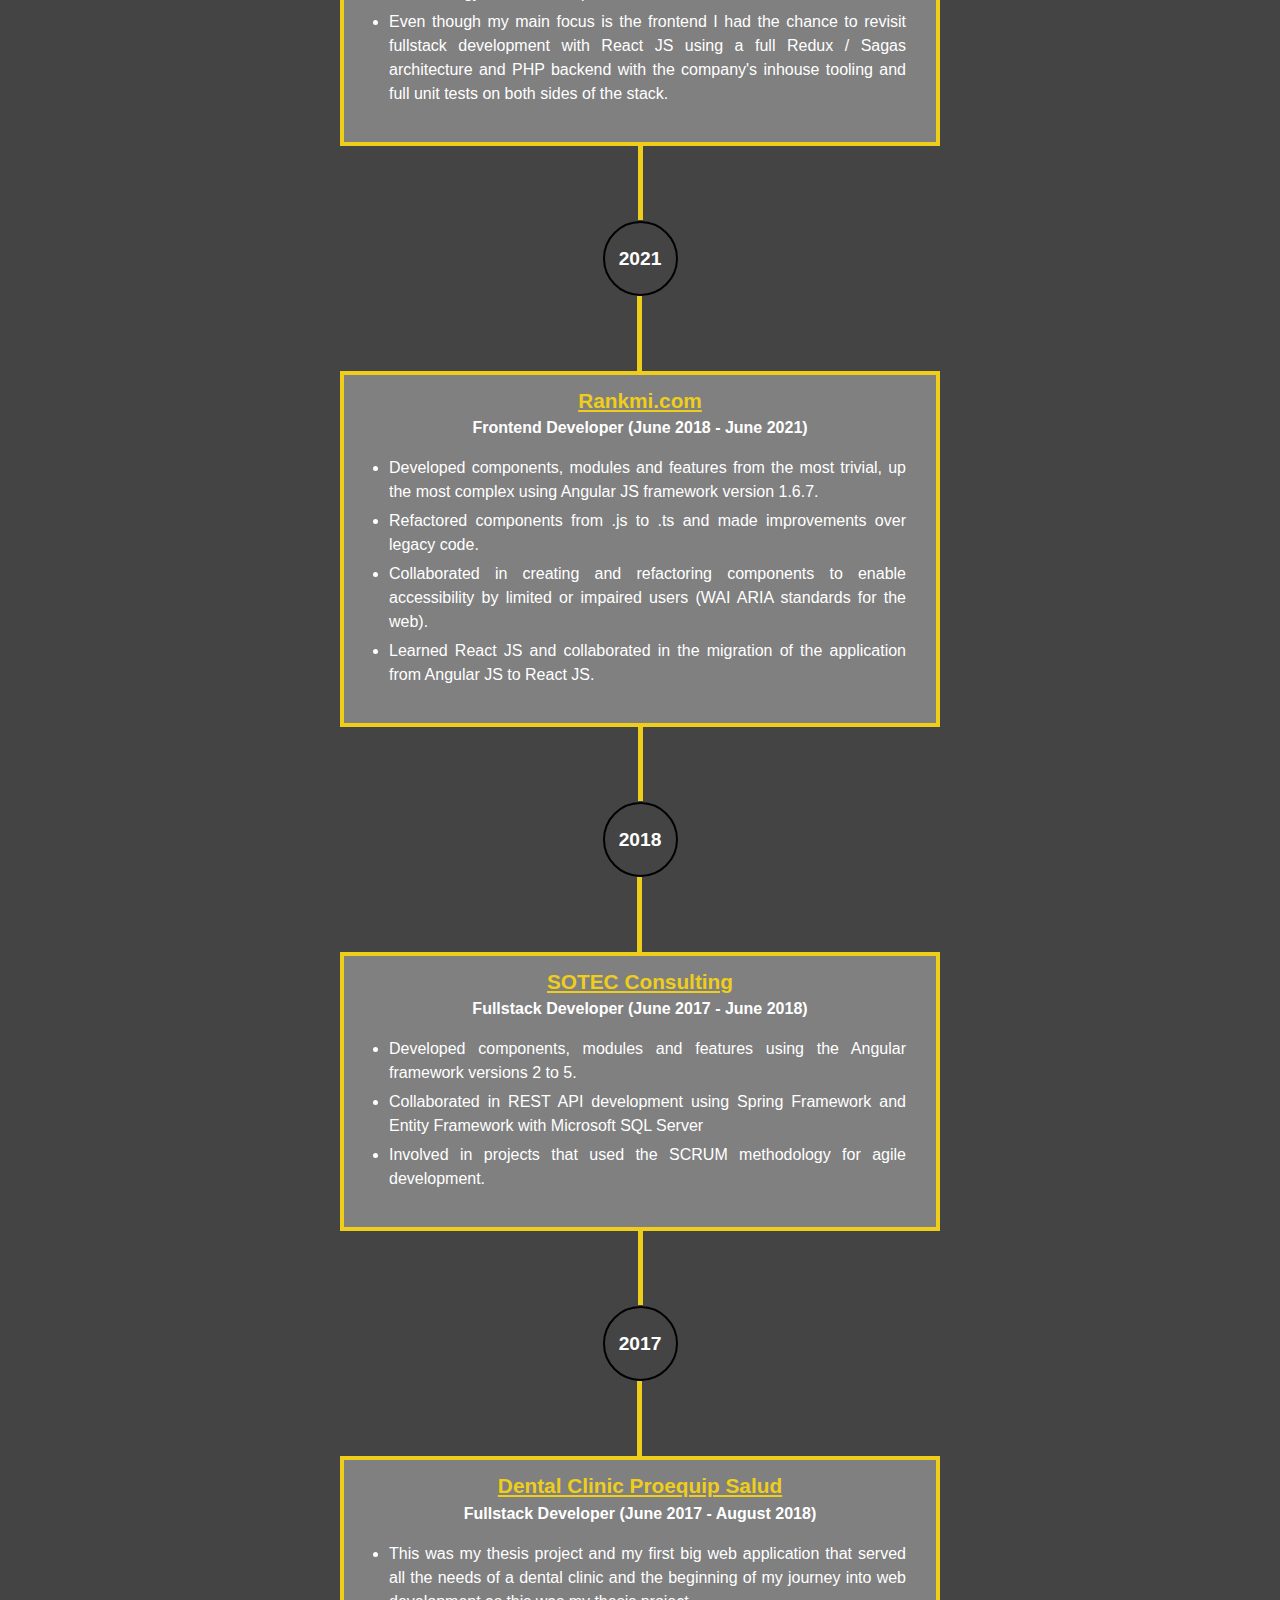
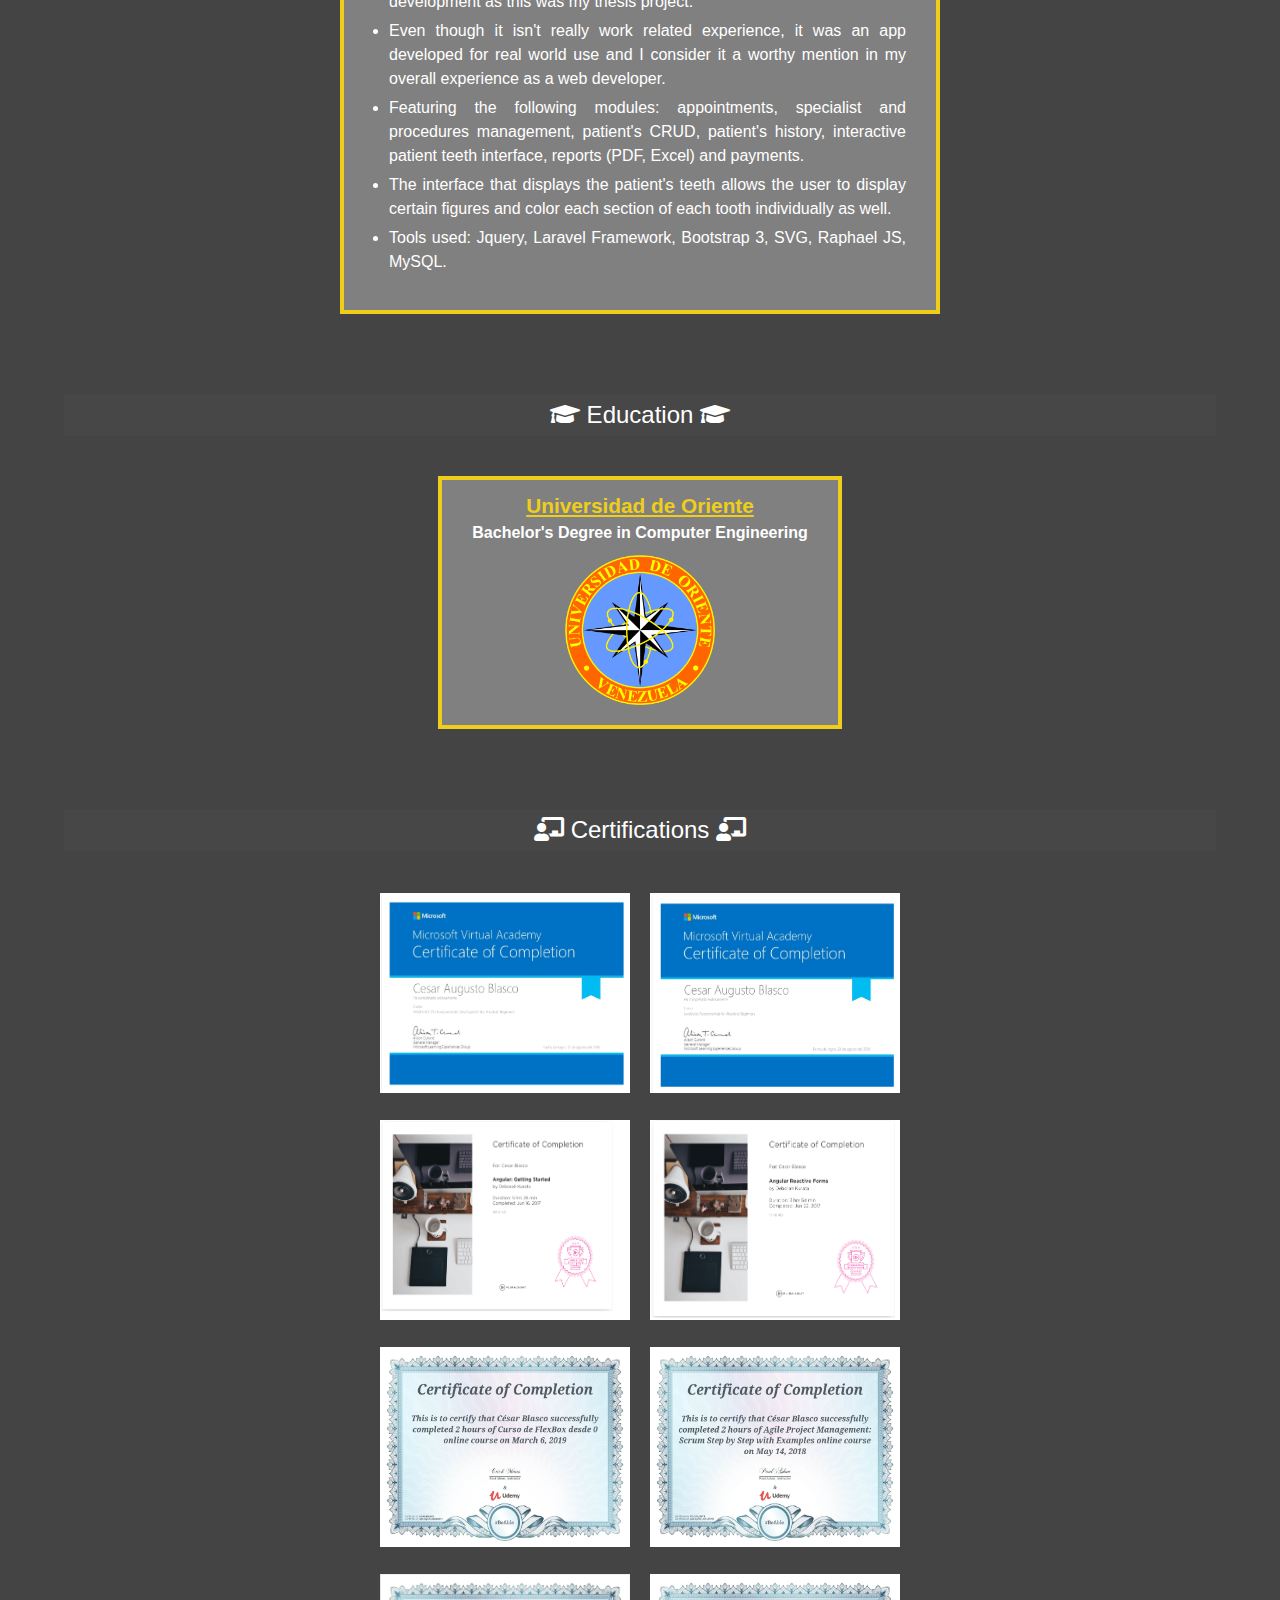
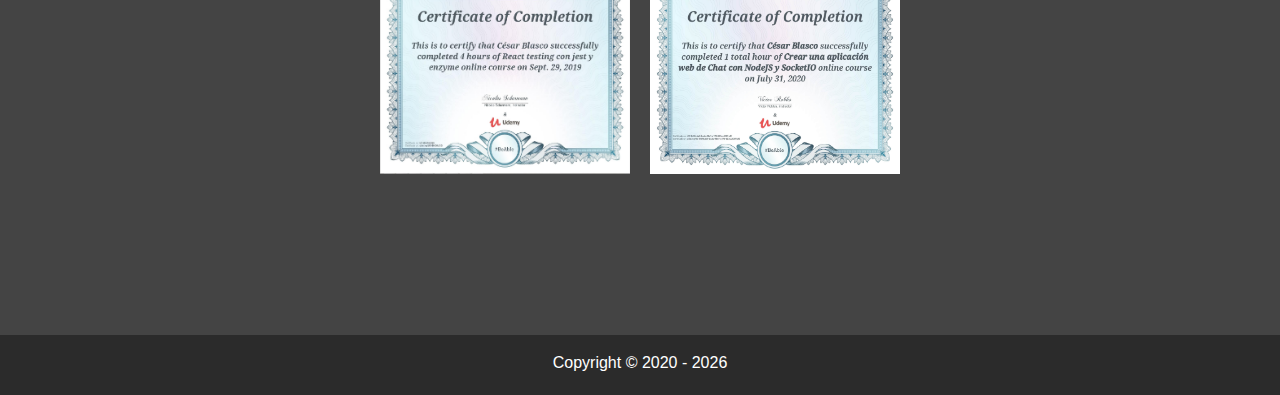
==== commit b7894455: "Small changes to some texts" ====
--- a/about.html
+++ b/about.html
@@ -343,7 +343,7 @@
     </main>
 
     <footer id="main-footer">
-      Copyright &copy; 2020</span>
+      <span>Copyright &copy; <span id="current-year"></span></span>
     </footer>
 
     <script src="js/main.js"></script>
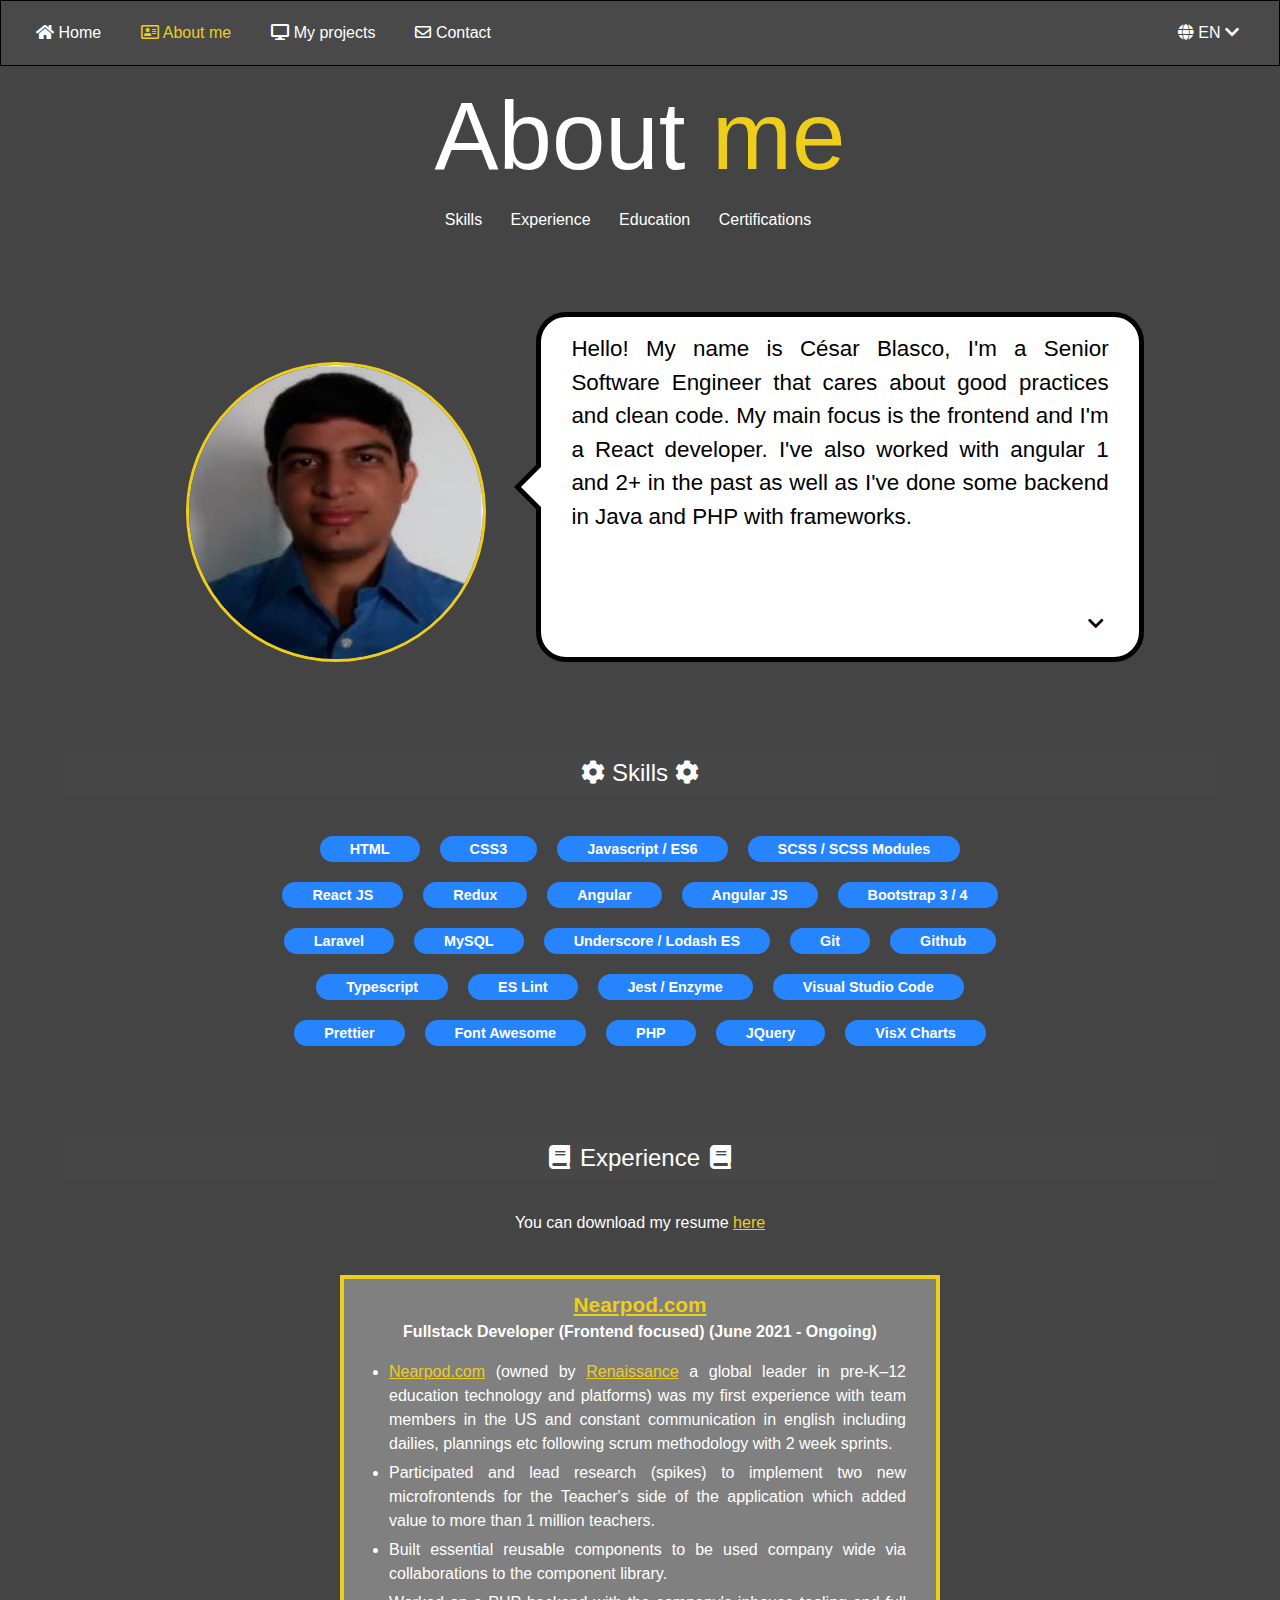
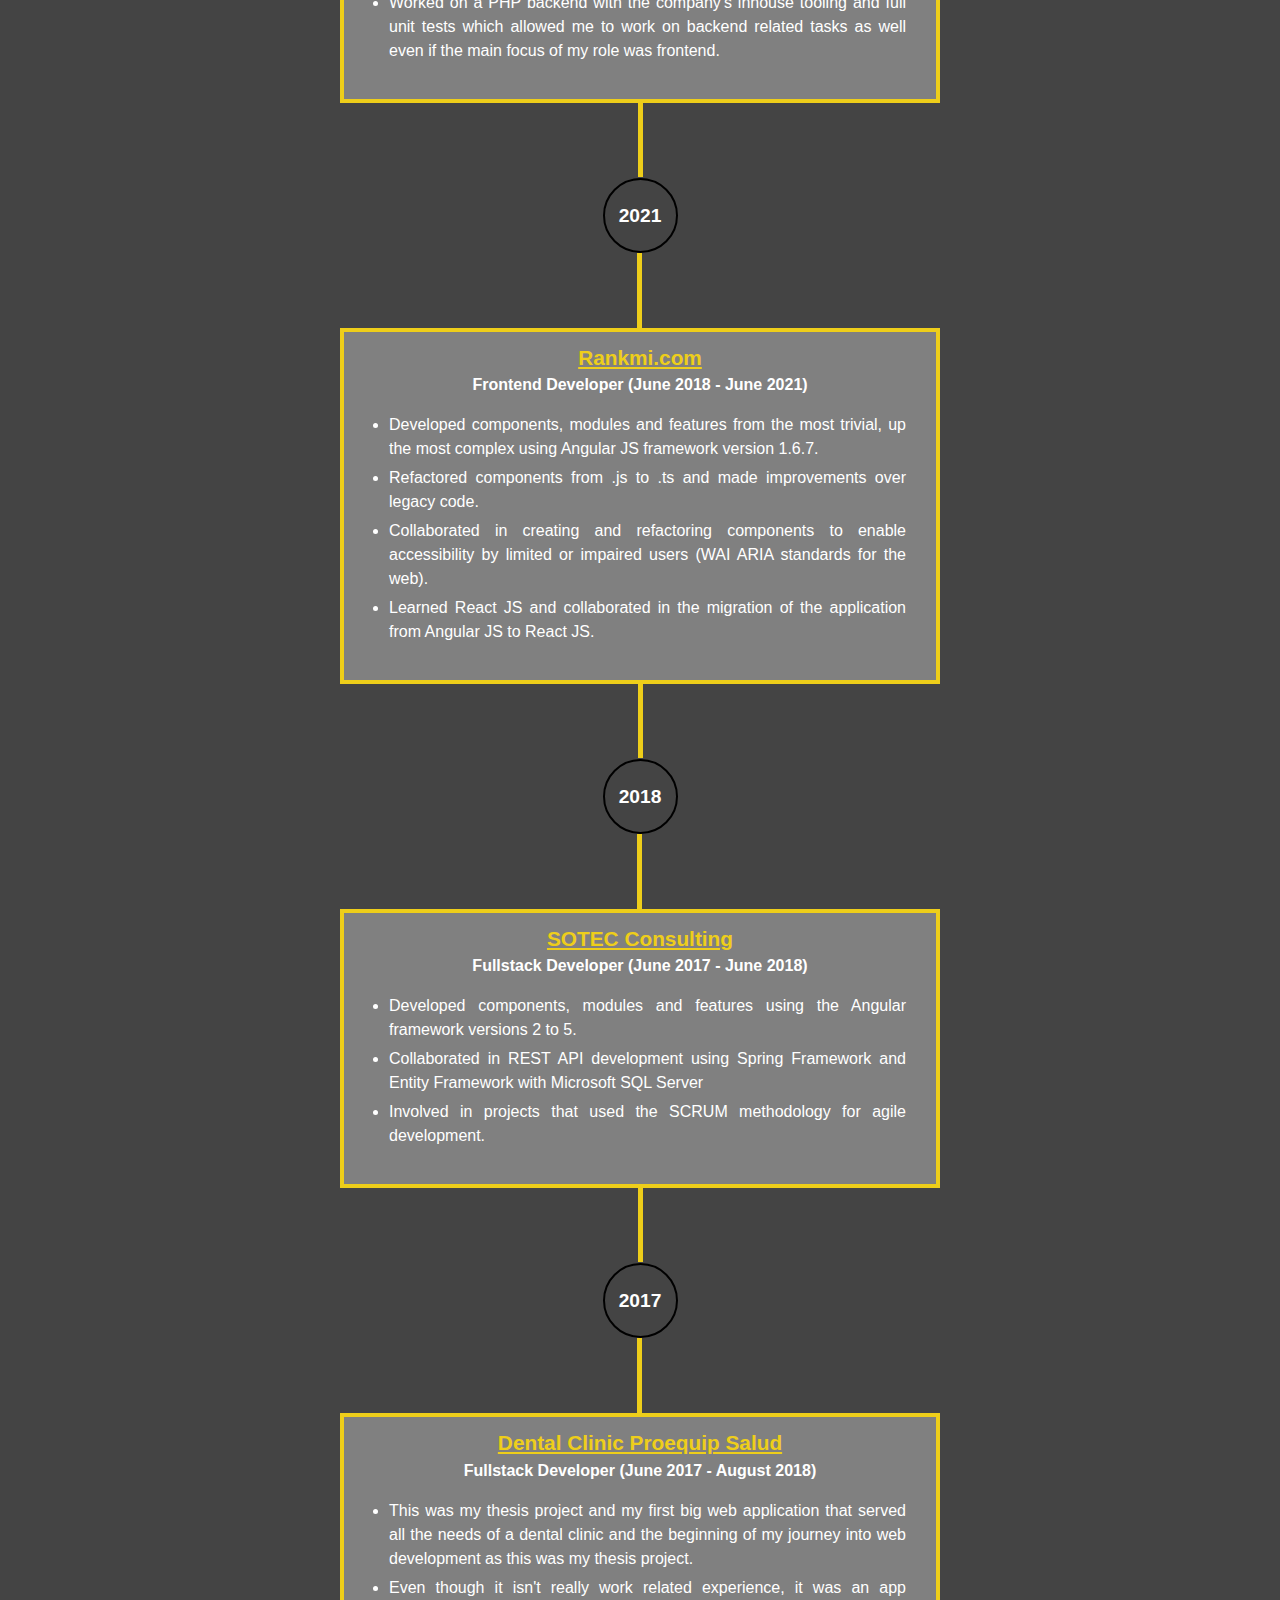
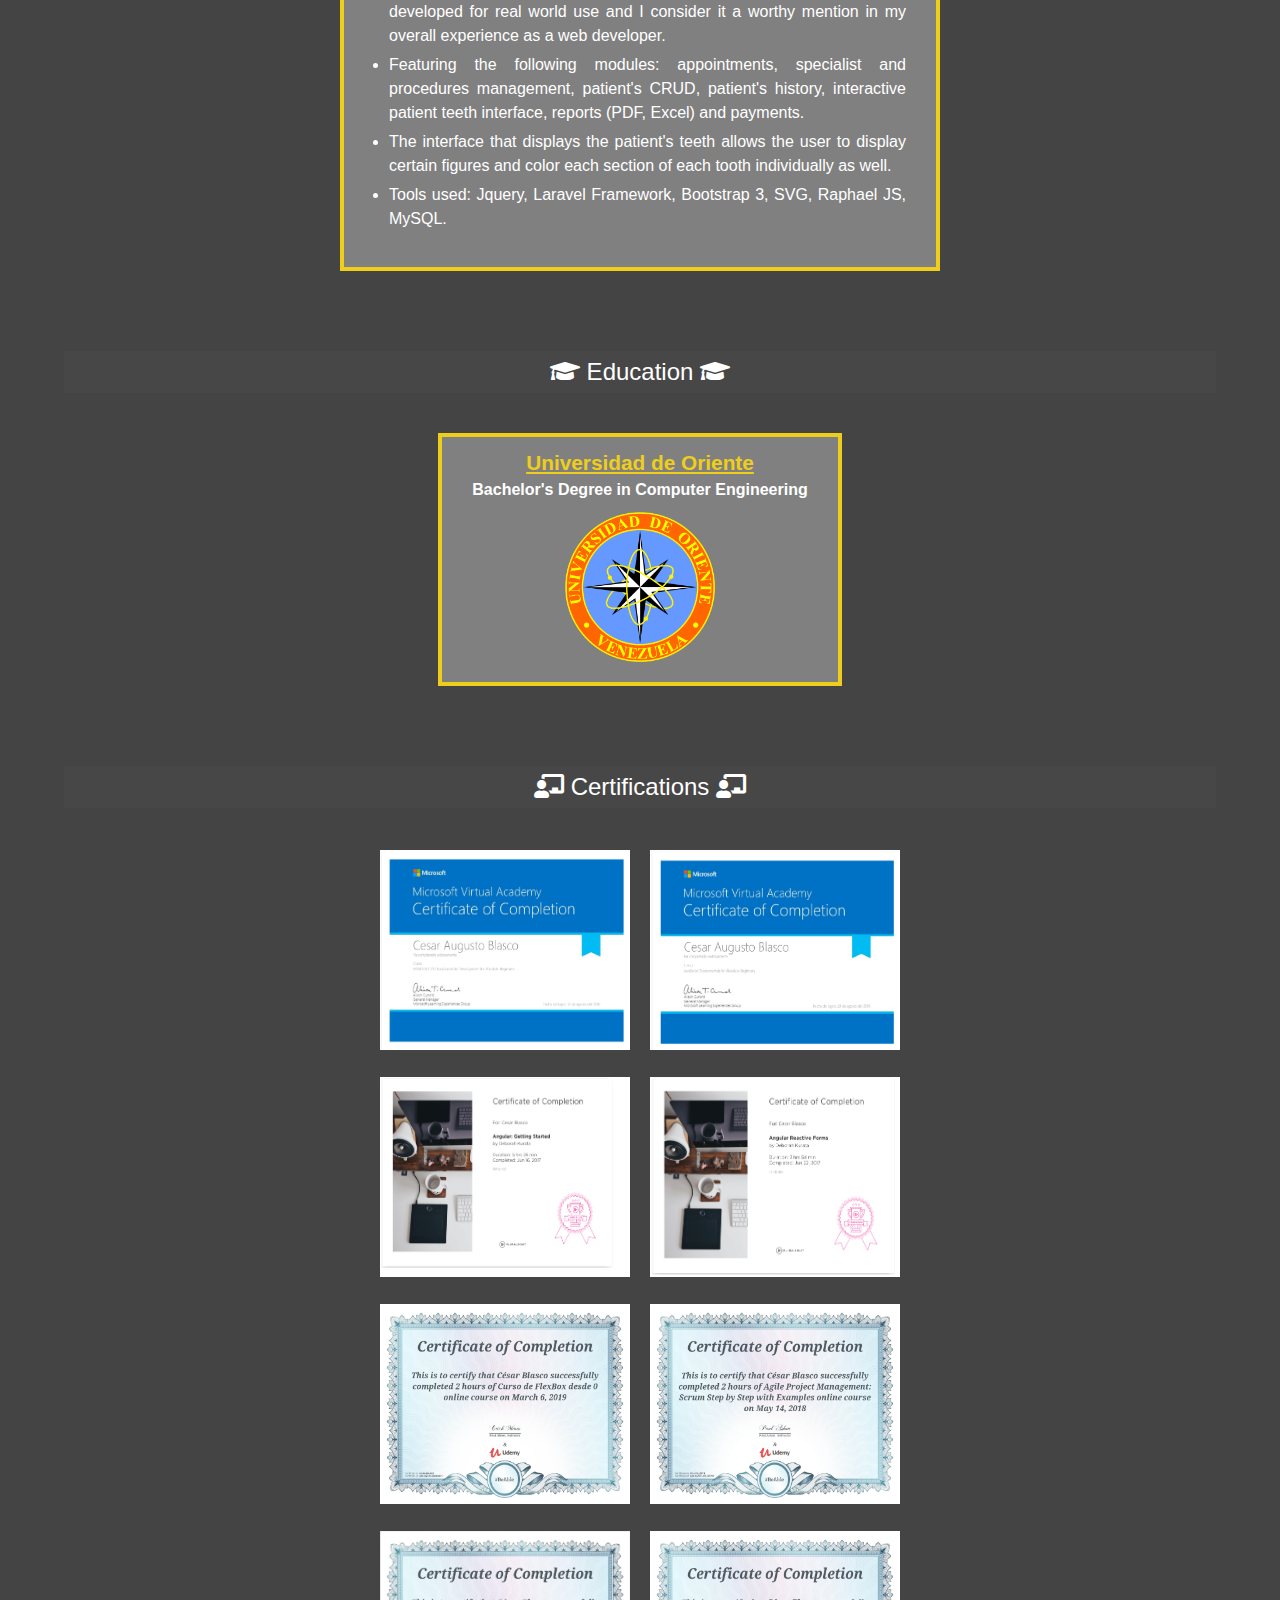
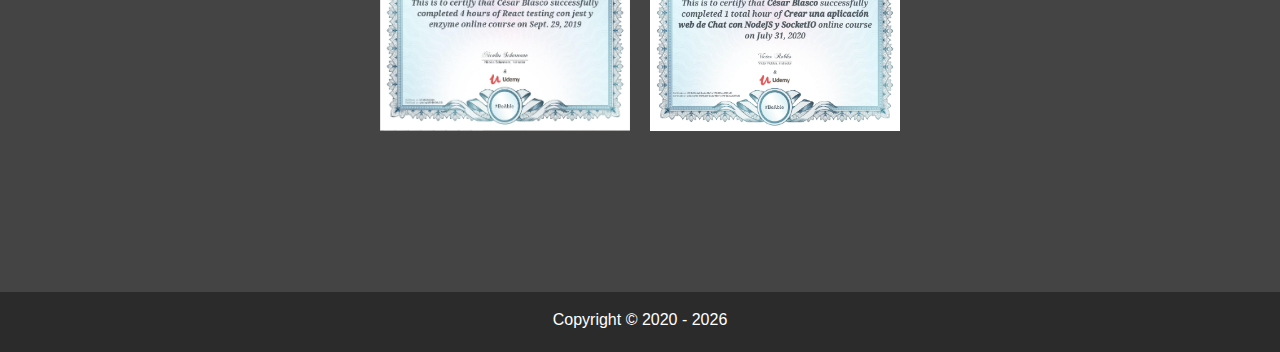
==== commit 16935dfc: "Add CSS lab project and update carousel with timer on mouseEnter" ====
--- a/about.html
+++ b/about.html
@@ -42,7 +42,13 @@
             </a>
           </li>
 
-          <li class="languages" id="languages-dropdown-btn" tabindex="0" aria-haspopup="true" aria-expanded="false">
+          <li
+            class="languages"
+            id="languages-dropdown-btn"
+            tabindex="0"
+            aria-haspopup="true"
+            aria-expanded="false"
+          >
             <i class="fas fa-globe"></i>
             <span data-translate="navbar.languages"></span>
             <i class="fas fa-chevron-down" id="languages-dropdown-icon"></i>
@@ -95,13 +101,21 @@
               data-translate="about.defaultSpeechBubbleText1"
             ></p>
 
-            <div id="reset-speech-bubble-btn" data-translate="about.resetSpeechBubbleTooltip" title="about.resetSpeechBubbleTooltip">
+            <div
+              id="reset-speech-bubble-btn"
+              data-translate="about.resetSpeechBubbleTooltip"
+              title="about.resetSpeechBubbleTooltip"
+            >
               <button>
                 <i class="fas fa-redo-alt"></i>
               </button>
             </div>
 
-            <div class="speech-bubble-scroll-btn" data-translate="about.speechScrollTooltip" title="about.speechScrollTooltip">
+            <div
+              class="speech-bubble-scroll-btn"
+              data-translate="about.speechScrollTooltip"
+              title="about.speechScrollTooltip"
+            >
               <button id="speech-scroll-btn">
                 <i class="fas fa-chevron-down"></i>
               </button>
@@ -117,7 +131,7 @@
           id="technologies-title"
         ></h2>
 
-        <div class="categories">
+        <!-- <div class="categories">
           <div
             class="category tech-category active"
             data-category="all"
@@ -138,26 +152,27 @@
             data-category="tool"
             data-translate="about.toolsTechnologiesCategory"
           ></div>
-        </div>
+        </div> -->
 
         <div class="technologies-categories">
           <button class="pill" data-category="frontend language">HTML</button>
           <button class="pill" data-category="frontend language">CSS3</button>
-          <button class="pill" data-category="frontend language"
-            >Javascript / ES6</button
-          >
-          <button class="pill" data-category="tool frontend"
-            >SCSS / SCSS Modules</button
-          >
+          <button class="pill" data-category="frontend language">
+            Javascript / ES6
+          </button>
+          <button class="pill" data-category="tool frontend">
+            SCSS / SCSS Modules
+          </button>
           <button class="pill" data-category="frontend">React JS</button>
+          <button class="pill" data-category="frontend">Redux</button>
           <button class="pill" data-category="frontend">Angular</button>
           <button class="pill" data-category="frontend">Angular JS</button>
           <button class="pill" data-category="frontend">Bootstrap 3 / 4</button>
           <button class="pill" data-category="backend">Laravel</button>
           <button class="pill" data-category="backend">MySQL</button>
-          <button class="pill" data-category="tool frontend"
-            >Underscore / Lodash ES</button
-          >
+          <button class="pill" data-category="tool frontend">
+            Underscore / Lodash ES
+          </button>
           <button class="pill" data-category="tool">Git</button>
           <button class="pill" data-category="tool">Github</button>
           <button class="pill" data-category="tool frontend">Typescript</button>
@@ -168,6 +183,7 @@
           <button class="pill" data-category="tool">Font Awesome</button>
           <button class="pill" data-category="language">PHP</button>
           <button class="pill" data-category="frontend">JQuery</button>
+          <button class="pill" data-category="frontend">VisX Charts</button>
         </div>
       </section>
 
@@ -183,18 +199,19 @@
         <div class="timeline" id="timeline-container">
           <div class="timeline-event">
             <h3 class="company-name">
-              <a href="https://wearepsh.com/en/work/" target="_blank" noopener noreferrer
-                >PSH Digital Agency --> Nearpod.com</a
+              <a href="https://nearpod.com/" target="_blank" noopener noreferrer
+                >Nearpod.com</a
               >
             </h3>
             <p
               class="company-position"
-              data-translate="about.pshPosition"
+              data-translate="about.nearpodPosition"
             ></p>
             <ul>
-              <li data-translate="about.pshBullet1"></li>
-              <li data-translate="about.pshBullet2"></li>
-              <li data-translate="about.pshBullet3"></li>
+              <li data-translate="about.nearpodBullet1"></li>
+              <li data-translate="about.nearpodBullet2"></li>
+              <li data-translate="about.nearpodBullet3"></li>
+              <li data-translate="about.nearpodBullet4"></li>
             </ul>
           </div>
 
@@ -271,27 +288,28 @@
       </section>
 
       <section id="education" class="education-section">
-          <h2
-            class="sm-heading"
-            data-translate="about.educationTitle"
-            id="education-title"
-          ></h2>
-
-          <div class="timeline" id="timeline-container">
-            <div class="timeline-event">
-              <h3 class="company-name">
-                <a 
-                  >Universidad de Oriente</a
-                >
-              </h3>
-              <p
-                class="company-position"
-                data-translate="about.educationPosition"
-              ></p>
-              <div style="display: flex; justify-content: center; margin-top: 10px;"> <img src="images/udo-logo.png" width="150" height="150"></div>
-             
+        <h2
+          class="sm-heading"
+          data-translate="about.educationTitle"
+          id="education-title"
+        ></h2>
+
+        <div class="timeline" id="timeline-container">
+          <div class="timeline-event">
+            <h3 class="company-name">
+              <a>Universidad de Oriente</a>
+            </h3>
+            <p
+              class="company-position"
+              data-translate="about.educationPosition"
+            ></p>
+            <div
+              style="display: flex; justify-content: center; margin-top: 10px"
+            >
+              <img src="images/udo-logo.png" width="150" height="150" />
             </div>
           </div>
+        </div>
       </section>
 
       <section id="courses">
@@ -311,7 +329,7 @@
               width="250"
               height="200"
           /></a>
-          <a href="images/about/angular-cert.png" target="_blank" 
+          <a href="images/about/angular-cert.png" target="_blank"
             ><img src="images/about/angular-cert.png" width="250" height="200"
           /></a>
           <a href="images/about/angular-forms-cert.png" target="_blank"
@@ -320,19 +338,35 @@
               width="250"
               height="200"
           /></a>
-          <a href="https://www.udemy.com/certificate/UC-6HBRJ0Z1/" target="_blank" noreferrer noopener
+          <a
+            href="https://www.udemy.com/certificate/UC-6HBRJ0Z1/"
+            target="_blank"
+            noreferrer
+            noopener
             ><img src="images/about/flex-cert.jpg" width="250" height="200"
           /></a>
-          <a href="https://www.udemy.com/certificate/UC-JJ9JJSYN/" target="_blank" noreferrer noopener
+          <a
+            href="https://www.udemy.com/certificate/UC-JJ9JJSYN/"
+            target="_blank"
+            noreferrer
+            noopener
             ><img src="images/about/scrum-cert.jpg" width="250" height="200"
           /></a>
-          <a href="https://www.udemy.com/certificate/UC-BKGIUCOI/" target="_blank" noreferrer noopener
+          <a
+            href="https://www.udemy.com/certificate/UC-BKGIUCOI/"
+            target="_blank"
+            noreferrer
+            noopener
             ><img
               src="images/about/react-jest-cert.jpg"
               width="250"
               height="200"
           /></a>
-          <a href="https://www.udemy.com/certificate/UC-9df4cbef-2cab-49e7-a178-623cc6391af2/" target="_blank" noreferrer noopener
+          <a
+            href="https://www.udemy.com/certificate/UC-9df4cbef-2cab-49e7-a178-623cc6391af2/"
+            target="_blank"
+            noreferrer
+            noopener
             ><img
               src="images/about/node-socket-io-cert.jpg"
               width="250"
--- a/stylesheets/main.css
+++ b/stylesheets/main.css
@@ -1,46 +1,46 @@
 @-webkit-keyframes rotateClockwise {
   0% {
     -webkit-transform: rotate(0deg);
-            transform: rotate(0deg);
+    transform: rotate(0deg);
   }
   25% {
     -webkit-transform: rotate(90deg);
-            transform: rotate(90deg);
+    transform: rotate(90deg);
   }
   50% {
     -webkit-transform: rotate(180deg);
-            transform: rotate(180deg);
+    transform: rotate(180deg);
   }
   75% {
     -webkit-transform: rotate(270deg);
-            transform: rotate(270deg);
+    transform: rotate(270deg);
   }
   100% {
     -webkit-transform: rotate(360deg);
-            transform: rotate(360deg);
+    transform: rotate(360deg);
   }
 }
 
 @keyframes rotateClockwise {
   0% {
     -webkit-transform: rotate(0deg);
-            transform: rotate(0deg);
+    transform: rotate(0deg);
   }
   25% {
     -webkit-transform: rotate(90deg);
-            transform: rotate(90deg);
+    transform: rotate(90deg);
   }
   50% {
     -webkit-transform: rotate(180deg);
-            transform: rotate(180deg);
+    transform: rotate(180deg);
   }
   75% {
     -webkit-transform: rotate(270deg);
-            transform: rotate(270deg);
+    transform: rotate(270deg);
   }
   100% {
     -webkit-transform: rotate(360deg);
-            transform: rotate(360deg);
+    transform: rotate(360deg);
   }
 }
 
@@ -65,46 +65,46 @@
 @-webkit-keyframes speechScrollBtnAnimation {
   0% {
     -webkit-transform: translateY(5px);
-            transform: translateY(5px);
+    transform: translateY(5px);
   }
   25% {
     -webkit-transform: translateY(-5px);
-            transform: translateY(-5px);
+    transform: translateY(-5px);
   }
   50% {
     -webkit-transform: translateY(5px);
-            transform: translateY(5px);
+    transform: translateY(5px);
   }
   75% {
     -webkit-transform: translateY(-5px);
-            transform: translateY(-5px);
+    transform: translateY(-5px);
   }
   100% {
     -webkit-transform: translateY(5px);
-            transform: translateY(5px);
+    transform: translateY(5px);
   }
 }
 
 @keyframes speechScrollBtnAnimation {
   0% {
     -webkit-transform: translateY(5px);
-            transform: translateY(5px);
+    transform: translateY(5px);
   }
   25% {
     -webkit-transform: translateY(-5px);
-            transform: translateY(-5px);
+    transform: translateY(-5px);
   }
   50% {
     -webkit-transform: translateY(5px);
-            transform: translateY(5px);
+    transform: translateY(5px);
   }
   75% {
     -webkit-transform: translateY(-5px);
-            transform: translateY(-5px);
+    transform: translateY(-5px);
   }
   100% {
     -webkit-transform: translateY(5px);
-            transform: translateY(5px);
+    transform: translateY(5px);
   }
 }
 
@@ -258,8 +258,8 @@
 
 ul.menu li {
   -webkit-box-pack: justify;
-      -ms-flex-pack: justify;
-          justify-content: space-between;
+  -ms-flex-pack: justify;
+  justify-content: space-between;
   padding: 20px;
   list-style-type: none;
 }
@@ -281,11 +281,11 @@
   display: flex;
   -webkit-box-orient: vertical;
   -webkit-box-direction: normal;
-      -ms-flex-direction: column;
-          flex-direction: column;
+  -ms-flex-direction: column;
+  flex-direction: column;
   -webkit-box-align: end;
-      -ms-flex-align: end;
-          align-items: flex-end;
+  -ms-flex-align: end;
+  align-items: flex-end;
   min-width: 100px;
   margin-right: 35px;
   margin-top: -15px;
@@ -401,7 +401,7 @@
 
 #technologies-title i {
   -webkit-animation: rotateClockwiseSmooth 2.5s infinite linear;
-          animation: rotateClockwiseSmooth 2.5s infinite linear;
+  animation: rotateClockwiseSmooth 2.5s infinite linear;
 }
 
 #experience-title i:nth-child(1) {
@@ -417,22 +417,22 @@
 #experience-title i:nth-child(1),
 #experience-title i:nth-child(4) {
   -webkit-animation: toggleVisibility 2s infinite;
-          animation: toggleVisibility 2s infinite;
+  animation: toggleVisibility 2s infinite;
 }
 
 #experience-title i:nth-child(2),
 #experience-title i:nth-child(3) {
   opacity: 0;
   -webkit-animation: toggleVisibilityReversed 2s infinite;
-          animation: toggleVisibilityReversed 2s infinite;
+  animation: toggleVisibilityReversed 2s infinite;
   -webkit-animation-delay: 2s;
-          animation-delay: 2s;
+  animation-delay: 2s;
 }
 
 #courses-title i,
 #education-title i {
   -webkit-animation: scaleUpAndDown 1.5s infinite;
-          animation: scaleUpAndDown 1.5s infinite;
+  animation: scaleUpAndDown 1.5s infinite;
 }
 
 .about-info {
@@ -440,8 +440,8 @@
   display: -ms-flexbox;
   display: flex;
   -webkit-box-pack: center;
-      -ms-flex-pack: center;
-          justify-content: center;
+  -ms-flex-pack: center;
+  justify-content: center;
   margin-top: 70px;
   margin-right: 70px;
   margin-left: 70px;
@@ -542,11 +542,11 @@
   display: none;
   bottom: 3%;
   -webkit-animation-name: rotateClockwise;
-          animation-name: rotateClockwise;
+  animation-name: rotateClockwise;
   -webkit-animation-duration: 0.5s;
-          animation-duration: 0.5s;
+  animation-duration: 0.5s;
   -webkit-animation-iteration-count: infinite;
-          animation-iteration-count: infinite;
+  animation-iteration-count: infinite;
 }
 
 #reset-speech-bubble-btn button {
@@ -566,11 +566,11 @@
   bottom: 5%;
   right: 5%;
   -webkit-animation-name: speechScrollBtnAnimation;
-          animation-name: speechScrollBtnAnimation;
+  animation-name: speechScrollBtnAnimation;
   -webkit-animation-duration: 2s;
-          animation-duration: 2s;
+  animation-duration: 2s;
   -webkit-animation-iteration-count: infinite;
-          animation-iteration-count: infinite;
+  animation-iteration-count: infinite;
 }
 
 .speech-bubble-scroll-btn button {
@@ -591,16 +591,16 @@
   display: flex;
   -webkit-box-orient: horizontal;
   -webkit-box-direction: normal;
-      -ms-flex-direction: row;
-          flex-direction: row;
+  -ms-flex-direction: row;
+  flex-direction: row;
   -webkit-box-pack: center;
-      -ms-flex-pack: center;
-          justify-content: center;
+  -ms-flex-pack: center;
+  justify-content: center;
   margin: 0 auto;
   width: 65%;
   margin-bottom: 20px;
   -ms-flex-wrap: wrap;
-      flex-wrap: wrap;
+  flex-wrap: wrap;
 }
 
 .technology-category-column {
@@ -609,8 +609,8 @@
   display: flex;
   -webkit-box-orient: vertical;
   -webkit-box-direction: normal;
-      -ms-flex-direction: column;
-          flex-direction: column;
+  -ms-flex-direction: column;
+  flex-direction: column;
 }
 
 .technology-category-column img {
@@ -637,7 +637,8 @@
   margin: 10px;
 }
 
-.pill:hover:not(.presentational-pill), .pill.pill-active {
+.pill:hover:not(.presentational-pill),
+.pill.pill-active {
   -webkit-transition: all 0.5s ease-out;
   transition: all 0.5s ease-out;
   cursor: pointer;
@@ -651,16 +652,16 @@
   display: flex;
   -webkit-box-orient: horizontal;
   -webkit-box-direction: normal;
-      -ms-flex-direction: row;
-          flex-direction: row;
+  -ms-flex-direction: row;
+  flex-direction: row;
   -webkit-box-pack: center;
-      -ms-flex-pack: center;
-          justify-content: center;
+  -ms-flex-pack: center;
+  justify-content: center;
   margin: 0 auto;
   width: 65%;
   margin-bottom: 20px;
   -ms-flex-wrap: wrap;
-      flex-wrap: wrap;
+  flex-wrap: wrap;
 }
 
 .certificates img {
@@ -678,11 +679,11 @@
   display: flex;
   -webkit-box-orient: vertical;
   -webkit-box-direction: normal;
-      -ms-flex-direction: column;
-          flex-direction: column;
+  -ms-flex-direction: column;
+  flex-direction: column;
   -webkit-box-align: center;
-      -ms-flex-align: center;
-          align-items: center;
+  -ms-flex-align: center;
+  align-items: center;
   margin-top: 40px;
   -webkit-transition: all 0.5s ease-out;
   transition: all 0.5s ease-out;
@@ -714,7 +715,7 @@
 .timeline .timeline-circle .timeline-circle-date {
   display: inline-block;
   -webkit-transform: translateY(-53px);
-          transform: translateY(-53px);
+  transform: translateY(-53px);
 }
 
 .timeline .timeline-circle:before {
@@ -836,11 +837,11 @@
   .about-info {
     -webkit-box-orient: vertical;
     -webkit-box-direction: reverse;
-        -ms-flex-direction: column-reverse;
-            flex-direction: column-reverse;
+    -ms-flex-direction: column-reverse;
+    flex-direction: column-reverse;
     -webkit-box-align: center;
-        -ms-flex-align: center;
-            align-items: center;
+    -ms-flex-align: center;
+    align-items: center;
   }
 }
 
@@ -887,8 +888,8 @@
 .projects {
   display: -ms-grid;
   display: grid;
-  -ms-grid-columns: (1fr)[3];
-      grid-template-columns: repeat(3, 1fr);
+  -ms-grid-columns: (1fr) [3];
+  grid-template-columns: repeat(3, 1fr);
   grid-gap: 0.7rem;
 }
 
@@ -906,7 +907,6 @@
 
 .projects .project-image {
   width: 100%;
-  height: 80%;
   position: relative;
 }
 
@@ -917,7 +917,7 @@
   top: 40%;
   left: 50%;
   -webkit-transform: translateX(-50%);
-          transform: translateX(-50%);
+  transform: translateX(-50%);
   width: 200px;
   min-width: 200px;
   padding: 1rem;
@@ -929,6 +929,12 @@
   -webkit-transition: all 0.5s ease-out;
   transition: all 0.5s ease-out;
   opacity: 1;
+}
+
+@media (max-width: 1475px) {
+  .project-image .project-title {
+    font-size: 0.3rem;
+  }
 }
 
 form {
@@ -937,8 +943,8 @@
   display: flex;
   -webkit-box-orient: vertical;
   -webkit-box-direction: normal;
-      -ms-flex-direction: column;
-          flex-direction: column;
+  -ms-flex-direction: column;
+  flex-direction: column;
   width: 50%;
   margin: 0 auto;
 }
@@ -978,11 +984,11 @@
   display: flex;
   -webkit-box-orient: horizontal;
   -webkit-box-direction: normal;
-      -ms-flex-direction: row;
-          flex-direction: row;
+  -ms-flex-direction: row;
+  flex-direction: row;
   -webkit-box-pack: justify;
-      -ms-flex-pack: justify;
-          justify-content: space-between;
+  -ms-flex-pack: justify;
+  justify-content: space-between;
 }
 
 form .form-group .form-inline .inline-col {
@@ -991,8 +997,8 @@
   display: flex;
   -webkit-box-orient: vertical;
   -webkit-box-direction: normal;
-      -ms-flex-direction: column;
-          flex-direction: column;
+  -ms-flex-direction: column;
+  flex-direction: column;
   width: 48%;
 }
 
@@ -1013,14 +1019,14 @@
   display: -ms-flexbox;
   display: flex;
   -ms-flex-wrap: wrap;
-      flex-wrap: wrap;
+  flex-wrap: wrap;
   -webkit-box-orient: horizontal;
   -webkit-box-direction: normal;
-      -ms-flex-direction: row;
-          flex-direction: row;
+  -ms-flex-direction: row;
+  flex-direction: row;
   -webkit-box-pack: center;
-      -ms-flex-pack: center;
-          justify-content: center;
+  -ms-flex-pack: center;
+  justify-content: center;
   margin: 0 auto;
   width: 50%;
 }
@@ -1091,18 +1097,18 @@
   display: flex;
   -webkit-box-orient: horizontal;
   -webkit-box-direction: normal;
-      -ms-flex-direction: row;
-          flex-direction: row;
+  -ms-flex-direction: row;
+  flex-direction: row;
   -webkit-box-pack: justify;
-      -ms-flex-pack: justify;
-          justify-content: space-between;
+  -ms-flex-pack: justify;
+  justify-content: space-between;
   margin-top: 30px;
   margin-bottom: 20px;
   padding-right: 30px;
   padding-left: 30px;
   -webkit-box-align: center;
-      -ms-flex-align: center;
-          align-items: center;
+  -ms-flex-align: center;
+  align-items: center;
   width: 100%;
   height: 400px;
   background-size: contain;
@@ -1170,11 +1176,11 @@
   height: 10px;
   background-color: #34bdeb;
   -webkit-animation-name: carouselIntervalProgress;
-          animation-name: carouselIntervalProgress;
+  animation-name: carouselIntervalProgress;
   -webkit-animation-duration: 4.5s;
-          animation-duration: 4.5s;
+  animation-duration: 4.5s;
   -webkit-animation-iteration-count: infinite;
-          animation-iteration-count: infinite;
+  animation-iteration-count: infinite;
 }
 
 @media (max-width: 700px) {
@@ -1324,7 +1330,7 @@
 
 * {
   -webkit-box-sizing: border-box;
-          box-sizing: border-box;
+  box-sizing: border-box;
 }
 
 main {
@@ -1411,36 +1417,46 @@
   cursor: pointer;
 }
 
-nav ul li.active, nav ul li:hover {
+nav ul li.active,
+nav ul li:hover {
   color: #eece1a;
   -webkit-transition: all 0.5s ease-out;
   transition: all 0.5s ease-out;
 }
 
-nav ul li a.active, nav ul li a:hover {
+nav ul li a.active,
+nav ul li a:hover {
   color: #eece1a;
   -webkit-transition: all 0.5s ease-out;
   transition: all 0.5s ease-out;
 }
 
-.btn, .btn-dark, .btn-light {
+.btn,
+.btn-dark,
+.btn-light {
   display: block;
   padding: 0.5rem 1rem;
   border: 0;
   margin-bottom: 0.3rem;
 }
 
-.btn:hover, .btn-dark:hover, .btn-light:hover {
+.btn:hover,
+.btn-dark:hover,
+.btn-light:hover {
   background: #eece1a;
   color: #000;
 }
 
-.btn.disabled, .disabled.btn-dark, .disabled.btn-light {
+.btn.disabled,
+.disabled.btn-dark,
+.disabled.btn-light {
   cursor: not-allowed;
   background: gray;
 }
 
-.btn.disabled:hover, .disabled.btn-dark:hover, .disabled.btn-light:hover {
+.btn.disabled:hover,
+.disabled.btn-dark:hover,
+.disabled.btn-light:hover {
   color: initial;
 }
 
@@ -1534,36 +1550,38 @@
 }
 
 .loader {
-  -webkit-filter: invert(80%) sepia(84%) saturate(564%) hue-rotate(343deg) brightness(97%) contrast(93%);
-          filter: invert(80%) sepia(84%) saturate(564%) hue-rotate(343deg) brightness(97%) contrast(93%);
+  -webkit-filter: invert(80%) sepia(84%) saturate(564%) hue-rotate(343deg)
+    brightness(97%) contrast(93%);
+  filter: invert(80%) sepia(84%) saturate(564%) hue-rotate(343deg)
+    brightness(97%) contrast(93%);
   width: 150px;
   height: 150px;
   position: absolute;
   top: 50%;
   left: 50%;
   -webkit-transform: translate(-50%, -50%);
-          transform: translate(-50%, -50%);
+  transform: translate(-50%, -50%);
 }
 
 @media screen and (min-width: 1171px) {
   .projects {
-    -ms-grid-columns: (1fr)[4];
-        grid-template-columns: repeat(4, 1fr);
+    -ms-grid-columns: (1fr) [4];
+    grid-template-columns: repeat(4, 1fr);
   }
 }
 
 @media screen and (min-width: 769px) and (max-width: 1170px) {
   .projects {
-    -ms-grid-columns: (1fr)[3];
-        grid-template-columns: repeat(3, 1fr);
+    -ms-grid-columns: (1fr) [3];
+    grid-template-columns: repeat(3, 1fr);
   }
 }
 
 @media screen and (max-width: 768px) {
   main {
     -webkit-box-align: center;
-        -ms-flex-align: center;
-            align-items: center;
+    -ms-flex-align: center;
+    align-items: center;
     text-align: center;
   }
   main .lg-heading {
@@ -1580,19 +1598,19 @@
   .ul.menu-nav.show,
   div.menu-branding.show {
     -webkit-transform: translate3d(0, 0, 0);
-            transform: translate3d(0, 0, 0);
+    transform: translate3d(0, 0, 0);
   }
   .menu-nav {
     height: 75vh;
     -webkit-transform: translate3d(-100%, 0, 0);
-            transform: translate3d(-100%, 0, 0);
+    transform: translate3d(-100%, 0, 0);
     font-size: 24px;
     width: 100%;
   }
   .menu-branding {
     height: 25vh;
     -webkit-transform: translate3d(100%, 0, 0);
-            transform: translate3d(100%, 0, 0);
+    transform: translate3d(100%, 0, 0);
   }
   .menu-branding .portrait {
     background: url("../images/portrait_filtered_small.jpg");
@@ -1600,8 +1618,8 @@
     height: 150px;
   }
   .projects {
-    -ms-grid-columns: (1fr)[2];
-        grid-template-columns: repeat(2, 1fr);
+    -ms-grid-columns: (1fr) [2];
+    grid-template-columns: repeat(2, 1fr);
   }
 }
 
@@ -1611,7 +1629,7 @@
   }
   .projects {
     -ms-grid-columns: 1fr;
-        grid-template-columns: 1fr;
+    grid-template-columns: 1fr;
   }
 }
 
@@ -1620,4 +1638,4 @@
     font-size: 4.25rem;
   }
 }
-/*# sourceMappingURL=main.css.map */+/*# sourceMappingURL=main.css.map */
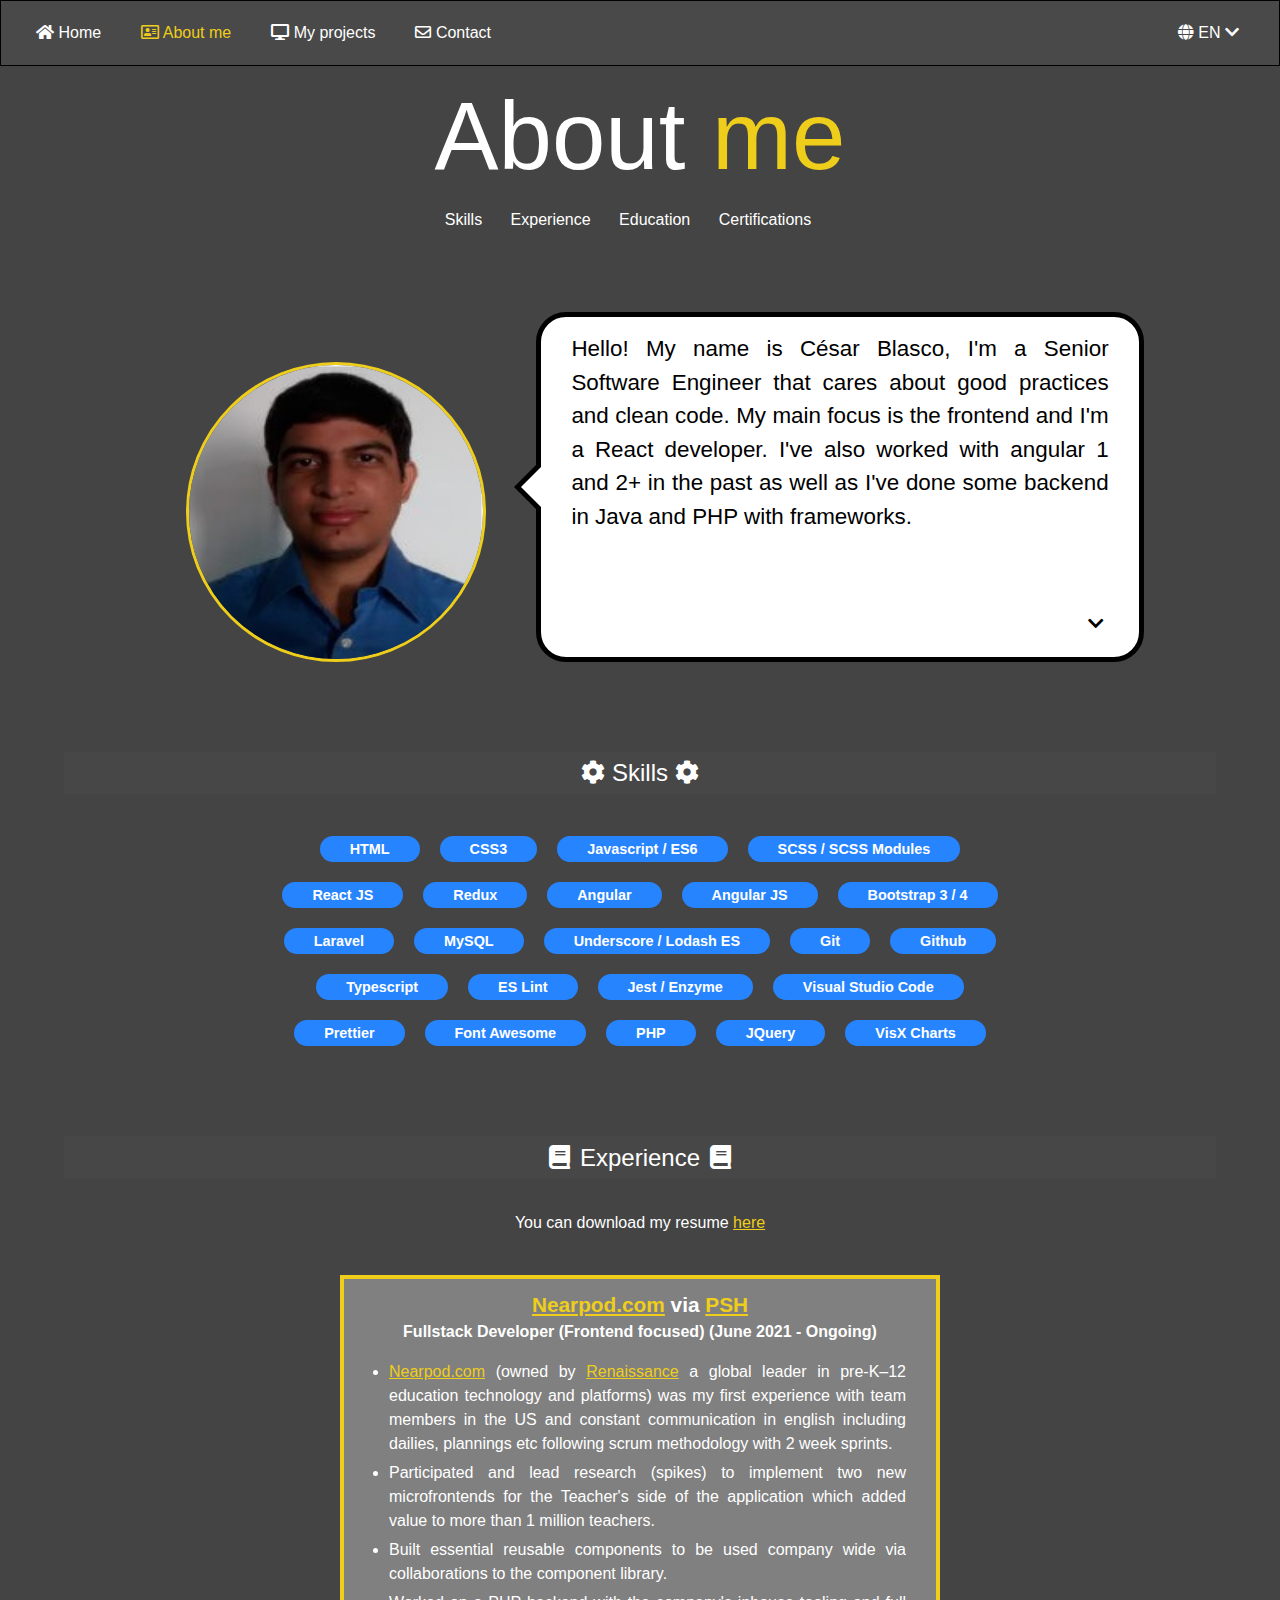
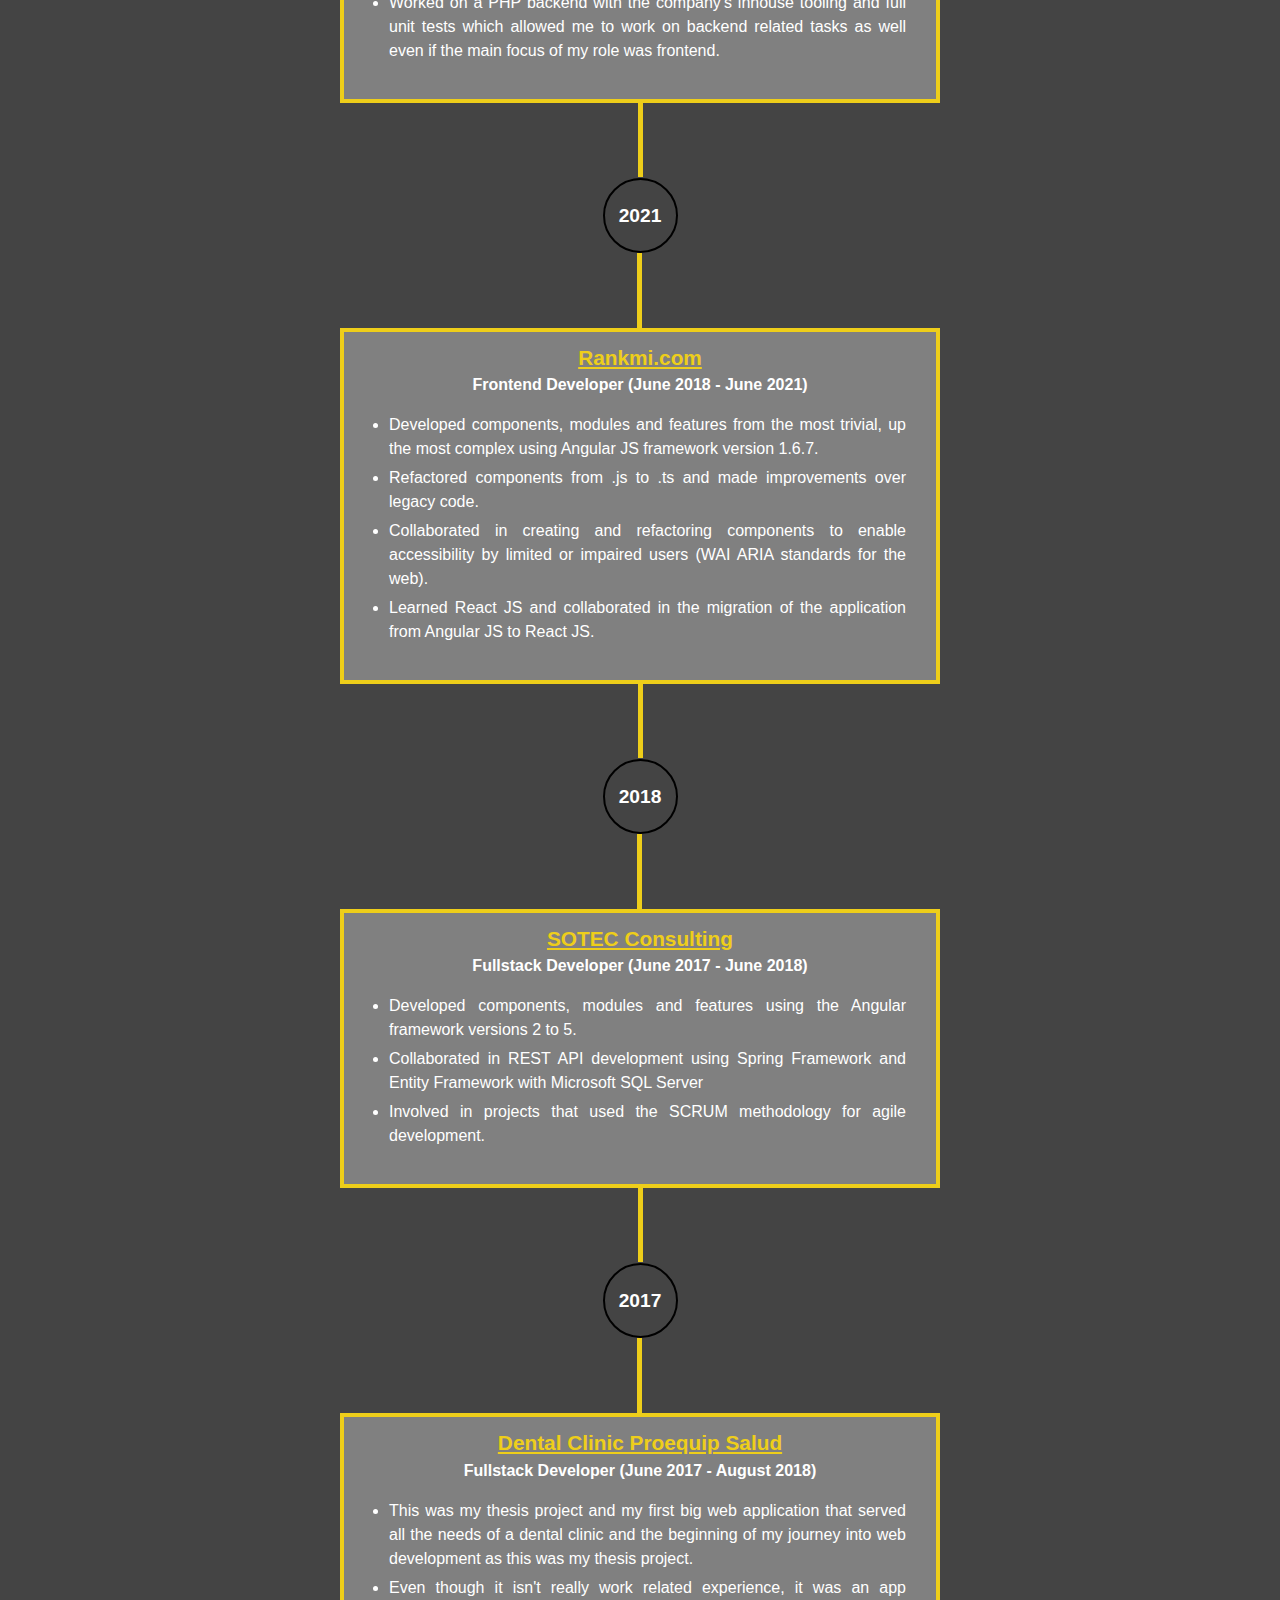
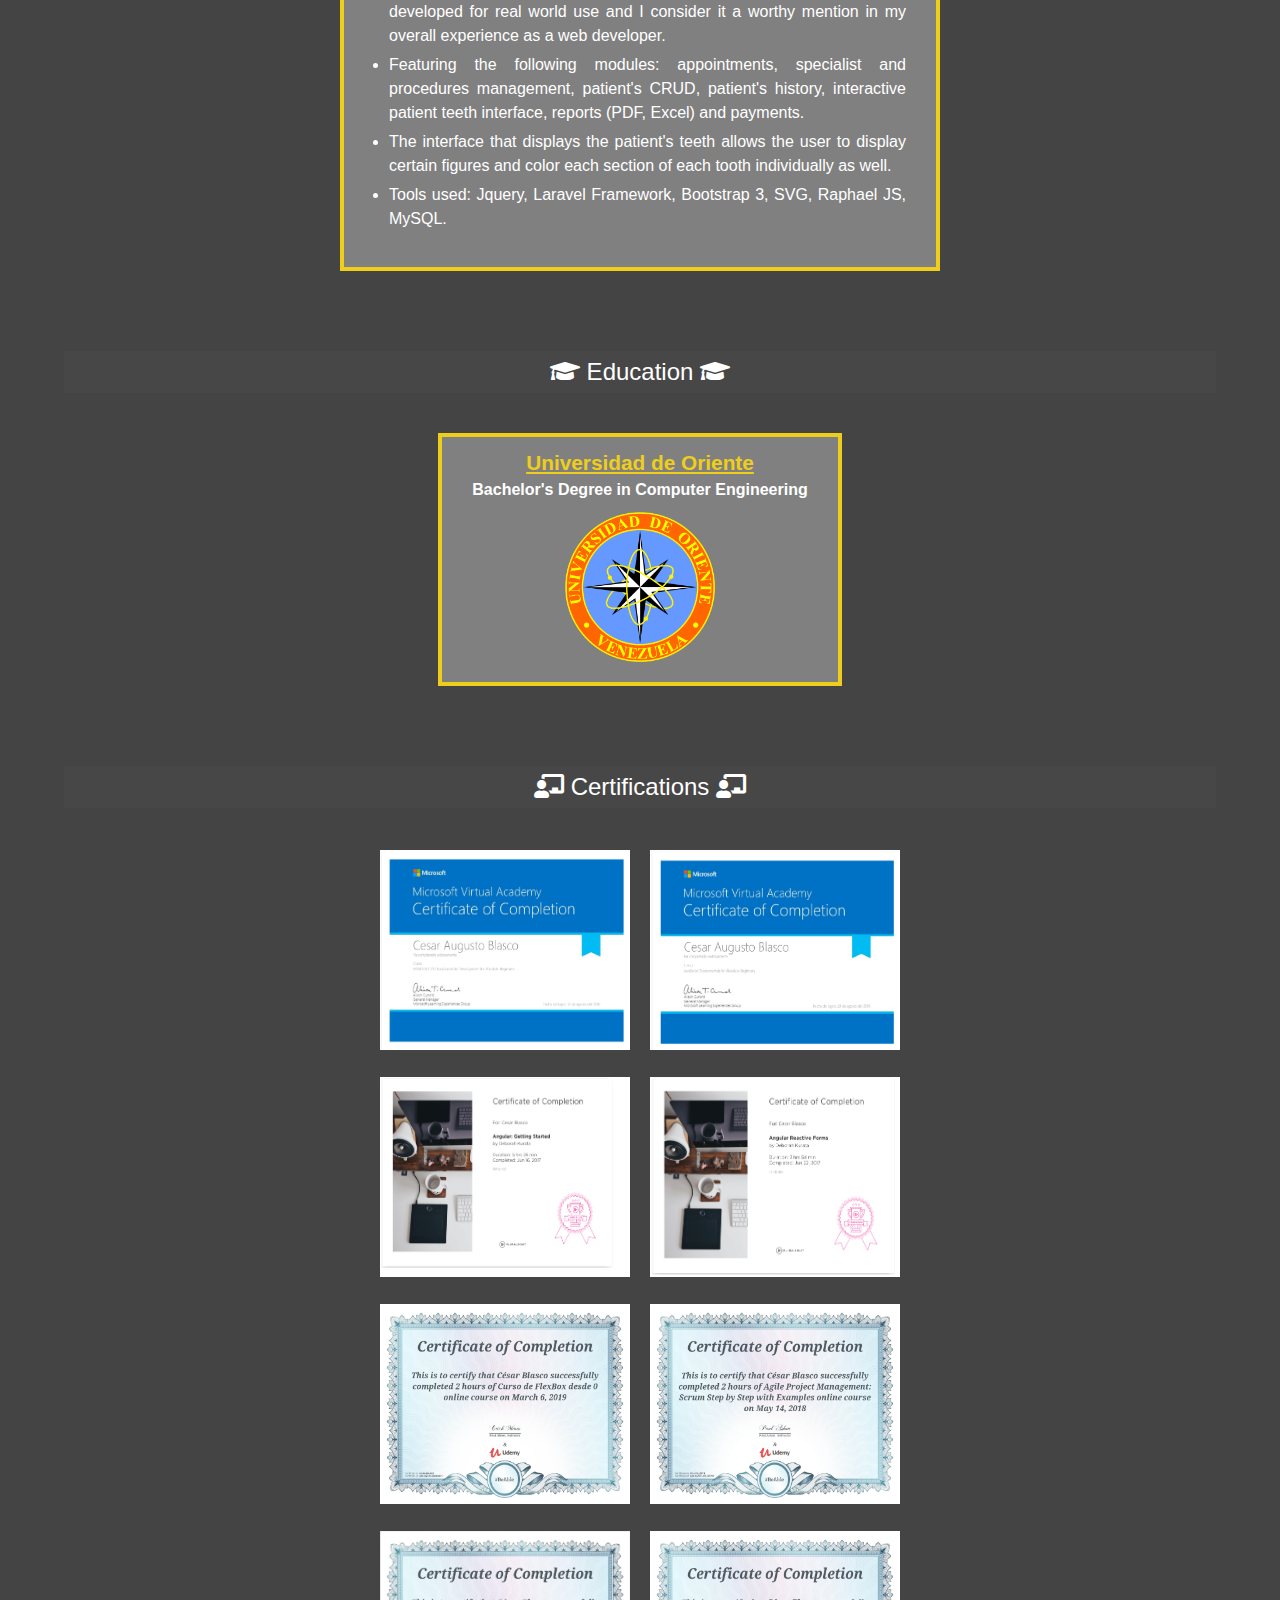
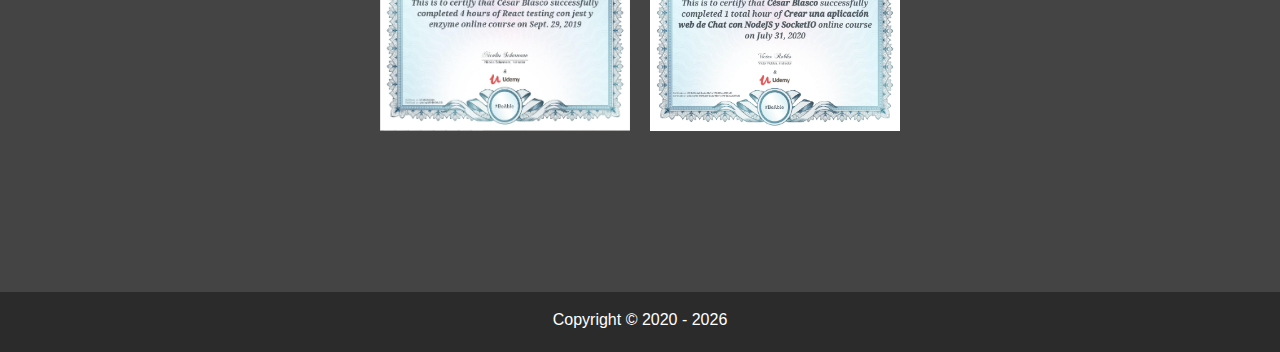
==== commit ce360dd8: "Add translation key and modify text of latest job experience" ====
--- a/about.html
+++ b/about.html
@@ -202,6 +202,14 @@
               <a href="https://nearpod.com/" target="_blank" noopener noreferrer
                 >Nearpod.com</a
               >
+              <span data-translate="about.experienceVia"></span>
+              <a
+                href="https://wearepsh.com/work/nearpod"
+                target="_blank"
+                noopener
+                noreferrer
+                >PSH</a
+              >
             </h3>
             <p
               class="company-position"
